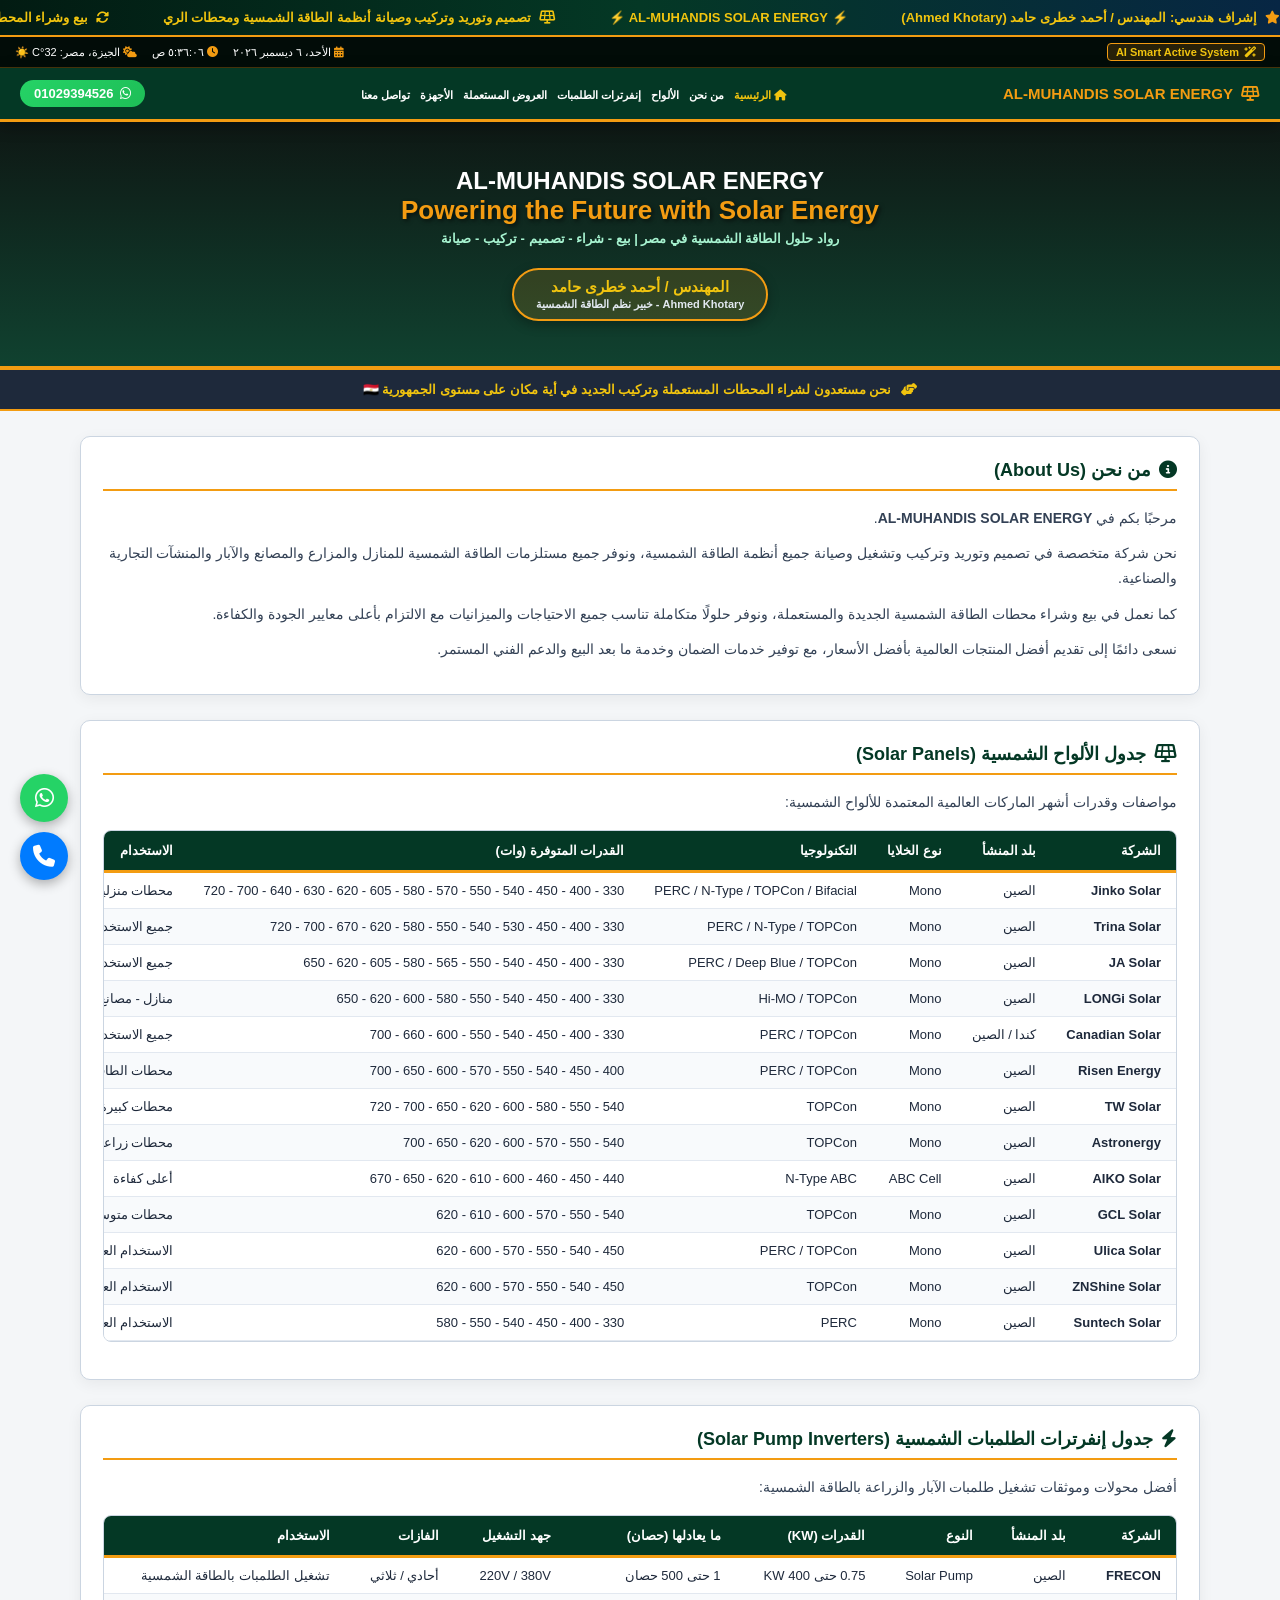
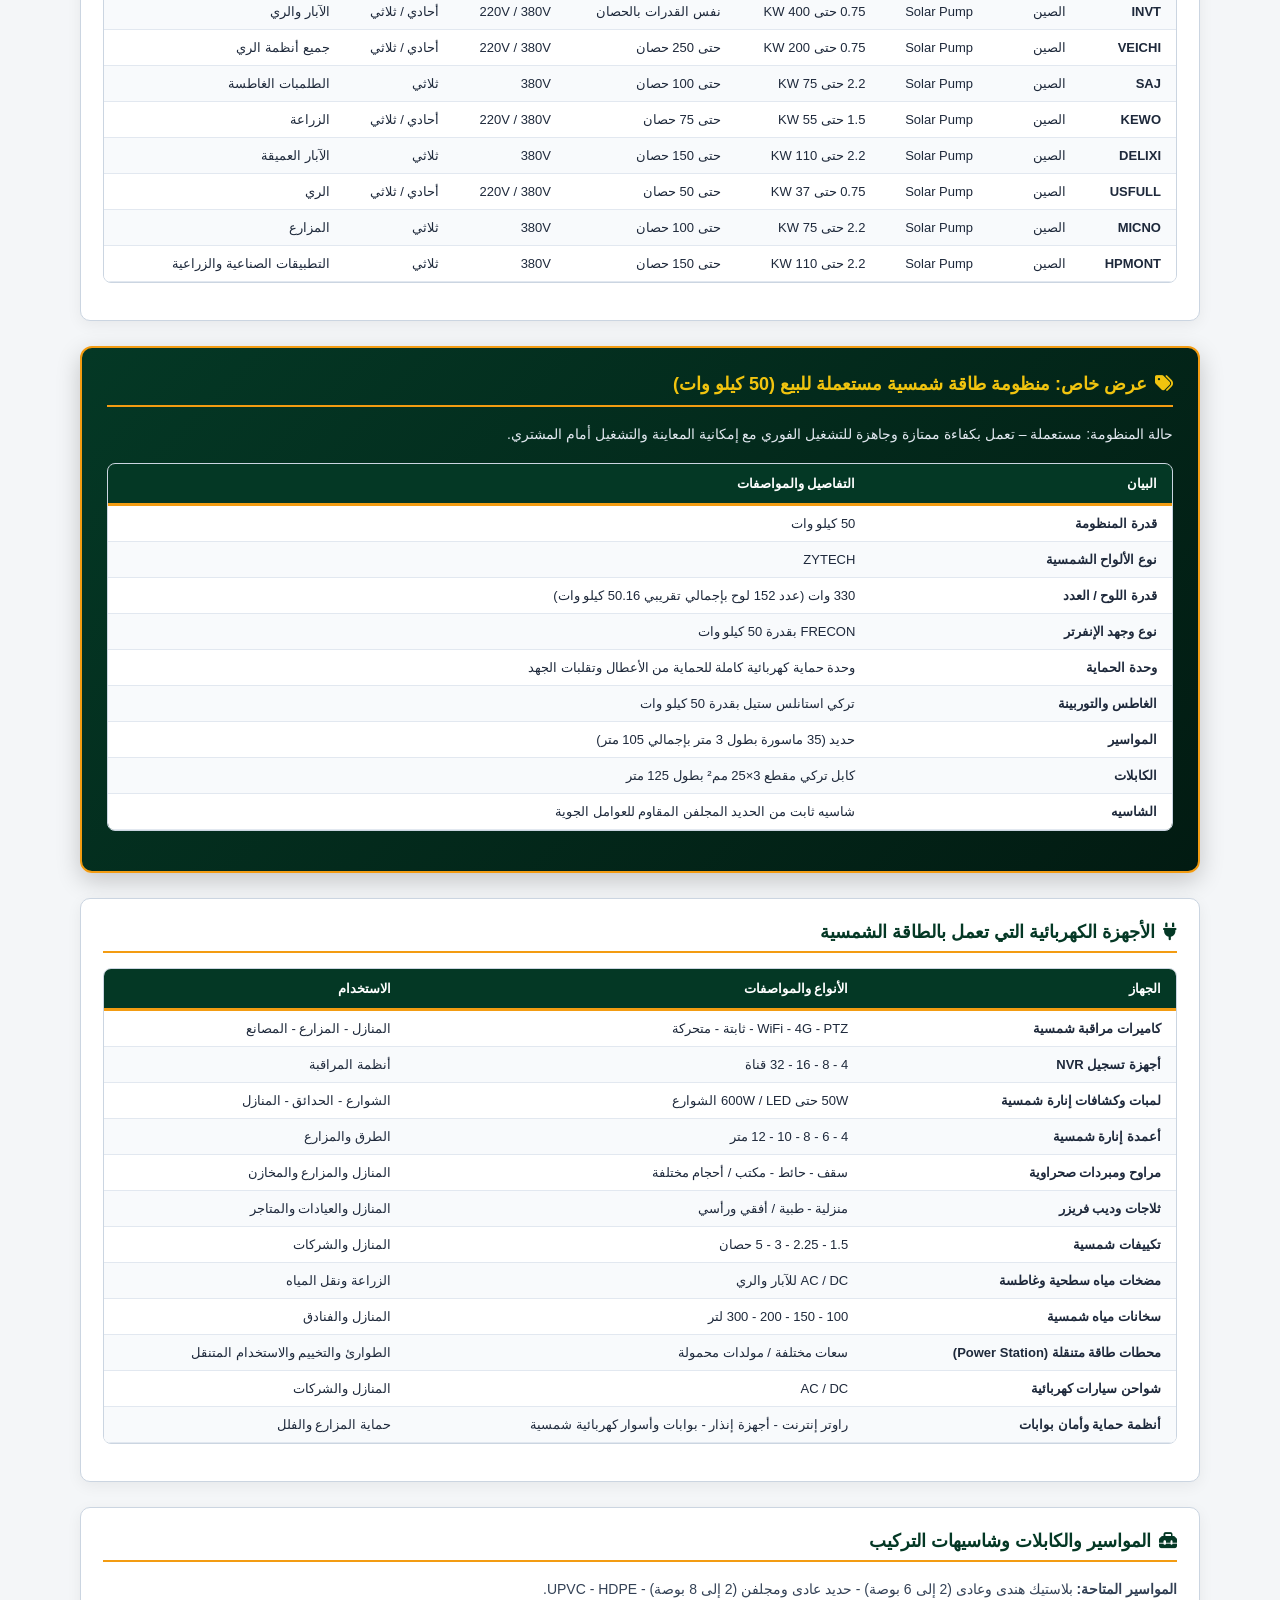
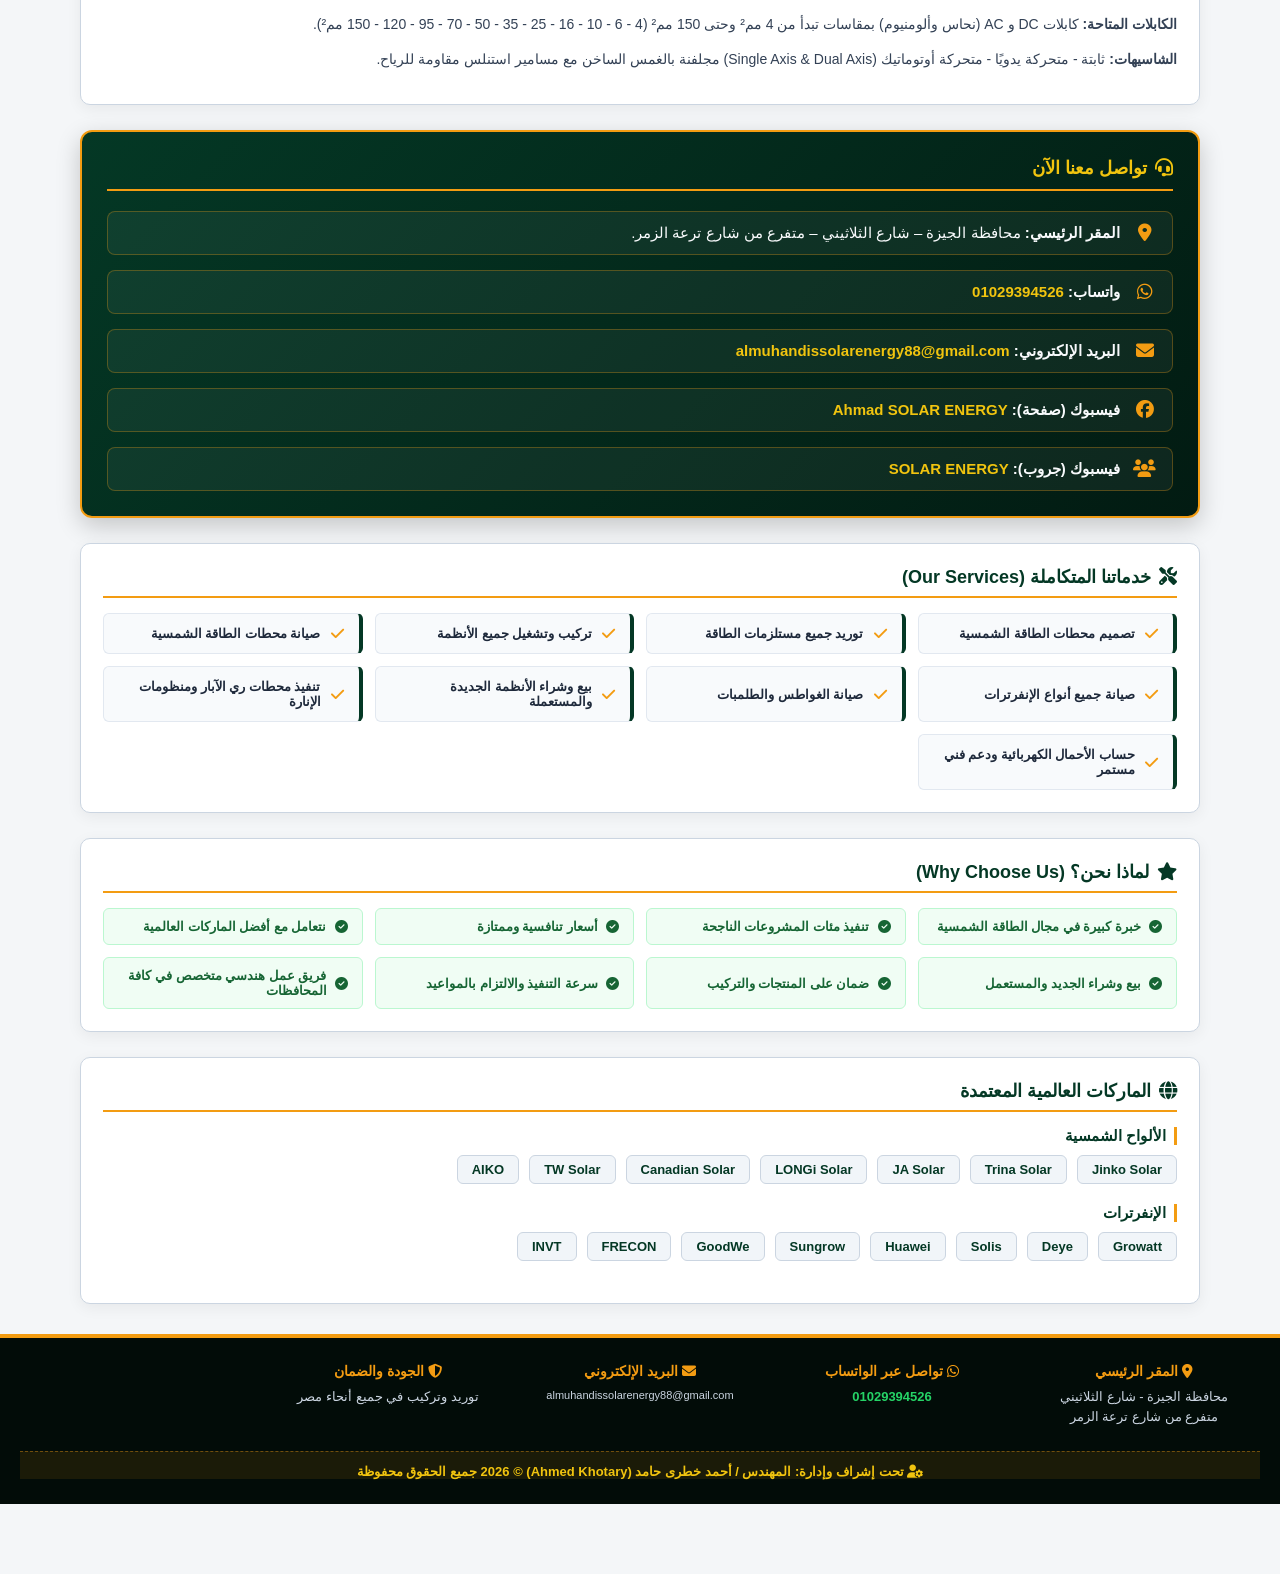
==== index.html @ c66fbf3f "Update index.html" ====
<!DOCTYPE html>
<html lang="ar" dir="rtl">
<head>
    <meta charset="UTF-8">
    <meta name="viewport" content="width=device-width, initial-scale=1.0">
    <title>AL-MUHANDIS SOLAR ENERGY - م / أحمد خطرى حامد</title>
    <!-- مكتبة الأيقونات والخطوط -->
    <link rel="stylesheet" href="https://cdnjs.cloudflare.com/ajax/libs/font-awesome/6.4.0/css/all.min.css">
    <style>
        :root {
            --primary-dark: #020c08;
            --primary-green: #043825;
            --accent-gold: #f39c12;
            --accent-yellow: #f1c40f;
            --bg-color: #f4f6f8;
            --text-color: #1e293b;
            --white: #ffffff;
        }
        * { box-sizing: border-box; margin: 0; padding: 0; font-family: 'Segoe UI', Tahoma, Geneva, Verdana, sans-serif; scroll-behavior: smooth; }
        body { background-color: var(--bg-color); color: var(--text-color); direction: rtl; text-align: right; padding-bottom: 70px; }
        
        /* الشريط المتحرك العلوي */
        .marquee-container {
            background: linear-gradient(90deg, #021b12, #043825, #072644);
            color: var(--accent-yellow);
            padding: 10px 0;
            font-size: 13px;
            font-weight: bold;
            border-bottom: 2px solid var(--accent-gold);
            overflow: hidden;
            white-space: nowrap;
            display: flex;
            align-items: center;
        }
        .marquee-content {
            display: inline-block;
            animation: marquee 35s linear infinite;
        }
        .marquee-content span {
            margin-left: 50px;
            display: inline-flex;
            align-items: center;
            gap: 8px;
        }
        @keyframes marquee {
            0% { transform: translateX(0%); }
            100% { transform: translateX(100%); }
        }

        /* شريط معلومات الذكاء الاصطناعي والوقت */
        .ai-top-bar {
            background: var(--primary-dark);
            color: var(--white);
            padding: 6px 15px;
            font-size: 11px;
            display: flex;
            justify-content: space-between;
            align-items: center;
            flex-wrap: wrap;
            gap: 10px;
            border-bottom: 1px solid rgba(243, 156, 18, 0.3);
        }
        .ai-badge {
            background: rgba(243, 156, 18, 0.15);
            color: var(--accent-yellow);
            padding: 2px 8px;
            border-radius: 4px;
            font-weight: bold;
            display: flex;
            align-items: center;
            gap: 5px;
            border: 1px solid var(--accent-gold);
        }
        .ai-info-group { display: flex; gap: 15px; align-items: center; flex-wrap: wrap; }

        /* الشريط العلوي (Navbar) */
        .navbar {
            background-color: var(--primary-green);
            color: var(--white);
            padding: 12px 20px;
            display: flex;
            justify-content: space-between;
            align-items: center;
            flex-wrap: wrap;
            position: sticky;
            top: 0;
            z-index: 1000;
            box-shadow: 0 4px 15px rgba(0,0,0,0.3);
            border-bottom: 3px solid var(--accent-gold);
        }
        .nav-logo {
            font-size: 15px;
            font-weight: 900;
            color: var(--accent-gold);
            display: flex;
            align-items: center;
            gap: 8px;
            text-decoration: none;
        }
        .nav-links {
            display: none;
            gap: 10px;
            list-style: none;
            align-items: center;
            flex-wrap: wrap;
        }
        @media(min-width: 992px) { .nav-links { display: flex; } }
        .nav-links a {
            color: var(--white);
            text-decoration: none;
            font-size: 11px;
            font-weight: 600;
            transition: color 0.3s;
        }
        .nav-links a:hover, .nav-links a.active { color: var(--accent-yellow); }
        .nav-phone {
            background: linear-gradient(135deg, #25d366, #1ebe57);
            color: var(--white);
            padding: 6px 14px;
            border-radius: 25px;
            text-decoration: none;
            font-size: 13px;
            font-weight: bold;
            display: flex;
            align-items: center;
            gap: 6px;
        }

        /* قسم الهيرو (Hero Section) */
        .hero-section {
            background: linear-gradient(rgba(2, 12, 8, 0.95), rgba(4, 56, 37, 0.95)), center center/cover;
            color: var(--white);
            padding: 45px 20px;
            text-align: center;
            box-shadow: 0 6px 20px rgba(0,0,0,0.4);
            border-bottom: 4px solid var(--accent-gold);
        }
        .hero-title { font-size: 24px; font-weight: 900; color: var(--white); }
        .hero-subtitle {
            font-size: 26px;
            font-weight: 900;
            color: var(--accent-gold);
            margin-bottom: 5px;
            text-shadow: 2px 2px 4px rgba(0,0,0,0.6);
        }
        .hero-tagline { font-size: 13px; color: #a7f3d0; margin-bottom: 12px; font-weight: 600; }
        
        .hero-engineer-name {
            display: inline-block;
            background: rgba(243, 156, 18, 0.15);
            border: 2px solid var(--accent-gold);
            color: var(--accent-yellow);
            padding: 8px 22px;
            border-radius: 30px;
            font-size: 15px;
            font-weight: 900;
            margin-top: 10px;
            box-shadow: 0 4px 12px rgba(0,0,0,0.3);
        }
        .hero-engineer-name span { display: block; font-size: 11px; color: #e2e8f0; font-weight: 600; margin-top: 2px; }

        .announcement-bar {
            background: #1e293b;
            color: var(--accent-yellow);
            padding: 12px;
            text-align: center;
            font-size: 13px;
            font-weight: bold;
            border-bottom: 2px solid var(--accent-gold);
            display: flex;
            justify-content: center;
            align-items: center;
            gap: 10px;
            flex-wrap: wrap;
        }

        .container { max-width: 1150px; margin: 25px auto; padding: 0 15px; }
        
        .section-box {
            background: var(--white);
            border-radius: 10px;
            padding: 22px;
            margin-bottom: 25px;
            box-shadow: 0 4px 15px rgba(0,0,0,0.06);
            border: 1px solid #cbd5e1;
        }
        .section-box h3 {
            color: var(--primary-green);
            font-size: 18px;
            margin-bottom: 15px;
            display: flex;
            align-items: center;
            gap: 8px;
            border-bottom: 2px solid var(--accent-gold);
            padding-bottom: 8px;
        }
        .section-box p {
            font-size: 14px;
            color: #334155;
            line-height: 1.8;
            margin-bottom: 10px;
        }

        /* تنسيق الجداول الاحترافية */
        .table-responsive {
            width: 100%;
            overflow-x: auto;
            margin-top: 15px;
            margin-bottom: 15px;
            border-radius: 8px;
            border: 1px solid #cbd5e1;
        }
        .data-table {
            width: 100%;
            border-collapse: collapse;
            text-align: right;
            font-size: 13px;
            background: var(--white);
            white-space: nowrap;
        }
        .data-table th {
            background-color: var(--primary-green);
            color: var(--white);
            padding: 12px 15px;
            font-weight: 700;
            border-bottom: 3px solid var(--accent-gold);
        }
        .data-table td {
            padding: 10px 15px;
            border-bottom: 1px solid #e2e8f0;
            color: #1e293b;
        }
        .data-table tr:nth-child(even) { background-color: #f8fafc; }
        .data-table tr:hover { background-color: #f1f5f9; }

        /* شبكة الخدمات ولماذا نحن */
        .services-grid, .why-us-grid {
            display: grid;
            grid-template-columns: repeat(auto-fit, minmax(240px, 1fr));
            gap: 12px;
            margin-top: 15px;
        }
        .service-item {
            background: #f8fafc;
            border: 1px solid #e2e8f0;
            border-right: 4px solid var(--primary-green);
            padding: 12px 15px;
            border-radius: 6px;
            font-size: 13px;
            font-weight: 600;
            color: #1e293b;
            display: flex;
            align-items: center;
            gap: 10px;
        }
        .service-item i { color: var(--accent-gold); font-size: 15px; }

        .why-item {
            background: #f0fdf4;
            border: 1px solid #bbf7d0;
            padding: 10px 14px;
            border-radius: 6px;
            font-size: 13px;
            font-weight: bold;
            color: #166534;
            display: flex;
            align-items: center;
            gap: 8px;
        }

        /* بطاقة تواصل معنا المميزة */
        .contact-card-box {
            background: linear-gradient(135deg, #043825, #021b12);
            color: var(--white);
            border-radius: 12px;
            padding: 25px;
            border: 2px solid var(--accent-gold);
            box-shadow: 0 8px 25px rgba(0,0,0,0.2);
        }
        .contact-card-box h3 {
            color: var(--accent-yellow);
            border-bottom: 2px solid var(--accent-gold);
            padding-bottom: 10px;
            margin-bottom: 20px;
        }
        .contact-info-list {
            display: flex;
            flex-direction: column;
            gap: 15px;
        }
        .contact-item {
            display: flex;
            align-items: center;
            gap: 12px;
            font-size: 15px;
            color: #f8fafc;
            background: rgba(255, 255, 255, 0.05);
            padding: 12px 15px;
            border-radius: 8px;
            border: 1px solid rgba(243, 156, 18, 0.3);
        }
        .contact-item i {
            color: var(--accent-gold);
            font-size: 18px;
            min-width: 25px;
            text-align: center;
        }
        .contact-item a {
            color: var(--accent-yellow);
            text-decoration: none;
            font-weight: bold;
        }
        .contact-item a:hover { text-decoration: underline; }

        /* بطاقة العرض المميز (محطة 50 كيلو) */
        .offer-card {
            background: linear-gradient(135deg, #043825, #021b12);
            color: var(--white);
            border-radius: 12px;
            padding: 25px;
            border: 2px solid var(--accent-gold);
            box-shadow: 0 8px 25px rgba(0,0,0,0.2);
        }
        .offer-card h3 { color: var(--accent-yellow); border-bottom: 2px solid var(--accent-gold); padding-bottom: 10px; margin-bottom: 15px; }
        
        .brands-category { margin-bottom: 20px; }
        .brands-category h4 {
            font-size: 15px;
            color: var(--primary-green);
            margin-bottom: 10px;
            border-right: 3px solid var(--accent-gold);
            padding-right: 8px;
        }
        .brands-grid { display: flex; flex-wrap: wrap; gap: 10px; }
        .brand-badge {
            background: #f1f5f9;
            color: var(--primary-green);
            padding: 6px 14px;
            border-radius: 6px;
            font-weight: 800;
            font-size: 13px;
            border: 1px solid #cbd5e1;
        }

        /* الفوتر */
        .footer-bottom {
            background-color: var(--primary-dark);
            color: var(--white);
            padding: 25px 20px;
            display: grid;
            grid-template-columns: repeat(auto-fit, minmax(220px, 1fr));
            gap: 20px;
            text-align: center;
            margin-top: 30px;
            border-top: 4px solid var(--accent-gold);
            font-size: 13px;
        }
        .footer-col h5 { color: var(--accent-gold); margin-bottom: 8px; font-size: 14px; }
        .footer-col p { color: #cbd5e1; line-height: 1.5; }
        .footer-signature {
            grid-column: 1 / -1;
            background: rgba(243, 156, 18, 0.1);
            border-top: 1px dashed rgba(243, 156, 18, 0.4);
            padding-top: 12px;
            margin-top: 5px;
            color: var(--accent-yellow);
            font-weight: bold;
            font-size: 13px;
        }

        /* الأزرار العائمة */
        .floating-buttons {
            position: fixed;
            bottom: 20px;
            left: 20px;
            display: flex;
            flex-direction: column;
            gap: 10px;
            z-index: 1000;
        }
        .float-btn {
            width: 48px;
            height: 48px;
            border-radius: 50%;
            display: flex;
            align-items: center;
            justify-content: center;
            color: var(--white);
            font-size: 22px;
            box-shadow: 0 4px 12px rgba(0,0,0,0.3);
            text-decoration: none;
        }
        .whatsapp-float { background-color: #25d366; }
        .call-float { background-color: #007bff; }
    </style>
</head>
<body>

    <!-- الشريط المتحرك العلوي -->
    <div class="marquee-container">
        <div class="marquee-content">
            <span><i class="fa-solid fa-star" style="color: var(--accent-gold);"></i> إشراف هندسي: المهندس / أحمد خطرى حامد (Ahmed Khotary)</span>
            <span>⚡ AL-MUHANDIS SOLAR ENERGY ⚡</span>
            <span><i class="fa-solid fa-solar-panel"></i> تصميم وتوريد وتركيب وصيانة أنظمة الطاقة الشمسية ومحطات الري</span>
            <span><i class="fa-solid fa-rotate"></i> بيع وشراء المحطات الجديدة والمستعملة بكافة أنحاءِ الجمهورية</span>
        </div>
    </div>

    <!-- شريط معلومات الذكاء الاصطناعي والوقت -->
    <div class="ai-top-bar">
        <div class="ai-badge">
            <i class="fa-solid fa-wand-magic-sparkles"></i> AI Smart Active System
        </div>
        <div class="ai-info-group">
            <span><i class="fa-solid fa-calendar-days" style="color: var(--accent-gold);"></i> <span id="current-date">جاري التحميل...</span></span>
            <span><i class="fa-solid fa-clock" style="color: var(--accent-gold);"></i> <span id="current-time">جاري التحميل...</span></span>
            <span><i class="fa-solid fa-cloud-sun" style="color: var(--accent-gold);"></i> الجيزة، مصر: 32°C ☀️</span>
        </div>
    </div>

    <!-- الشريط العلوي (Navbar) -->
    <nav class="navbar">
        <a href="#" class="nav-logo"><i class="fa-solid fa-solar-panel"></i> AL-MUHANDIS SOLAR ENERGY</a>
        <ul class="nav-links">
            <li><a href="#" class="active"><i class="fa-solid fa-house"></i> الرئيسية</a></li>
            <li><a href="#about">من نحن</a></li>
            <li><a href="#panels">الألواح</a></li>
            <li><a href="#pump-inverters">إنفرترات الطلمبات</a></li>
            <li><a href="#used-system">العروض المستعملة</a></li>
            <li><a href="#appliances">الأجهزة</a></li>
            <li><a href="#contact-section">تواصل معنا</a></li>
        </ul>
        <a href="https://wa.me/201029394526" class="nav-phone"><i class="fa-brands fa-whatsapp"></i> 01029394526</a>
    </nav>

    <!-- قسم الهيرو الرئيسي الفخم -->
    <header class="hero-section">
        <h1 class="hero-title">AL-MUHANDIS SOLAR ENERGY</h1>
        <h2 class="hero-subtitle">Powering the Future with Solar Energy</h2>
        <p class="hero-tagline">رواد حلول الطاقة الشمسية في مصر | بيع - شراء - تصميم - تركيب - صيانة</p>
        
        <div class="hero-engineer-name">
            المهندس / أحمد خطرى حامد
            <span>Ahmed Khotary - خبير نظم الطاقة الشمسية</span>
        </div>
    </header>

    <div class="announcement-bar">
        <i class="fa-solid fa-handshake-angle"></i> نحن مستعدون لشراء المحطات المستعملة وتركيب الجديد في أية مكان على مستوى الجمهورية 🇪🇬
    </div>

    <div class="container">

        <!-- من نحن -->
        <div class="section-box" id="about">
            <h3><i class="fa-solid fa-circle-info"></i> من نحن (About Us)</h3>
            <p>مرحبًا بكم في <b>AL-MUHANDIS SOLAR ENERGY</b>.</p>
            <p>نحن شركة متخصصة في تصميم وتوريد وتركيب وتشغيل وصيانة جميع أنظمة الطاقة الشمسية، ونوفر جميع مستلزمات الطاقة الشمسية للمنازل والمزارع والمصانع والآبار والمنشآت التجارية والصناعية.</p>
            <p>كما نعمل في بيع وشراء محطات الطاقة الشمسية الجديدة والمستعملة، ونوفر حلولًا متكاملة تناسب جميع الاحتياجات والميزانيات مع الالتزام بأعلى معايير الجودة والكفاءة.</p>
            <p>نسعى دائمًا إلى تقديم أفضل المنتجات العالمية بأفضل الأسعار، مع توفير خدمات الضمان وخدمة ما بعد البيع والدعم الفني المستمر.</p>
        </div>

        <!-- القسم الأول: جدول الألواح الشمسية -->
        <div class="section-box" id="panels">
            <h3><i class="fa-solid fa-solar-panel"></i> جدول الألواح الشمسية (Solar Panels)</h3>
            <p>مواصفات وقدرات أشهر الماركات العالمية المعتمدة للألواح الشمسية:</p>
            <div class="table-responsive">
                <table class="data-table">
                    <thead>
                        <tr>
                            <th>الشركة</th>
                            <th>بلد المنشأ</th>
                            <th>نوع الخلايا</th>
                            <th>التكنولوجيا</th>
                            <th>القدرات المتوفرة (وات)</th>
                            <th>الاستخدام</th>
                        </tr>
                    </thead>
                    <tbody>
                        <tr>
                            <td><b>Jinko Solar</b></td>
                            <td>الصين</td>
                            <td>Mono</td>
                            <td>PERC / N-Type / TOPCon / Bifacial</td>
                            <td>330 - 400 - 450 - 540 - 550 - 570 - 580 - 605 - 620 - 630 - 640 - 700 - 720</td>
                            <td>محطات منزلية - تجارية - زراعية</td>
                        </tr>
                        <tr>
                            <td><b>Trina Solar</b></td>
                            <td>الصين</td>
                            <td>Mono</td>
                            <td>PERC / N-Type / TOPCon</td>
                            <td>330 - 400 - 450 - 530 - 540 - 550 - 580 - 620 - 670 - 700 - 720</td>
                            <td>جميع الاستخدامات</td>
                        </tr>
                        <tr>
                            <td><b>JA Solar</b></td>
                            <td>الصين</td>
                            <td>Mono</td>
                            <td>PERC / Deep Blue / TOPCon</td>
                            <td>330 - 400 - 450 - 540 - 550 - 565 - 580 - 605 - 620 - 650</td>
                            <td>جميع الاستخدامات</td>
                        </tr>
                        <tr>
                            <td><b>LONGi Solar</b></td>
                            <td>الصين</td>
                            <td>Mono</td>
                            <td>Hi-MO / TOPCon</td>
                            <td>330 - 400 - 450 - 540 - 550 - 580 - 600 - 620 - 650</td>
                            <td>منازل - مصانع - مزارع</td>
                        </tr>
                        <tr>
                            <td><b>Canadian Solar</b></td>
                            <td>كندا / الصين</td>
                            <td>Mono</td>
                            <td>PERC / TOPCon</td>
                            <td>330 - 400 - 450 - 540 - 550 - 600 - 660 - 700</td>
                            <td>جميع الاستخدامات</td>
                        </tr>
                        <tr>
                            <td><b>Risen Energy</b></td>
                            <td>الصين</td>
                            <td>Mono</td>
                            <td>PERC / TOPCon</td>
                            <td>400 - 450 - 540 - 550 - 570 - 600 - 650 - 700</td>
                            <td>محطات الطاقة</td>
                        </tr>
                        <tr>
                            <td><b>TW Solar</b></td>
                            <td>الصين</td>
                            <td>Mono</td>
                            <td>TOPCon</td>
                            <td>540 - 550 - 580 - 600 - 620 - 650 - 700 - 720</td>
                            <td>محطات كبيرة</td>
                        </tr>
                        <tr>
                            <td><b>Astronergy</b></td>
                            <td>الصين</td>
                            <td>Mono</td>
                            <td>TOPCon</td>
                            <td>540 - 550 - 570 - 600 - 620 - 650 - 700</td>
                            <td>محطات زراعية</td>
                        </tr>
                        <tr>
                            <td><b>AIKO Solar</b></td>
                            <td>الصين</td>
                            <td>ABC Cell</td>
                            <td>N-Type ABC</td>
                            <td>440 - 450 - 460 - 600 - 610 - 620 - 650 - 670</td>
                            <td>أعلى كفاءة</td>
                        </tr>
                        <tr>
                            <td><b>GCL Solar</b></td>
                            <td>الصين</td>
                            <td>Mono</td>
                            <td>TOPCon</td>
                            <td>540 - 550 - 570 - 600 - 610 - 620</td>
                            <td>محطات متوسطة وكبيرة</td>
                        </tr>
                        <tr>
                            <td><b>Ulica Solar</b></td>
                            <td>الصين</td>
                            <td>Mono</td>
                            <td>PERC / TOPCon</td>
                            <td>450 - 540 - 550 - 570 - 600 - 620</td>
                            <td>الاستخدام العام</td>
                        </tr>
                        <tr>
                            <td><b>ZNShine Solar</b></td>
                            <td>الصين</td>
                            <td>Mono</td>
                            <td>TOPCon</td>
                            <td>450 - 540 - 550 - 570 - 600 - 620</td>
                            <td>الاستخدام العام</td>
                        </tr>
                        <tr>
                            <td><b>Suntech Solar</b></td>
                            <td>الصين</td>
                            <td>Mono</td>
                            <td>PERC</td>
                            <td>330 - 400 - 450 - 540 - 550 - 580</td>
                            <td>الاستخدام العام</td>
                        </tr>
                    </tbody>
                </table>
            </div>
        </div>

        <!-- القسم الثاني: جدول إنفرترات الطلمبات الشمسية -->
        <div class="section-box" id="pump-inverters">
            <h3><i class="fa-solid fa-bolt"></i> جدول إنفرترات الطلمبات الشمسية (Solar Pump Inverters)</h3>
            <p>أفضل محولات وموثقات تشغيل طلمبات الآبار والزراعة بالطاقة الشمسية:</p>
            <div class="table-responsive">
                <table class="data-table">
                    <thead>
                        <tr>
                            <th>الشركة</th>
                            <th>بلد المنشأ</th>
                            <th>النوع</th>
                            <th>القدرات (KW)</th>
                            <th>ما يعادلها (حصان)</th>
                            <th>جهد التشغيل</th>
                            <th>الفازات</th>
                            <th>الاستخدام</th>
                        </tr>
                    </thead>
                    <tbody>
                        <tr>
                            <td><b>FRECON</b></td>
                            <td>الصين</td>
                            <td>Solar Pump</td>
                            <td>0.75 حتى 400 KW</td>
                            <td>1 حتى 500 حصان</td>
                            <td>220V / 380V</td>
                            <td>أحادي / ثلاثي</td>
                            <td>تشغيل الطلمبات بالطاقة الشمسية</td>
                        </tr>
                        <tr>
                            <td><b>INVT</b></td>
                            <td>الصين</td>
                            <td>Solar Pump</td>
                            <td>0.75 حتى 400 KW</td>
                            <td>نفس القدرات بالحصان</td>
                            <td>220V / 380V</td>
                            <td>أحادي / ثلاثي</td>
                            <td>الآبار والري</td>
                        </tr>
                        <tr>
                            <td><b>VEICHI</b></td>
                            <td>الصين</td>
                            <td>Solar Pump</td>
                            <td>0.75 حتى 200 KW</td>
                            <td>حتى 250 حصان</td>
                            <td>220V / 380V</td>
                            <td>أحادي / ثلاثي</td>
                            <td>جميع أنظمة الري</td>
                        </tr>
                        <tr>
                            <td><b>SAJ</b></td>
                            <td>الصين</td>
                            <td>Solar Pump</td>
                            <td>2.2 حتى 75 KW</td>
                            <td>حتى 100 حصان</td>
                            <td>380V</td>
                            <td>ثلاثي</td>
                            <td>الطلمبات الغاطسة</td>
                        </tr>
                        <tr>
                            <td><b>KEWO</b></td>
                            <td>الصين</td>
                            <td>Solar Pump</td>
                            <td>1.5 حتى 55 KW</td>
                            <td>حتى 75 حصان</td>
                            <td>220V / 380V</td>
                            <td>أحادي / ثلاثي</td>
                            <td>الزراعة</td>
                        </tr>
                        <tr>
                            <td><b>DELIXI</b></td>
                            <td>الصين</td>
                            <td>Solar Pump</td>
                            <td>2.2 حتى 110 KW</td>
                            <td>حتى 150 حصان</td>
                            <td>380V</td>
                            <td>ثلاثي</td>
                            <td>الآبار العميقة</td>
                        </tr>
                        <tr>
                            <td><b>USFULL</b></td>
                            <td>الصين</td>
                            <td>Solar Pump</td>
                            <td>0.75 حتى 37 KW</td>
                            <td>حتى 50 حصان</td>
                            <td>220V / 380V</td>
                            <td>أحادي / ثلاثي</td>
                            <td>الري</td>
                        </tr>
                        <tr>
                            <td><b>MICNO</b></td>
                            <td>الصين</td>
                            <td>Solar Pump</td>
                            <td>2.2 حتى 75 KW</td>
                            <td>حتى 100 حصان</td>
                            <td>380V</td>
                            <td>ثلاثي</td>
                            <td>المزارع</td>
                        </tr>
                        <tr>
                            <td><b>HPMONT</b></td>
                            <td>الصين</td>
                            <td>Solar Pump</td>
                            <td>2.2 حتى 110 KW</td>
                            <td>حتى 150 حصان</td>
                            <td>380V</td>
                            <td>ثلاثي</td>
                            <td>التطبيقات الصناعية والزراعية</td>
                        </tr>
                    </tbody>
                </table>
            </div>
        </div>

        <!-- عرض منظومة طاقة شمسية مستعملة للبيع -->
        <div class="section-box offer-card" id="used-system">
            <h3><i class="fa-solid fa-tags"></i> عرض خاص: منظومة طاقة شمسية مستعملة للبيع (50 كيلو وات)</h3>
            <p style="color: #e2e8f0; margin-bottom: 15px;">حالة المنظومة: مستعملة – تعمل بكفاءة ممتازة وجاهزة للتشغيل الفوري مع إمكانية المعاينة والتشغيل أمام المشتري.</p>
            <div class="table-responsive">
                <table class="data-table" style="color: #1e293b;">
                    <thead>
                        <tr>
                            <th>البيان</th>
                            <th>التفاصيل والمواصفات</th>
                        </tr>
                    </thead>
                    <tbody>
                        <tr><td><b>قدرة المنظومة</b></td><td>50 كيلو وات</td></tr>
                        <tr><td><b>نوع الألواح الشمسية</b></td><td>ZYTECH</td></tr>
                        <tr><td><b>قدرة اللوح / العدد</b></td><td>330 وات (عدد 152 لوح بإجمالي تقريبي 50.16 كيلو وات)</td></tr>
                        <tr><td><b>نوع وجهد الإنفرتر</b></td><td>FRECON بقدرة 50 كيلو وات</td></tr>
                        <tr><td><b>وحدة الحماية</b></td><td>وحدة حماية كهربائية كاملة للحماية من الأعطال وتقلبات الجهد</td></tr>
                        <tr><td><b>الغاطس والتوربينة</b></td><td>تركي استانلس ستيل بقدرة 50 كيلو وات</td></tr>
                        <tr><td><b>المواسير</b></td><td>حديد (35 ماسورة بطول 3 متر بإجمالي 105 متر)</td></tr>
                        <tr><td><b>الكابلات</b></td><td>كابل تركي مقطع 3×25 مم² بطول 125 متر</td></tr>
                        <tr><td><b>الشاسيه</b></td><td>شاسيه ثابت من الحديد المجلفن المقاوم للعوامل الجوية</td></tr>
                    </tbody>
                </table>
            </div>
        </div>

        <!-- القسم: الأجهزة الكهربائية التي تعمل بالطاقة الشمسية -->
        <div class="section-box" id="appliances">
            <h3><i class="fa-solid fa-plug"></i> الأجهزة الكهربائية التي تعمل بالطاقة الشمسية</h3>
            <div class="table-responsive">
                <table class="data-table">
                    <thead>
                        <tr>
                            <th>الجهاز</th>
                            <th>الأنواع والمواصفات</th>
                            <th>الاستخدام</th>
                        </tr>
                    </thead>
                    <tbody>
                        <tr><td><b>كاميرات مراقبة شمسية</b></td><td>WiFi - 4G - PTZ - ثابتة - متحركة</td><td>المنازل - المزارع - المصانع</td></tr>
                        <tr><td><b>أجهزة تسجيل NVR</b></td><td>4 - 8 - 16 - 32 قناة</td><td>أنظمة المراقبة</td></tr>
                        <tr><td><b>لمبات وكشافات إنارة شمسية</b></td><td>50W حتى 600W / LED الشوارع</td><td>الشوارع - الحدائق - المنازل</td></tr>
                        <tr><td><b>أعمدة إنارة شمسية</b></td><td>4 - 6 - 8 - 10 - 12 متر</td><td>الطرق والمزارع</td></tr>
                        <tr><td><b>مراوح ومبردات صحراوية</b></td><td>سقف - حائط - مكتب / أحجام مختلفة</td><td>المنازل والمزارع والمخازن</td></tr>
                        <tr><td><b>ثلاجات وديب فريزر</b></td><td>منزلية - طبية / أفقي ورأسي</td><td>المنازل والعيادات والمتاجر</td></tr>
                        <tr><td><b>تكييفات شمسية</b></td><td>1.5 - 2.25 - 3 - 5 حصان</td><td>المنازل والشركات</td></tr>
                        <tr><td><b>مضخات مياه سطحية وغاطسة</b></td><td>AC / DC للآبار والري</td><td>الزراعة ونقل المياه</td></tr>
                        <tr><td><b>سخانات مياه شمسية</b></td><td>100 - 150 - 200 - 300 لتر</td><td>المنازل والفنادق</td></tr>
                        <tr><td><b>محطات طاقة متنقلة (Power Station)</b></td><td>سعات مختلفة / مولدات محمولة</td><td>الطوارئ والتخييم والاستخدام المتنقل</td></tr>
                        <tr><td><b>شواحن سيارات كهربائية</b></td><td>AC / DC</td><td>المنازل والشركات</td></tr>
                        <tr><td><b>أنظمة حماية وأمان بوابات</b></td><td>راوتر إنترنت - أجهزة إنذار - بوابات وأسوار كهربائية شمسية</td><td>حماية المزارع والفلل</td></tr>
                    </tbody>
                </table>
            </div>
        </div>

        <!-- قسم المواسير والكابلات والمواصفات الإضافية -->
        <div class="section-box" id="accessories">
            <h3><i class="fa-solid fa-toolbox"></i> المواسير والكابلات وشاسيهات التركيب</h3>
            <p><b>المواسير المتاحة:</b> بلاستيك هندى وعادى (2 إلى 6 بوصة) - حديد عادى ومجلفن (2 إلى 8 بوصة) - UPVC - HDPE.</p>
            <p><b>الكابلات المتاحة:</b> كابلات DC و AC (نحاس وألومنيوم) بمقاسات تبدأ من 4 مم² وحتى 150 مم² (4 - 6 - 10 - 16 - 25 - 35 - 50 - 70 - 95 - 120 - 150 مم²).</p>
            <p><b>الشاسيهات:</b> ثابتة - متحركة يدويًا - متحركة أوتوماتيك (Single Axis & Dual Axis) مجلفنة بالغمس الساخن مع مسامير استنلس مقاومة للرياح.</p>
        </div>

        <!-- قسم تواصل معنا المخصص -->
        <div class="section-box contact-card-box" id="contact-section">
            <h3><i class="fa-solid fa-headset"></i> تواصل معنا الآن</h3>
            <div class="contact-info-list">
                <div class="contact-item">
                    <i class="fa-solid fa-location-dot"></i>
                    <span><b>المقر الرئيسي:</b> محافظة الجيزة – شارع الثلاثيني – متفرع من شارع ترعة الزمر.</span>
                </div>
                <div class="contact-item">
                    <i class="fa-brands fa-whatsapp"></i>
                    <span><b>واتساب:</b> <a href="https://wa.me/201029394526" target="_blank">01029394526</a></span>
                </div>
                <div class="contact-item">
                    <i class="fa-solid fa-envelope"></i>
                    <span><b>البريد الإلكتروني:</b> <a href="mailto:almuhandissolarenergy88@gmail.com">almuhandissolarenergy88@gmail.com</a></span>
                </div>
                <div class="contact-item">
                    <i class="fa-brands fa-facebook"></i>
                    <span><b>فيسبوك (صفحة):</b> <a href="https://www.facebook.com/share/1D6ua7BapX/" target="_blank">Ahmad SOLAR ENERGY</a></span>
                </div>
                <div class="contact-item">
                    <i class="fa-solid fa-users"></i>
                    <span><b>فيسبوك (جروب):</b> <a href="https://www.facebook.com/share/1DXRwB4BcB/" target="_blank">SOLAR ENERGY</a></span>
                </div>
            </div>
        </div>

        <!-- خدماتنا -->
        <div class="section-box" id="services">
            <h3><i class="fa-solid fa-screwdriver-wrench"></i> خدماتنا المتكاملة (Our Services)</h3>
            <div class="services-grid">
                <div class="service-item"><i class="fa-solid fa-check"></i> تصميم محطات الطاقة الشمسية</div>
                <div class="service-item"><i class="fa-solid fa-check"></i> توريد جميع مستلزمات الطاقة</div>
                <div class="service-item"><i class="fa-solid fa-check"></i> تركيب وتشغيل جميع الأنظمة</div>
                <div class="service-item"><i class="fa-solid fa-check"></i> صيانة محطات الطاقة الشمسية</div>
                <div class="service-item"><i class="fa-solid fa-check"></i> صيانة جميع أنواع الإنفرترات</div>
                <div class="service-item"><i class="fa-solid fa-check"></i> صيانة الغواطس والطلمبات</div>
                <div class="service-item"><i class="fa-solid fa-check"></i> بيع وشراء الأنظمة الجديدة والمستعملة</div>
                <div class="service-item"><i class="fa-solid fa-check"></i> تنفيذ محطات ري الآبار ومنظومات الإنارة</div>
                <div class="service-item"><i class="fa-solid fa-check"></i> حساب الأحمال الكهربائية ودعم فني مستمر</div>
            </div>
        </div>

        <!-- لماذا نحن -->
        <div class="section-box" id="whyus">
            <h3><i class="fa-solid fa-star"></i> لماذا نحن؟ (Why Choose Us)</h3>
            <div class="why-us-grid">
                <div class="why-item"><i class="fa-solid fa-circle-check"></i> خبرة كبيرة في مجال الطاقة الشمسية</div>
                <div class="why-item"><i class="fa-solid fa-circle-check"></i> تنفيذ مئات المشروعات الناجحة</div>
                <div class="why-item"><i class="fa-solid fa-circle-check"></i> أسعار تنافسية وممتازة</div>
                <div class="why-item"><i class="fa-solid fa-circle-check"></i> نتعامل مع أفضل الماركات العالمية</div>
                <div class="why-item"><i class="fa-solid fa-circle-check"></i> بيع وشراء الجديد والمستعمل</div>
                <div class="why-item"><i class="fa-solid fa-circle-check"></i> ضمان على المنتجات والتركيب</div>
                <div class="why-item"><i class="fa-solid fa-circle-check"></i> سرعة التنفيذ والالتزام بالمواعيد</div>
                <div class="why-item"><i class="fa-solid fa-circle-check"></i> فريق عمل هندسي متخصص في كافة المحافظات</div>
            </div>
        </div>

        <!-- الماركات العالمية -->
        <div class="section-box" id="brands">
            <h3><i class="fa-solid fa-globe"></i> الماركات العالمية المعتمدة</h3>
            <div class="brands-category" style="margin-top: 15px;">
                <h4>الألواح الشمسية</h4>
                <div class="brands-grid">
                    <div class="brand-badge">Jinko Solar</div>
                    <div class="brand-badge">Trina Solar</div>
                    <div class="brand-badge">JA Solar</div>
                    <div class="brand-badge">LONGi Solar</div>
                    <div class="brand-badge">Canadian Solar</div>
                    <div class="brand-badge">TW Solar</div>
                    <div class="brand-badge">AIKO</div>
                </div>
            </div>
            <div class="brands-category">
                <h4>الإنفرترات</h4>
                <div class="brands-grid">
                    <div class="brand-badge">Growatt</div>
                    <div class="brand-badge">Deye</div>
                    <div class="brand-badge">Solis</div>
                    <div class="brand-badge">Huawei</div>
                    <div class="brand-badge">Sungrow</div>
                    <div class="brand-badge">GoodWe</div>
                    <div class="brand-badge">FRECON</div>
                    <div class="brand-badge">INVT</div>
                </div>
            </div>
        </div>

    </div>

    <!-- الفوتر -->
    <footer class="footer-bottom" id="contact">
        <div class="footer-col">
            <h5><i class="fa-solid fa-location-dot"></i> المقر الرئيسي</h5>
            <p>محافظة الجيزة - شارع الثلاثيني<br>متفرع من شارع ترعة الزمر</p>
        </div>
        <div class="footer-col">
            <h5><i class="fa-brands fa-whatsapp"></i> تواصل عبر الواتساب</h5>
            <p><a href="https://wa.me/201029394526" style="color: #25d366; font-weight: bold; text-decoration: none;">01029394526</a></p>
        </div>
        <div class="footer-col">
            <h5><i class="fa-solid fa-envelope"></i> البريد الإلكتروني</h5>
            <p style="font-size: 11px;">almuhandissolarenergy88@gmail.com</p>
        </div>
        <div class="footer-col">
            <h5><i class="fa-solid fa-shield-halved"></i> الجودة والضمان</h5>
            <p>توريد وتركيب في جميع أنحاء مصر</p>
        </div>
        <div class="footer-signature">
            <i class="fa-solid fa-user-gear"></i> تحت إشراف وإدارة: المهندس / أحمد خطرى حامد (Ahmed Khotary) &copy; 2026 جميع الحقوق محفوظة
        </div>
    </footer>

    <!-- الأزرار العائمة -->
    <div class="floating-buttons">
        <a href="https://wa.me/201029394526" class="float-btn whatsapp-float" target="_blank" title="واتساب"><i class="fa-brands fa-whatsapp"></i></a>
        <a href="tel:01029394526" class="float-btn call-float" title="اتصال"><i class="fa-solid fa-phone"></i></a>
    </div>

    <script>
        function updateDateTime() {
            const now = new Date();
            const optionsDate = { weekday: 'long', year: 'numeric', month: 'long', day: 'numeric' };
            document.getElementById('current-date').innerText = now.toLocaleDateString('ar-EG', optionsDate);
            document.getElementById('current-time').innerText = now.toLocaleTimeString('ar-EG');
        }
        setInterval(updateDateTime, 1000);
        updateDateTime();
    </script>

</body>
</html>
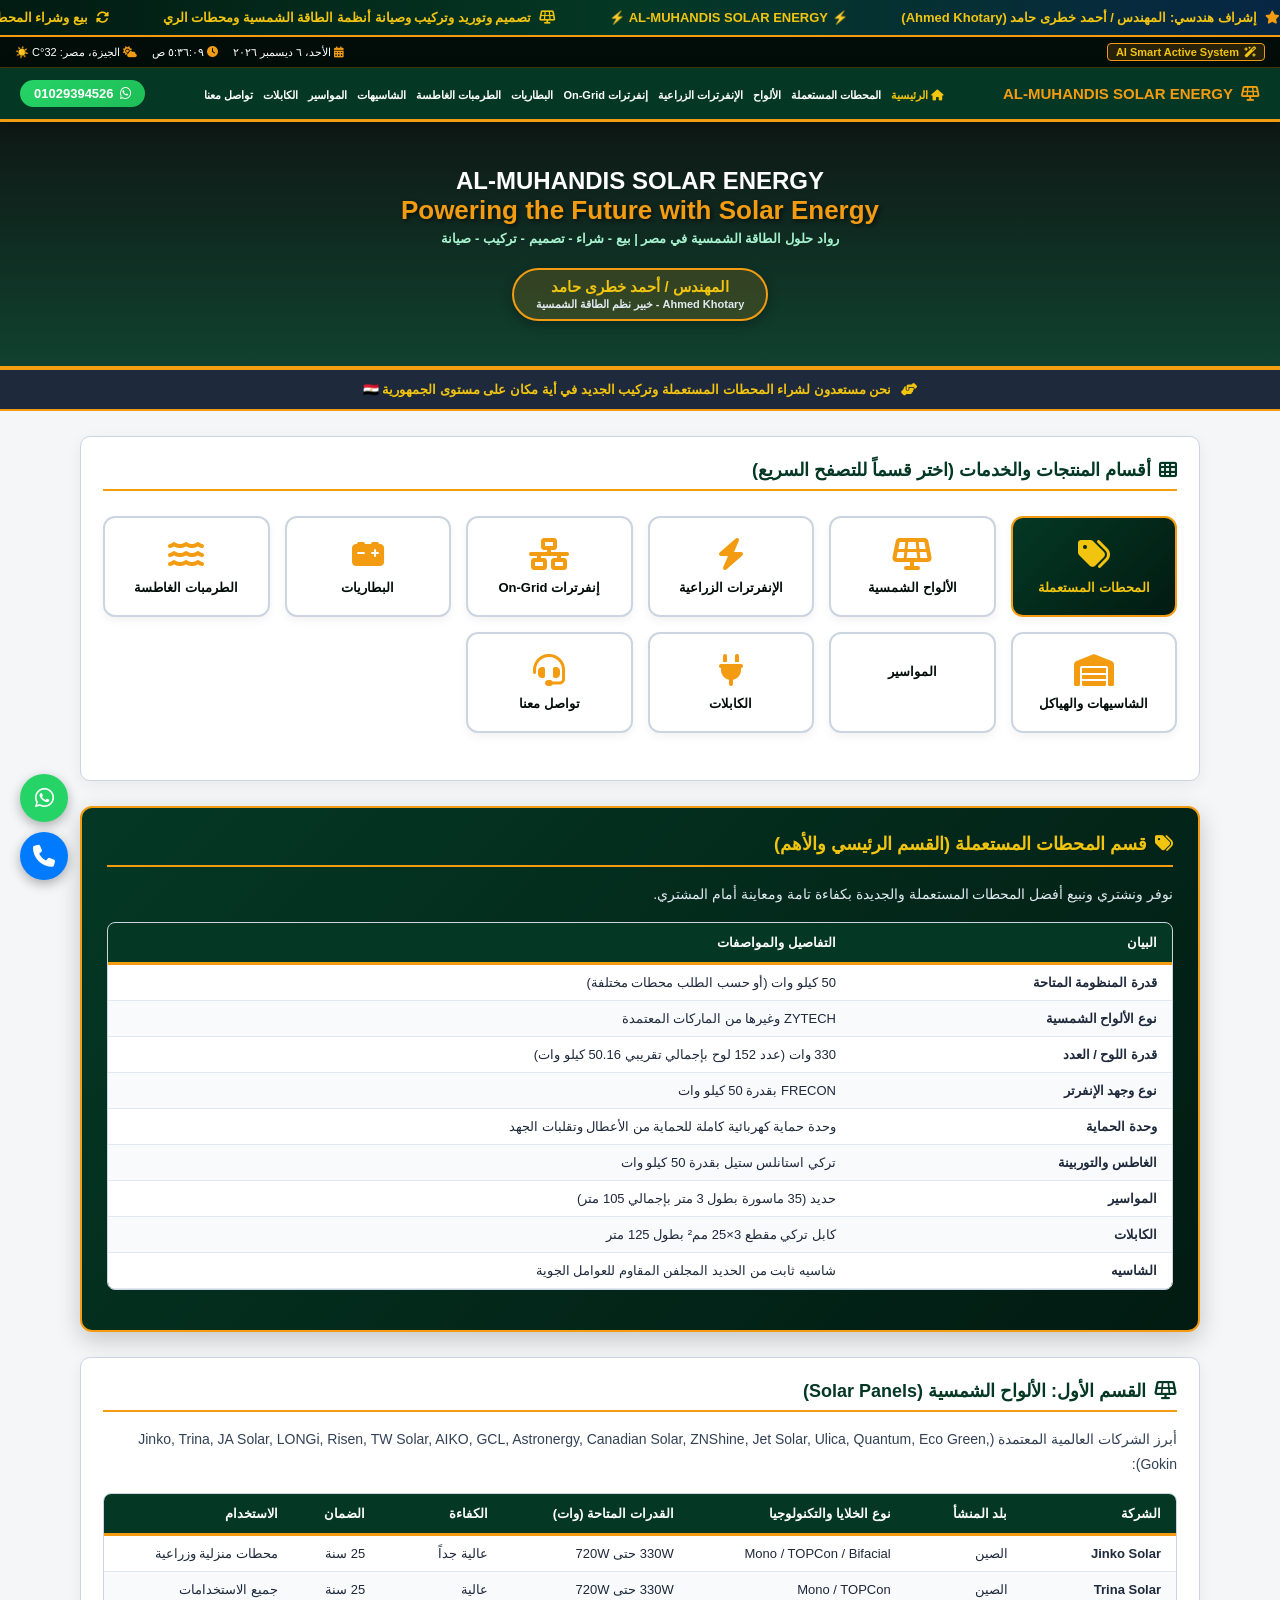
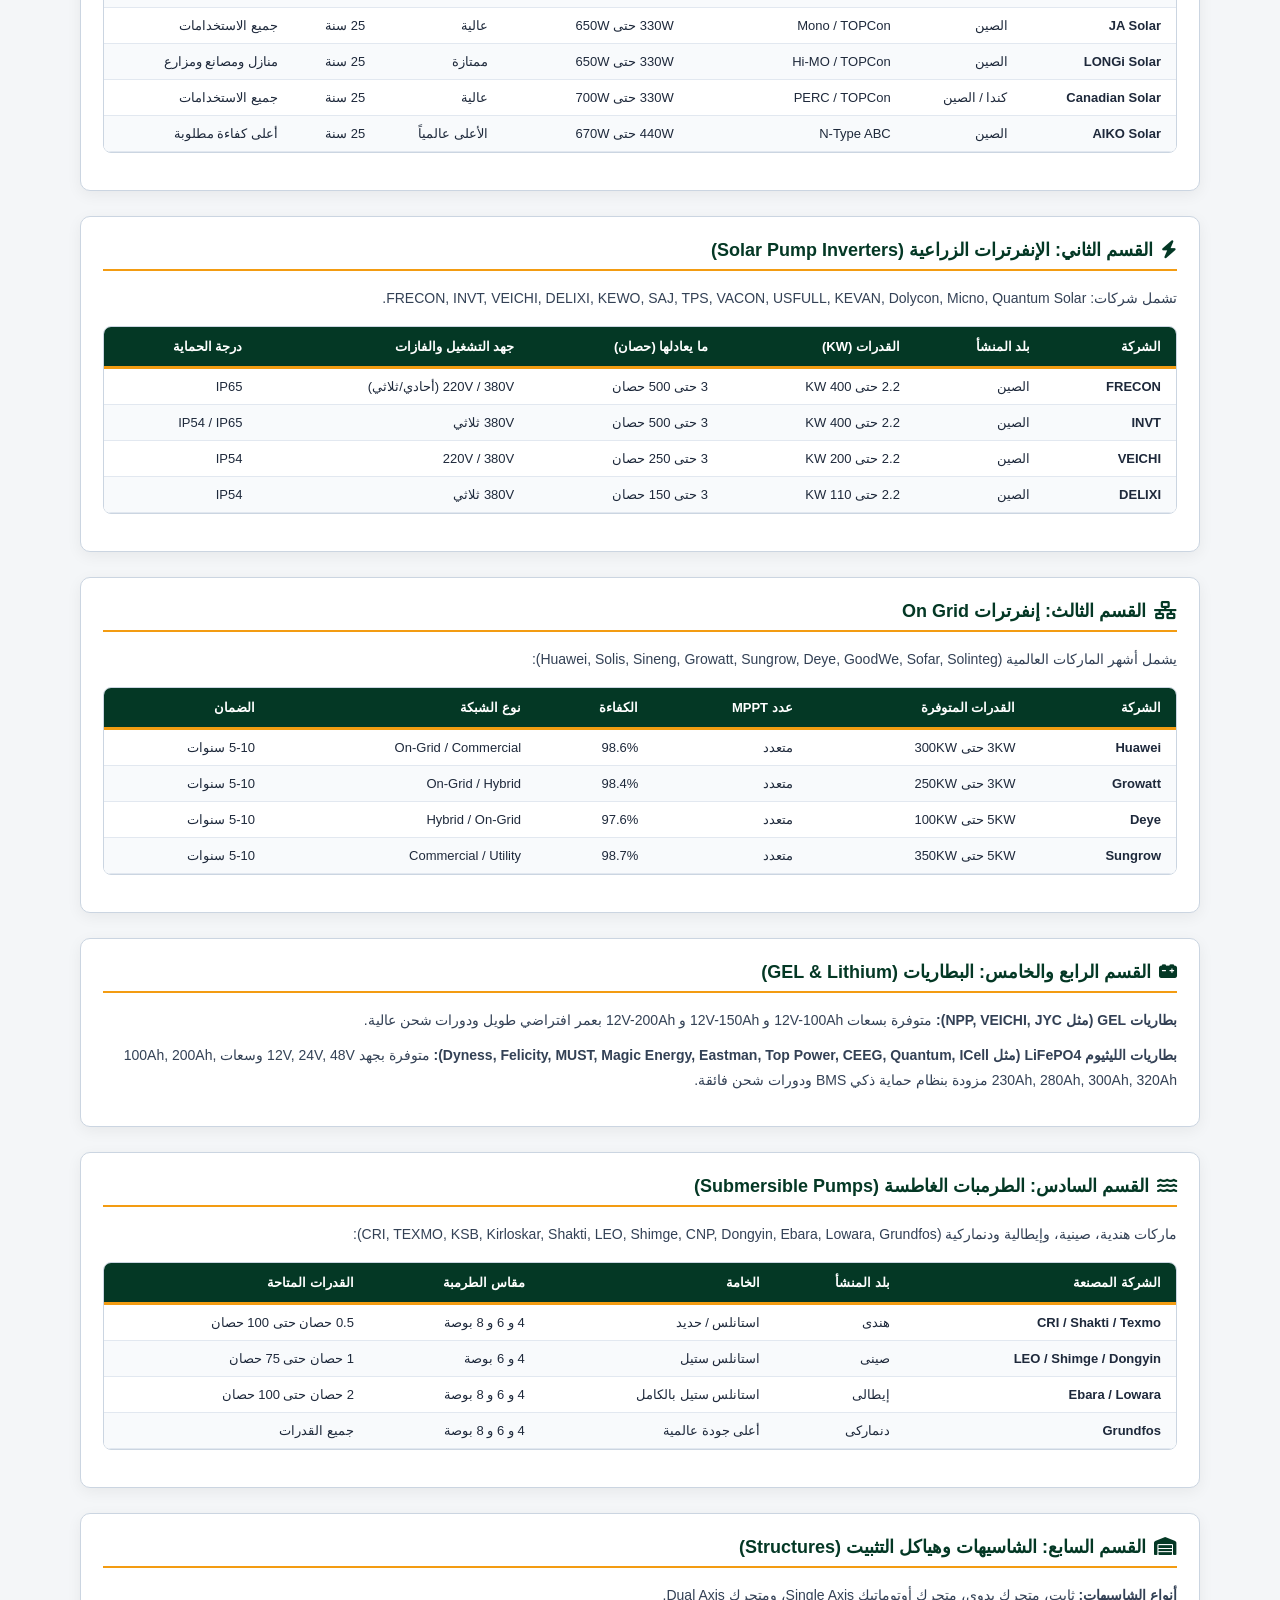
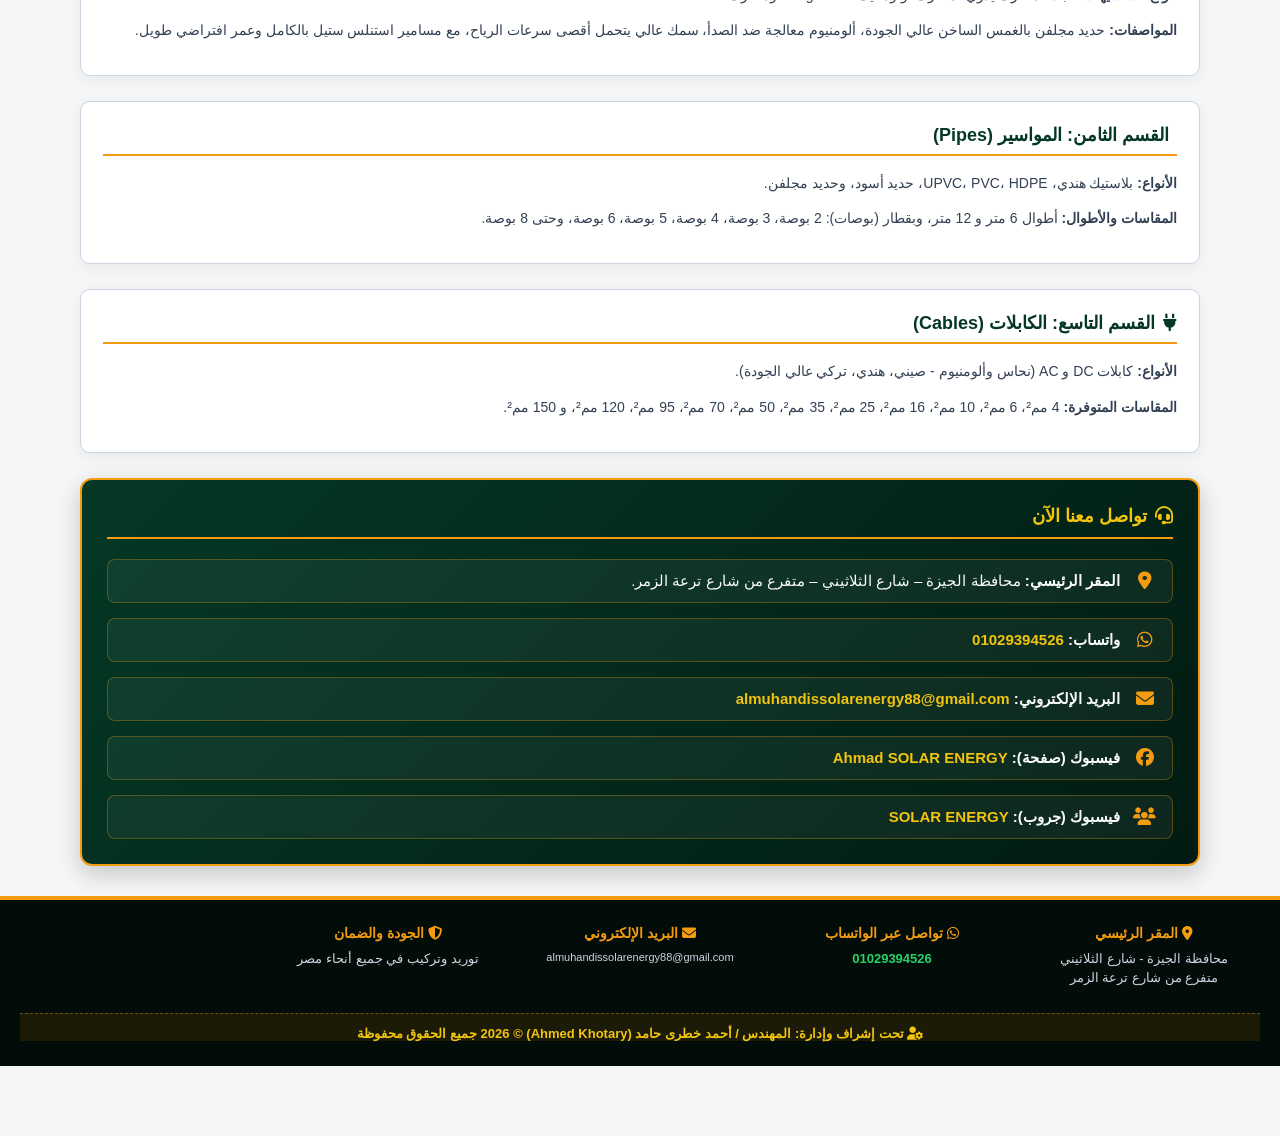
==== commit b40acf83: "Update print statement from 'Hello' to 'Goodbye'" ====
--- a/index.html
+++ b/index.html
@@ -4,7 +4,6 @@
     <meta charset="UTF-8">
     <meta name="viewport" content="width=device-width, initial-scale=1.0">
     <title>AL-MUHANDIS SOLAR ENERGY - م / أحمد خطرى حامد</title>
-    <!-- مكتبة الأيقونات والخطوط -->
     <link rel="stylesheet" href="https://cdnjs.cloudflare.com/ajax/libs/font-awesome/6.4.0/css/all.min.css">
     <style>
         :root {
@@ -19,7 +18,6 @@
         * { box-sizing: border-box; margin: 0; padding: 0; font-family: 'Segoe UI', Tahoma, Geneva, Verdana, sans-serif; scroll-behavior: smooth; }
         body { background-color: var(--bg-color); color: var(--text-color); direction: rtl; text-align: right; padding-bottom: 70px; }
         
-        /* الشريط المتحرك العلوي */
         .marquee-container {
             background: linear-gradient(90deg, #021b12, #043825, #072644);
             color: var(--accent-yellow);
@@ -47,7 +45,6 @@
             100% { transform: translateX(100%); }
         }
 
-        /* شريط معلومات الذكاء الاصطناعي والوقت */
         .ai-top-bar {
             background: var(--primary-dark);
             color: var(--white);
@@ -73,7 +70,6 @@
         }
         .ai-info-group { display: flex; gap: 15px; align-items: center; flex-wrap: wrap; }
 
-        /* الشريط العلوي (Navbar) */
         .navbar {
             background-color: var(--primary-green);
             color: var(--white);
@@ -126,7 +122,6 @@
             gap: 6px;
         }
 
-        /* قسم الهيرو (Hero Section) */
         .hero-section {
             background: linear-gradient(rgba(2, 12, 8, 0.95), rgba(4, 56, 37, 0.95)), center center/cover;
             color: var(--white);
@@ -174,6 +169,51 @@
             flex-wrap: wrap;
         }
 
+        /* شبكة الأيقونات التفاعلية الرئيسية */
+        .main-icons-grid {
+            display: grid;
+            grid-template-columns: repeat(auto-fit, minmax(150px, 1fr));
+            gap: 15px;
+            margin: 25px 0;
+        }
+        .icon-card {
+            background: var(--white);
+            border: 2px solid #cbd5e1;
+            border-radius: 12px;
+            padding: 20px 10px;
+            text-align: center;
+            text-decoration: none;
+            color: var(--primary-green);
+            box-shadow: 0 4px 10px rgba(0,0,0,0.05);
+            transition: all 0.3s ease;
+            display: flex;
+            flex-direction: column;
+            align-items: center;
+            gap: 10px;
+        }
+        .icon-card i {
+            font-size: 32px;
+            color: var(--accent-gold);
+        }
+        .icon-card span {
+            font-size: 13px;
+            font-weight: bold;
+            color: var(--primary-dark);
+        }
+        .icon-card:hover {
+            border-color: var(--accent-gold);
+            background: #f0fdf4;
+            transform: translateY(-5px);
+            box-shadow: 0 6px 15px rgba(0,0,0,0.1);
+        }
+        .icon-card.special-highlight {
+            background: linear-gradient(135deg, #043825, #021b12);
+            border: 2px solid var(--accent-gold);
+        }
+        .icon-card.special-highlight i, .icon-card.special-highlight span {
+            color: var(--accent-yellow);
+        }
+
         .container { max-width: 1150px; margin: 25px auto; padding: 0 15px; }
         
         .section-box {
@@ -201,7 +241,6 @@
             margin-bottom: 10px;
         }
 
-        /* تنسيق الجداول الاحترافية */
         .table-responsive {
             width: 100%;
             overflow-x: auto;
@@ -233,42 +272,6 @@
         .data-table tr:nth-child(even) { background-color: #f8fafc; }
         .data-table tr:hover { background-color: #f1f5f9; }
 
-        /* شبكة الخدمات ولماذا نحن */
-        .services-grid, .why-us-grid {
-            display: grid;
-            grid-template-columns: repeat(auto-fit, minmax(240px, 1fr));
-            gap: 12px;
-            margin-top: 15px;
-        }
-        .service-item {
-            background: #f8fafc;
-            border: 1px solid #e2e8f0;
-            border-right: 4px solid var(--primary-green);
-            padding: 12px 15px;
-            border-radius: 6px;
-            font-size: 13px;
-            font-weight: 600;
-            color: #1e293b;
-            display: flex;
-            align-items: center;
-            gap: 10px;
-        }
-        .service-item i { color: var(--accent-gold); font-size: 15px; }
-
-        .why-item {
-            background: #f0fdf4;
-            border: 1px solid #bbf7d0;
-            padding: 10px 14px;
-            border-radius: 6px;
-            font-size: 13px;
-            font-weight: bold;
-            color: #166534;
-            display: flex;
-            align-items: center;
-            gap: 8px;
-        }
-
-        /* بطاقة تواصل معنا المميزة */
         .contact-card-box {
             background: linear-gradient(135deg, #043825, #021b12);
             color: var(--white);
@@ -312,7 +315,6 @@
         }
         .contact-item a:hover { text-decoration: underline; }
 
-        /* بطاقة العرض المميز (محطة 50 كيلو) */
         .offer-card {
             background: linear-gradient(135deg, #043825, #021b12);
             color: var(--white);
@@ -322,27 +324,7 @@
             box-shadow: 0 8px 25px rgba(0,0,0,0.2);
         }
         .offer-card h3 { color: var(--accent-yellow); border-bottom: 2px solid var(--accent-gold); padding-bottom: 10px; margin-bottom: 15px; }
-        
-        .brands-category { margin-bottom: 20px; }
-        .brands-category h4 {
-            font-size: 15px;
-            color: var(--primary-green);
-            margin-bottom: 10px;
-            border-right: 3px solid var(--accent-gold);
-            padding-right: 8px;
-        }
-        .brands-grid { display: flex; flex-wrap: wrap; gap: 10px; }
-        .brand-badge {
-            background: #f1f5f9;
-            color: var(--primary-green);
-            padding: 6px 14px;
-            border-radius: 6px;
-            font-weight: 800;
-            font-size: 13px;
-            border: 1px solid #cbd5e1;
-        }
-
-        /* الفوتر */
+
         .footer-bottom {
             background-color: var(--primary-dark);
             color: var(--white);
@@ -368,7 +350,6 @@
             font-size: 13px;
         }
 
-        /* الأزرار العائمة */
         .floating-buttons {
             position: fixed;
             bottom: 20px;
@@ -396,7 +377,6 @@
 </head>
 <body>
 
-    <!-- الشريط المتحرك العلوي -->
     <div class="marquee-container">
         <div class="marquee-content">
             <span><i class="fa-solid fa-star" style="color: var(--accent-gold);"></i> إشراف هندسي: المهندس / أحمد خطرى حامد (Ahmed Khotary)</span>
@@ -406,7 +386,6 @@
         </div>
     </div>
 
-    <!-- شريط معلومات الذكاء الاصطناعي والوقت -->
     <div class="ai-top-bar">
         <div class="ai-badge">
             <i class="fa-solid fa-wand-magic-sparkles"></i> AI Smart Active System
@@ -418,22 +397,24 @@
         </div>
     </div>
 
-    <!-- الشريط العلوي (Navbar) -->
     <nav class="navbar">
         <a href="#" class="nav-logo"><i class="fa-solid fa-solar-panel"></i> AL-MUHANDIS SOLAR ENERGY</a>
         <ul class="nav-links">
             <li><a href="#" class="active"><i class="fa-solid fa-house"></i> الرئيسية</a></li>
-            <li><a href="#about">من نحن</a></li>
+            <li><a href="#used-system">المحطات المستعملة</a></li>
             <li><a href="#panels">الألواح</a></li>
-            <li><a href="#pump-inverters">إنفرترات الطلمبات</a></li>
-            <li><a href="#used-system">العروض المستعملة</a></li>
-            <li><a href="#appliances">الأجهزة</a></li>
+            <li><a href="#pump-inverters">الإنفرترات الزراعية</a></li>
+            <li><a href="#ongrid-inverters">إنفرترات On-Grid</a></li>
+            <li><a href="#batteries">البطاريات</a></li>
+            <li><a href="#pumps">الطرمبات الغاطسة</a></li>
+            <li><a href="#structures">الشاسيهات</a></li>
+            <li><a href="#pipes">المواسير</a></li>
+            <li><a href="#cables">الكابلات</a></li>
             <li><a href="#contact-section">تواصل معنا</a></li>
         </ul>
         <a href="https://wa.me/201029394526" class="nav-phone"><i class="fa-brands fa-whatsapp"></i> 01029394526</a>
     </nav>
 
-    <!-- قسم الهيرو الرئيسي الفخم -->
     <header class="hero-section">
         <h1 class="hero-title">AL-MUHANDIS SOLAR ENERGY</h1>
         <h2 class="hero-subtitle">Powering the Future with Solar Energy</h2>
@@ -451,259 +432,57 @@
 
     <div class="container">
 
-        <!-- من نحن -->
-        <div class="section-box" id="about">
-            <h3><i class="fa-solid fa-circle-info"></i> من نحن (About Us)</h3>
-            <p>مرحبًا بكم في <b>AL-MUHANDIS SOLAR ENERGY</b>.</p>
-            <p>نحن شركة متخصصة في تصميم وتوريد وتركيب وتشغيل وصيانة جميع أنظمة الطاقة الشمسية، ونوفر جميع مستلزمات الطاقة الشمسية للمنازل والمزارع والمصانع والآبار والمنشآت التجارية والصناعية.</p>
-            <p>كما نعمل في بيع وشراء محطات الطاقة الشمسية الجديدة والمستعملة، ونوفر حلولًا متكاملة تناسب جميع الاحتياجات والميزانيات مع الالتزام بأعلى معايير الجودة والكفاءة.</p>
-            <p>نسعى دائمًا إلى تقديم أفضل المنتجات العالمية بأفضل الأسعار، مع توفير خدمات الضمان وخدمة ما بعد البيع والدعم الفني المستمر.</p>
-        </div>
-
-        <!-- القسم الأول: جدول الألواح الشمسية -->
-        <div class="section-box" id="panels">
-            <h3><i class="fa-solid fa-solar-panel"></i> جدول الألواح الشمسية (Solar Panels)</h3>
-            <p>مواصفات وقدرات أشهر الماركات العالمية المعتمدة للألواح الشمسية:</p>
-            <div class="table-responsive">
-                <table class="data-table">
-                    <thead>
-                        <tr>
-                            <th>الشركة</th>
-                            <th>بلد المنشأ</th>
-                            <th>نوع الخلايا</th>
-                            <th>التكنولوجيا</th>
-                            <th>القدرات المتوفرة (وات)</th>
-                            <th>الاستخدام</th>
-                        </tr>
-                    </thead>
-                    <tbody>
-                        <tr>
-                            <td><b>Jinko Solar</b></td>
-                            <td>الصين</td>
-                            <td>Mono</td>
-                            <td>PERC / N-Type / TOPCon / Bifacial</td>
-                            <td>330 - 400 - 450 - 540 - 550 - 570 - 580 - 605 - 620 - 630 - 640 - 700 - 720</td>
-                            <td>محطات منزلية - تجارية - زراعية</td>
-                        </tr>
-                        <tr>
-                            <td><b>Trina Solar</b></td>
-                            <td>الصين</td>
-                            <td>Mono</td>
-                            <td>PERC / N-Type / TOPCon</td>
-                            <td>330 - 400 - 450 - 530 - 540 - 550 - 580 - 620 - 670 - 700 - 720</td>
-                            <td>جميع الاستخدامات</td>
-                        </tr>
-                        <tr>
-                            <td><b>JA Solar</b></td>
-                            <td>الصين</td>
-                            <td>Mono</td>
-                            <td>PERC / Deep Blue / TOPCon</td>
-                            <td>330 - 400 - 450 - 540 - 550 - 565 - 580 - 605 - 620 - 650</td>
-                            <td>جميع الاستخدامات</td>
-                        </tr>
-                        <tr>
-                            <td><b>LONGi Solar</b></td>
-                            <td>الصين</td>
-                            <td>Mono</td>
-                            <td>Hi-MO / TOPCon</td>
-                            <td>330 - 400 - 450 - 540 - 550 - 580 - 600 - 620 - 650</td>
-                            <td>منازل - مصانع - مزارع</td>
-                        </tr>
-                        <tr>
-                            <td><b>Canadian Solar</b></td>
-                            <td>كندا / الصين</td>
-                            <td>Mono</td>
-                            <td>PERC / TOPCon</td>
-                            <td>330 - 400 - 450 - 540 - 550 - 600 - 660 - 700</td>
-                            <td>جميع الاستخدامات</td>
-                        </tr>
-                        <tr>
-                            <td><b>Risen Energy</b></td>
-                            <td>الصين</td>
-                            <td>Mono</td>
-                            <td>PERC / TOPCon</td>
-                            <td>400 - 450 - 540 - 550 - 570 - 600 - 650 - 700</td>
-                            <td>محطات الطاقة</td>
-                        </tr>
-                        <tr>
-                            <td><b>TW Solar</b></td>
-                            <td>الصين</td>
-                            <td>Mono</td>
-                            <td>TOPCon</td>
-                            <td>540 - 550 - 580 - 600 - 620 - 650 - 700 - 720</td>
-                            <td>محطات كبيرة</td>
-                        </tr>
-                        <tr>
-                            <td><b>Astronergy</b></td>
-                            <td>الصين</td>
-                            <td>Mono</td>
-                            <td>TOPCon</td>
-                            <td>540 - 550 - 570 - 600 - 620 - 650 - 700</td>
-                            <td>محطات زراعية</td>
-                        </tr>
-                        <tr>
-                            <td><b>AIKO Solar</b></td>
-                            <td>الصين</td>
-                            <td>ABC Cell</td>
-                            <td>N-Type ABC</td>
-                            <td>440 - 450 - 460 - 600 - 610 - 620 - 650 - 670</td>
-                            <td>أعلى كفاءة</td>
-                        </tr>
-                        <tr>
-                            <td><b>GCL Solar</b></td>
-                            <td>الصين</td>
-                            <td>Mono</td>
-                            <td>TOPCon</td>
-                            <td>540 - 550 - 570 - 600 - 610 - 620</td>
-                            <td>محطات متوسطة وكبيرة</td>
-                        </tr>
-                        <tr>
-                            <td><b>Ulica Solar</b></td>
-                            <td>الصين</td>
-                            <td>Mono</td>
-                            <td>PERC / TOPCon</td>
-                            <td>450 - 540 - 550 - 570 - 600 - 620</td>
-                            <td>الاستخدام العام</td>
-                        </tr>
-                        <tr>
-                            <td><b>ZNShine Solar</b></td>
-                            <td>الصين</td>
-                            <td>Mono</td>
-                            <td>TOPCon</td>
-                            <td>450 - 540 - 550 - 570 - 600 - 620</td>
-                            <td>الاستخدام العام</td>
-                        </tr>
-                        <tr>
-                            <td><b>Suntech Solar</b></td>
-                            <td>الصين</td>
-                            <td>Mono</td>
-                            <td>PERC</td>
-                            <td>330 - 400 - 450 - 540 - 550 - 580</td>
-                            <td>الاستخدام العام</td>
-                        </tr>
-                    </tbody>
-                </table>
+        <!-- شبكة الأيقونات التفاعلية السريعة -->
+        <div class="section-box">
+            <h3><i class="fa-solid fa-th"></i> أقسام المنتجات والخدمات (اختر قسماً للتصفح السريع)</h3>
+            <div class="main-icons-grid">
+                <a href="#used-system" class="icon-card special-highlight">
+                    <i class="fa-solid fa-tags"></i>
+                    <span>المحطات المستعملة</span>
+                </a>
+                <a href="#panels" class="icon-card">
+                    <i class="fa-solid fa-solar-panel"></i>
+                    <span>الألواح الشمسية</span>
+                </a>
+                <a href="#pump-inverters" class="icon-card">
+                    <i class="fa-solid fa-bolt"></i>
+                    <span>الإنفرترات الزراعية</span>
+                </a>
+                <a href="#ongrid-inverters" class="icon-card">
+                    <i class="fa-solid fa-network-wired"></i>
+                    <span>إنفرترات On-Grid</span>
+                </a>
+                <a href="#batteries" class="icon-card">
+                    <i class="fa-solid fa-car-battery"></i>
+                    <span>البطاريات</span>
+                </a>
+                <a href="#pumps" class="icon-card">
+                    <i class="fa-solid fa-water"></i>
+                    <span>الطرمبات الغاطسة</span>
+                </a>
+                <a href="#structures" class="icon-card">
+                    <i class="fa-solid fa-warehouse"></i>
+                    <span>الشاسيهات والهياكل</span>
+                </a>
+                <a href="#pipes" class="icon-card">
+                    <i class="fa-solid fa-pipe"></i>
+                    <span>المواسير</span>
+                </a>
+                <a href="#cables" class="icon-card">
+                    <i class="fa-solid fa-plug"></i>
+                    <span>الكابلات</span>
+                </a>
+                <a href="#contact-section" class="icon-card">
+                    <i class="fa-solid fa-headset"></i>
+                    <span>تواصل معنا</span>
+                </a>
             </div>
         </div>
 
-        <!-- القسم الثاني: جدول إنفرترات الطلمبات الشمسية -->
-        <div class="section-box" id="pump-inverters">
-            <h3><i class="fa-solid fa-bolt"></i> جدول إنفرترات الطلمبات الشمسية (Solar Pump Inverters)</h3>
-            <p>أفضل محولات وموثقات تشغيل طلمبات الآبار والزراعة بالطاقة الشمسية:</p>
-            <div class="table-responsive">
-                <table class="data-table">
-                    <thead>
-                        <tr>
-                            <th>الشركة</th>
-                            <th>بلد المنشأ</th>
-                            <th>النوع</th>
-                            <th>القدرات (KW)</th>
-                            <th>ما يعادلها (حصان)</th>
-                            <th>جهد التشغيل</th>
-                            <th>الفازات</th>
-                            <th>الاستخدام</th>
-                        </tr>
-                    </thead>
-                    <tbody>
-                        <tr>
-                            <td><b>FRECON</b></td>
-                            <td>الصين</td>
-                            <td>Solar Pump</td>
-                            <td>0.75 حتى 400 KW</td>
-                            <td>1 حتى 500 حصان</td>
-                            <td>220V / 380V</td>
-                            <td>أحادي / ثلاثي</td>
-                            <td>تشغيل الطلمبات بالطاقة الشمسية</td>
-                        </tr>
-                        <tr>
-                            <td><b>INVT</b></td>
-                            <td>الصين</td>
-                            <td>Solar Pump</td>
-                            <td>0.75 حتى 400 KW</td>
-                            <td>نفس القدرات بالحصان</td>
-                            <td>220V / 380V</td>
-                            <td>أحادي / ثلاثي</td>
-                            <td>الآبار والري</td>
-                        </tr>
-                        <tr>
-                            <td><b>VEICHI</b></td>
-                            <td>الصين</td>
-                            <td>Solar Pump</td>
-                            <td>0.75 حتى 200 KW</td>
-                            <td>حتى 250 حصان</td>
-                            <td>220V / 380V</td>
-                            <td>أحادي / ثلاثي</td>
-                            <td>جميع أنظمة الري</td>
-                        </tr>
-                        <tr>
-                            <td><b>SAJ</b></td>
-                            <td>الصين</td>
-                            <td>Solar Pump</td>
-                            <td>2.2 حتى 75 KW</td>
-                            <td>حتى 100 حصان</td>
-                            <td>380V</td>
-                            <td>ثلاثي</td>
-                            <td>الطلمبات الغاطسة</td>
-                        </tr>
-                        <tr>
-                            <td><b>KEWO</b></td>
-                            <td>الصين</td>
-                            <td>Solar Pump</td>
-                            <td>1.5 حتى 55 KW</td>
-                            <td>حتى 75 حصان</td>
-                            <td>220V / 380V</td>
-                            <td>أحادي / ثلاثي</td>
-                            <td>الزراعة</td>
-                        </tr>
-                        <tr>
-                            <td><b>DELIXI</b></td>
-                            <td>الصين</td>
-                            <td>Solar Pump</td>
-                            <td>2.2 حتى 110 KW</td>
-                            <td>حتى 150 حصان</td>
-                            <td>380V</td>
-                            <td>ثلاثي</td>
-                            <td>الآبار العميقة</td>
-                        </tr>
-                        <tr>
-                            <td><b>USFULL</b></td>
-                            <td>الصين</td>
-                            <td>Solar Pump</td>
-                            <td>0.75 حتى 37 KW</td>
-                            <td>حتى 50 حصان</td>
-                            <td>220V / 380V</td>
-                            <td>أحادي / ثلاثي</td>
-                            <td>الري</td>
-                        </tr>
-                        <tr>
-                            <td><b>MICNO</b></td>
-                            <td>الصين</td>
-                            <td>Solar Pump</td>
-                            <td>2.2 حتى 75 KW</td>
-                            <td>حتى 100 حصان</td>
-                            <td>380V</td>
-                            <td>ثلاثي</td>
-                            <td>المزارع</td>
-                        </tr>
-                        <tr>
-                            <td><b>HPMONT</b></td>
-                            <td>الصين</td>
-                            <td>Solar Pump</td>
-                            <td>2.2 حتى 110 KW</td>
-                            <td>حتى 150 حصان</td>
-                            <td>380V</td>
-                            <td>ثلاثي</td>
-                            <td>التطبيقات الصناعية والزراعية</td>
-                        </tr>
-                    </tbody>
-                </table>
-            </div>
-        </div>
-
-        <!-- عرض منظومة طاقة شمسية مستعملة للبيع -->
+        <!-- القسم الأهم: المحطات المستعملة -->
         <div class="section-box offer-card" id="used-system">
-            <h3><i class="fa-solid fa-tags"></i> عرض خاص: منظومة طاقة شمسية مستعملة للبيع (50 كيلو وات)</h3>
-            <p style="color: #e2e8f0; margin-bottom: 15px;">حالة المنظومة: مستعملة – تعمل بكفاءة ممتازة وجاهزة للتشغيل الفوري مع إمكانية المعاينة والتشغيل أمام المشتري.</p>
+            <h3><i class="fa-solid fa-tags"></i> قسم المحطات المستعملة (القسم الرئيسي والأهم)</h3>
+            <p style="color: #e2e8f0; margin-bottom: 15px;">نوفر ونشتري ونبيع أفضل المحطات المستعملة والجديدة بكفاءة تامة ومعاينة أمام المشتري.</p>
             <div class="table-responsive">
                 <table class="data-table" style="color: #1e293b;">
                     <thead>
@@ -713,8 +492,8 @@
                         </tr>
                     </thead>
                     <tbody>
-                        <tr><td><b>قدرة المنظومة</b></td><td>50 كيلو وات</td></tr>
-                        <tr><td><b>نوع الألواح الشمسية</b></td><td>ZYTECH</td></tr>
+                        <tr><td><b>قدرة المنظومة المتاحة</b></td><td>50 كيلو وات (أو حسب الطلب محطات مختلفة)</td></tr>
+                        <tr><td><b>نوع الألواح الشمسية</b></td><td>ZYTECH وغيرها من الماركات المعتمدة</td></tr>
                         <tr><td><b>قدرة اللوح / العدد</b></td><td>330 وات (عدد 152 لوح بإجمالي تقريبي 50.16 كيلو وات)</td></tr>
                         <tr><td><b>نوع وجهد الإنفرتر</b></td><td>FRECON بقدرة 50 كيلو وات</td></tr>
                         <tr><td><b>وحدة الحماية</b></td><td>وحدة حماية كهربائية كاملة للحماية من الأعطال وتقلبات الجهد</td></tr>
@@ -727,45 +506,141 @@
             </div>
         </div>
 
-        <!-- القسم: الأجهزة الكهربائية التي تعمل بالطاقة الشمسية -->
-        <div class="section-box" id="appliances">
-            <h3><i class="fa-solid fa-plug"></i> الأجهزة الكهربائية التي تعمل بالطاقة الشمسية</h3>
+        <!-- القسم الأول: الألواح الشمسية -->
+        <div class="section-box" id="panels">
+            <h3><i class="fa-solid fa-solar-panel"></i> القسم الأول: الألواح الشمسية (Solar Panels)</h3>
+            <p>أبرز الشركات العالمية المعتمدة (Jinko, Trina, JA Solar, LONGi, Risen, TW Solar, AIKO, GCL, Astronergy, Canadian Solar, ZNShine, Jet Solar, Ulica, Quantum, Eco Green, Gokin):</p>
             <div class="table-responsive">
                 <table class="data-table">
                     <thead>
                         <tr>
-                            <th>الجهاز</th>
-                            <th>الأنواع والمواصفات</th>
+                            <th>الشركة</th>
+                            <th>بلد المنشأ</th>
+                            <th>نوع الخلايا والتكنولوجيا</th>
+                            <th>القدرات المتاحة (وات)</th>
+                            <th>الكفاءة</th>
+                            <th>الضمان</th>
                             <th>الاستخدام</th>
                         </tr>
                     </thead>
                     <tbody>
-                        <tr><td><b>كاميرات مراقبة شمسية</b></td><td>WiFi - 4G - PTZ - ثابتة - متحركة</td><td>المنازل - المزارع - المصانع</td></tr>
-                        <tr><td><b>أجهزة تسجيل NVR</b></td><td>4 - 8 - 16 - 32 قناة</td><td>أنظمة المراقبة</td></tr>
-                        <tr><td><b>لمبات وكشافات إنارة شمسية</b></td><td>50W حتى 600W / LED الشوارع</td><td>الشوارع - الحدائق - المنازل</td></tr>
-                        <tr><td><b>أعمدة إنارة شمسية</b></td><td>4 - 6 - 8 - 10 - 12 متر</td><td>الطرق والمزارع</td></tr>
-                        <tr><td><b>مراوح ومبردات صحراوية</b></td><td>سقف - حائط - مكتب / أحجام مختلفة</td><td>المنازل والمزارع والمخازن</td></tr>
-                        <tr><td><b>ثلاجات وديب فريزر</b></td><td>منزلية - طبية / أفقي ورأسي</td><td>المنازل والعيادات والمتاجر</td></tr>
-                        <tr><td><b>تكييفات شمسية</b></td><td>1.5 - 2.25 - 3 - 5 حصان</td><td>المنازل والشركات</td></tr>
-                        <tr><td><b>مضخات مياه سطحية وغاطسة</b></td><td>AC / DC للآبار والري</td><td>الزراعة ونقل المياه</td></tr>
-                        <tr><td><b>سخانات مياه شمسية</b></td><td>100 - 150 - 200 - 300 لتر</td><td>المنازل والفنادق</td></tr>
-                        <tr><td><b>محطات طاقة متنقلة (Power Station)</b></td><td>سعات مختلفة / مولدات محمولة</td><td>الطوارئ والتخييم والاستخدام المتنقل</td></tr>
-                        <tr><td><b>شواحن سيارات كهربائية</b></td><td>AC / DC</td><td>المنازل والشركات</td></tr>
-                        <tr><td><b>أنظمة حماية وأمان بوابات</b></td><td>راوتر إنترنت - أجهزة إنذار - بوابات وأسوار كهربائية شمسية</td><td>حماية المزارع والفلل</td></tr>
+                        <tr><td><b>Jinko Solar</b></td><td>الصين</td><td>Mono / TOPCon / Bifacial</td><td>330W حتى 720W</td><td>عالية جداً</td><td>25 سنة</td><td>محطات منزلية وزراعية</td></tr>
+                        <tr><td><b>Trina Solar</b></td><td>الصين</td><td>Mono / TOPCon</td><td>330W حتى 720W</td><td>عالية</td><td>25 سنة</td><td>جميع الاستخدامات</td></tr>
+                        <tr><td><b>JA Solar</b></td><td>الصين</td><td>Mono / TOPCon</td><td>330W حتى 650W</td><td>عالية</td><td>25 سنة</td><td>جميع الاستخدامات</td></tr>
+                        <tr><td><b>LONGi Solar</b></td><td>الصين</td><td>Hi-MO / TOPCon</td><td>330W حتى 650W</td><td>ممتازة</td><td>25 سنة</td><td>منازل ومصانع ومزارع</td></tr>
+                        <tr><td><b>Canadian Solar</b></td><td>كندا / الصين</td><td>PERC / TOPCon</td><td>330W حتى 700W</td><td>عالية</td><td>25 سنة</td><td>جميع الاستخدامات</td></tr>
+                        <tr><td><b>AIKO Solar</b></td><td>الصين</td><td>N-Type ABC</td><td>440W حتى 670W</td><td>الأعلى عالمياً</td><td>25 سنة</td><td>أعلى كفاءة مطلوبة</td></tr>
                     </tbody>
                 </table>
             </div>
         </div>
 
-        <!-- قسم المواسير والكابلات والمواصفات الإضافية -->
-        <div class="section-box" id="accessories">
-            <h3><i class="fa-solid fa-toolbox"></i> المواسير والكابلات وشاسيهات التركيب</h3>
-            <p><b>المواسير المتاحة:</b> بلاستيك هندى وعادى (2 إلى 6 بوصة) - حديد عادى ومجلفن (2 إلى 8 بوصة) - UPVC - HDPE.</p>
-            <p><b>الكابلات المتاحة:</b> كابلات DC و AC (نحاس وألومنيوم) بمقاسات تبدأ من 4 مم² وحتى 150 مم² (4 - 6 - 10 - 16 - 25 - 35 - 50 - 70 - 95 - 120 - 150 مم²).</p>
-            <p><b>الشاسيهات:</b> ثابتة - متحركة يدويًا - متحركة أوتوماتيك (Single Axis & Dual Axis) مجلفنة بالغمس الساخن مع مسامير استنلس مقاومة للرياح.</p>
-        </div>
-
-        <!-- قسم تواصل معنا المخصص -->
+        <!-- القسم الثاني: الإنفرترات الزراعية -->
+        <div class="section-box" id="pump-inverters">
+            <h3><i class="fa-solid fa-bolt"></i> القسم الثاني: الإنفرترات الزراعية (Solar Pump Inverters)</h3>
+            <p>تشمل شركات: FRECON, INVT, VEICHI, DELIXI, KEWO, SAJ, TPS, VACON, USFULL, KEVAN, Dolycon, Micno, Quantum Solar.</p>
+            <div class="table-responsive">
+                <table class="data-table">
+                    <thead>
+                        <tr>
+                            <th>الشركة</th>
+                            <th>بلد المنشأ</th>
+                            <th>القدرات (KW)</th>
+                            <th>ما يعادلها (حصان)</th>
+                            <th>جهد التشغيل والفازات</th>
+                            <th>درجة الحماية</th>
+                        </tr>
+                    </thead>
+                    <tbody>
+                        <tr><td><b>FRECON</b></td><td>الصين</td><td>2.2 حتى 400 KW</td><td>3 حتى 500 حصان</td><td>220V / 380V (أحادي/ثلاثي)</td><td>IP65</td></tr>
+                        <tr><td><b>INVT</b></td><td>الصين</td><td>2.2 حتى 400 KW</td><td>3 حتى 500 حصان</td><td>380V ثلاثي</td><td>IP54 / IP65</td></tr>
+                        <tr><td><b>VEICHI</b></td><td>الصين</td><td>2.2 حتى 200 KW</td><td>3 حتى 250 حصان</td><td>220V / 380V</td><td>IP54</td></tr>
+                        <tr><td><b>DELIXI</b></td><td>الصين</td><td>2.2 حتى 110 KW</td><td>3 حتى 150 حصان</td><td>380V ثلاثي</td><td>IP54</td></tr>
+                    </tbody>
+                </table>
+            </div>
+        </div>
+
+        <!-- القسم الثالث: إنفرترات On Grid -->
+        <div class="section-box" id="ongrid-inverters">
+            <h3><i class="fa-solid fa-network-wired"></i> القسم الثالث: إنفرترات On Grid</h3>
+            <p>يشمل أشهر الماركات العالمية (Huawei, Solis, Sineng, Growatt, Sungrow, Deye, GoodWe, Sofar, Solinteg):</p>
+            <div class="table-responsive">
+                <table class="data-table">
+                    <thead>
+                        <tr>
+                            <th>الشركة</th>
+                            <th>القدرات المتوفرة</th>
+                            <th>عدد MPPT</th>
+                            <th>الكفاءة</th>
+                            <th>نوع الشبكة</th>
+                            <th>الضمان</th>
+                        </tr>
+                    </thead>
+                    <tbody>
+                        <tr><td><b>Huawei</b></td><td>3KW حتى 300KW</td><td>متعدد</td><td>98.6%</td><td>On-Grid / Commercial</td><td>5-10 سنوات</td></tr>
+                        <tr><td><b>Growatt</b></td><td>3KW حتى 250KW</td><td>متعدد</td><td>98.4%</td><td>On-Grid / Hybrid</td><td>5-10 سنوات</td></tr>
+                        <tr><td><b>Deye</b></td><td>5KW حتى 100KW</td><td>متعدد</td><td>97.6%</td><td>Hybrid / On-Grid</td><td>5-10 سنوات</td></tr>
+                        <tr><td><b>Sungrow</b></td><td>5KW حتى 350KW</td><td>متعدد</td><td>98.7%</td><td>Commercial / Utility</td><td>5-10 سنوات</td></tr>
+                    </tbody>
+                </table>
+            </div>
+        </div>
+
+        <!-- القسم الرابع والخامس: البطاريات (GEL & Lithium) -->
+        <div class="section-box" id="batteries">
+            <h3><i class="fa-solid fa-car-battery"></i> القسم الرابع والخامس: البطاريات (GEL & Lithium)</h3>
+            <p><b>بطاريات GEL (مثل NPP, VEICHI, JYC):</b> متوفرة بسعات 12V-100Ah و 12V-150Ah و 12V-200Ah بعمر افتراضي طويل ودورات شحن عالية.</p>
+            <p><b>بطاريات الليثيوم LiFePO4 (مثل Dyness, Felicity, MUST, Magic Energy, Eastman, Top Power, CEEG, Quantum, ICell):</b> متوفرة بجهد 12V, 24V, 48V وسعات 100Ah, 200Ah, 230Ah, 280Ah, 300Ah, 320Ah مزودة بنظام حماية ذكي BMS ودورات شحن فائقة.</p>
+        </div>
+
+        <!-- القسم السادس: الطرمبات الغاطسة -->
+        <div class="section-box" id="pumps">
+            <h3><i class="fa-solid fa-water"></i> القسم السادس: الطرمبات الغاطسة (Submersible Pumps)</h3>
+            <p>ماركات هندية، صينية، وإيطالية ودنماركية (CRI, TEXMO, KSB, Kirloskar, Shakti, LEO, Shimge, CNP, Dongyin, Ebara, Lowara, Grundfos):</p>
+            <div class="table-responsive">
+                <table class="data-table">
+                    <thead>
+                        <tr>
+                            <th>الشركة المصنعة</th>
+                            <th>بلد المنشأ</th>
+                            <th>الخامة</th>
+                            <th>مقاس الطرمبة</th>
+                            <th>القدرات المتاحة</th>
+                        </tr>
+                    </thead>
+                    <tbody>
+                        <tr><td><b>CRI / Shakti / Texmo</b></td><td>هندى</td><td>استانلس / حديد</td><td>4 و 6 و 8 بوصة</td><td>0.5 حصان حتى 100 حصان</td></tr>
+                        <tr><td><b>LEO / Shimge / Dongyin</b></td><td>صينى</td><td>استانلس ستيل</td><td>4 و 6 بوصة</td><td>1 حصان حتى 75 حصان</td></tr>
+                        <tr><td><b>Ebara / Lowara</b></td><td>إيطالى</td><td>استانلس ستيل بالكامل</td><td>4 و 6 و 8 بوصة</td><td>2 حصان حتى 100 حصان</td></tr>
+                        <tr><td><b>Grundfos</b></td><td>دنماركى</td><td>أعلى جودة عالمية</td><td>4 و 6 و 8 بوصة</td><td>جميع القدرات</td></tr>
+                    </tbody>
+                </table>
+            </div>
+        </div>
+
+        <!-- القسم السابع: الشاسيهات والهياكل -->
+        <div class="section-box" id="structures">
+            <h3><i class="fa-solid fa-warehouse"></i> القسم السابع: الشاسيهات وهياكل التثبيت (Structures)</h3>
+            <p><b>أنواع الشاسيهات:</b> ثابت، متحرك يدوي، متحرك أوتوماتيك Single Axis، ومتحرك Dual Axis.</p>
+            <p><b>المواصفات:</b> حديد مجلفن بالغمس الساخن عالي الجودة، ألومنيوم معالجة ضد الصدأ، سمك عالي يتحمل أقصى سرعات الرياح، مع مسامير استنلس ستيل بالكامل وعمر افتراضي طويل.</p>
+        </div>
+
+        <!-- القسم الثامن: المواسير -->
+        <div class="section-box" id="pipes">
+            <h3><i class="fa-solid fa-pipe"></i> القسم الثامن: المواسير (Pipes)</h3>
+            <p><b>الأنواع:</b> بلاستيك هندي، UPVC، PVC، HDPE، حديد أسود، وحديد مجلفن.</p>
+            <p><b>المقاسات والأطوال:</b> أطوال 6 متر و 12 متر، وبقطار (بوصات): 2 بوصة، 3 بوصة، 4 بوصة، 5 بوصة، 6 بوصة، وحتى 8 بوصة.</p>
+        </div>
+
+        <!-- القسم التاسع: الكابلات -->
+        <div class="section-box" id="cables">
+            <h3><i class="fa-solid fa-plug"></i> القسم التاسع: الكابلات (Cables)</h3>
+            <p><b>الأنواع:</b> كابلات DC و AC (نحاس وألومنيوم - صيني، هندي، تركي عالي الجودة).</p>
+            <p><b>المقاسات المتوفرة:</b> 4 مم²، 6 مم²، 10 مم²، 16 مم²، 25 مم²، 35 مم²، 50 مم²، 70 مم²، 95 مم²، 120 مم²، و 150 مم².</p>
+        </div>
+
+        <!-- قسم تواصل معنا -->
         <div class="section-box contact-card-box" id="contact-section">
             <h3><i class="fa-solid fa-headset"></i> تواصل معنا الآن</h3>
             <div class="contact-info-list">
@@ -792,70 +667,8 @@
             </div>
         </div>
 
-        <!-- خدماتنا -->
-        <div class="section-box" id="services">
-            <h3><i class="fa-solid fa-screwdriver-wrench"></i> خدماتنا المتكاملة (Our Services)</h3>
-            <div class="services-grid">
-                <div class="service-item"><i class="fa-solid fa-check"></i> تصميم محطات الطاقة الشمسية</div>
-                <div class="service-item"><i class="fa-solid fa-check"></i> توريد جميع مستلزمات الطاقة</div>
-                <div class="service-item"><i class="fa-solid fa-check"></i> تركيب وتشغيل جميع الأنظمة</div>
-                <div class="service-item"><i class="fa-solid fa-check"></i> صيانة محطات الطاقة الشمسية</div>
-                <div class="service-item"><i class="fa-solid fa-check"></i> صيانة جميع أنواع الإنفرترات</div>
-                <div class="service-item"><i class="fa-solid fa-check"></i> صيانة الغواطس والطلمبات</div>
-                <div class="service-item"><i class="fa-solid fa-check"></i> بيع وشراء الأنظمة الجديدة والمستعملة</div>
-                <div class="service-item"><i class="fa-solid fa-check"></i> تنفيذ محطات ري الآبار ومنظومات الإنارة</div>
-                <div class="service-item"><i class="fa-solid fa-check"></i> حساب الأحمال الكهربائية ودعم فني مستمر</div>
-            </div>
-        </div>
-
-        <!-- لماذا نحن -->
-        <div class="section-box" id="whyus">
-            <h3><i class="fa-solid fa-star"></i> لماذا نحن؟ (Why Choose Us)</h3>
-            <div class="why-us-grid">
-                <div class="why-item"><i class="fa-solid fa-circle-check"></i> خبرة كبيرة في مجال الطاقة الشمسية</div>
-                <div class="why-item"><i class="fa-solid fa-circle-check"></i> تنفيذ مئات المشروعات الناجحة</div>
-                <div class="why-item"><i class="fa-solid fa-circle-check"></i> أسعار تنافسية وممتازة</div>
-                <div class="why-item"><i class="fa-solid fa-circle-check"></i> نتعامل مع أفضل الماركات العالمية</div>
-                <div class="why-item"><i class="fa-solid fa-circle-check"></i> بيع وشراء الجديد والمستعمل</div>
-                <div class="why-item"><i class="fa-solid fa-circle-check"></i> ضمان على المنتجات والتركيب</div>
-                <div class="why-item"><i class="fa-solid fa-circle-check"></i> سرعة التنفيذ والالتزام بالمواعيد</div>
-                <div class="why-item"><i class="fa-solid fa-circle-check"></i> فريق عمل هندسي متخصص في كافة المحافظات</div>
-            </div>
-        </div>
-
-        <!-- الماركات العالمية -->
-        <div class="section-box" id="brands">
-            <h3><i class="fa-solid fa-globe"></i> الماركات العالمية المعتمدة</h3>
-            <div class="brands-category" style="margin-top: 15px;">
-                <h4>الألواح الشمسية</h4>
-                <div class="brands-grid">
-                    <div class="brand-badge">Jinko Solar</div>
-                    <div class="brand-badge">Trina Solar</div>
-                    <div class="brand-badge">JA Solar</div>
-                    <div class="brand-badge">LONGi Solar</div>
-                    <div class="brand-badge">Canadian Solar</div>
-                    <div class="brand-badge">TW Solar</div>
-                    <div class="brand-badge">AIKO</div>
-                </div>
-            </div>
-            <div class="brands-category">
-                <h4>الإنفرترات</h4>
-                <div class="brands-grid">
-                    <div class="brand-badge">Growatt</div>
-                    <div class="brand-badge">Deye</div>
-                    <div class="brand-badge">Solis</div>
-                    <div class="brand-badge">Huawei</div>
-                    <div class="brand-badge">Sungrow</div>
-                    <div class="brand-badge">GoodWe</div>
-                    <div class="brand-badge">FRECON</div>
-                    <div class="brand-badge">INVT</div>
-                </div>
-            </div>
-        </div>
-
     </div>
 
-    <!-- الفوتر -->
     <footer class="footer-bottom" id="contact">
         <div class="footer-col">
             <h5><i class="fa-solid fa-location-dot"></i> المقر الرئيسي</h5>
@@ -878,7 +691,6 @@
         </div>
     </footer>
 
-    <!-- الأزرار العائمة -->
     <div class="floating-buttons">
         <a href="https://wa.me/201029394526" class="float-btn whatsapp-float" target="_blank" title="واتساب"><i class="fa-brands fa-whatsapp"></i></a>
         <a href="tel:01029394526" class="float-btn call-float" title="اتصال"><i class="fa-solid fa-phone"></i></a>
@@ -897,3 +709,4 @@
 
 </body>
 </html>
+
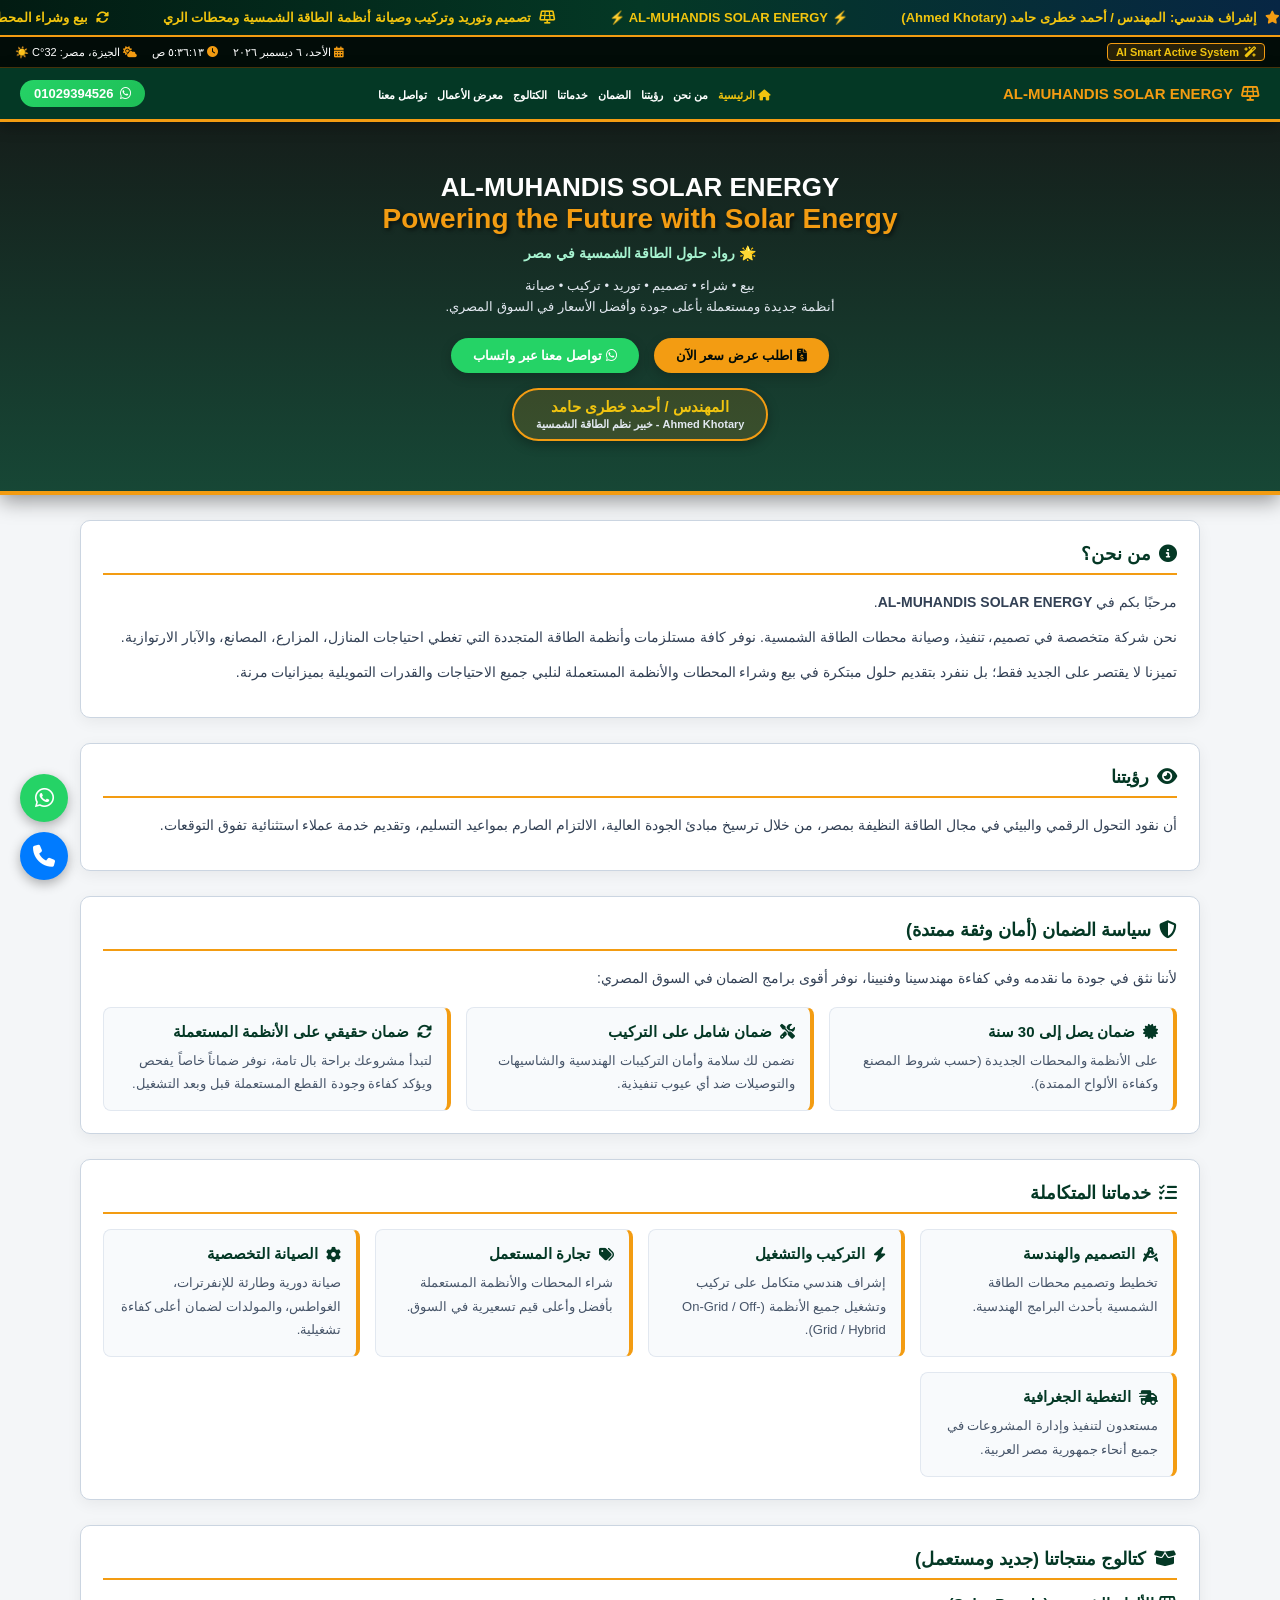
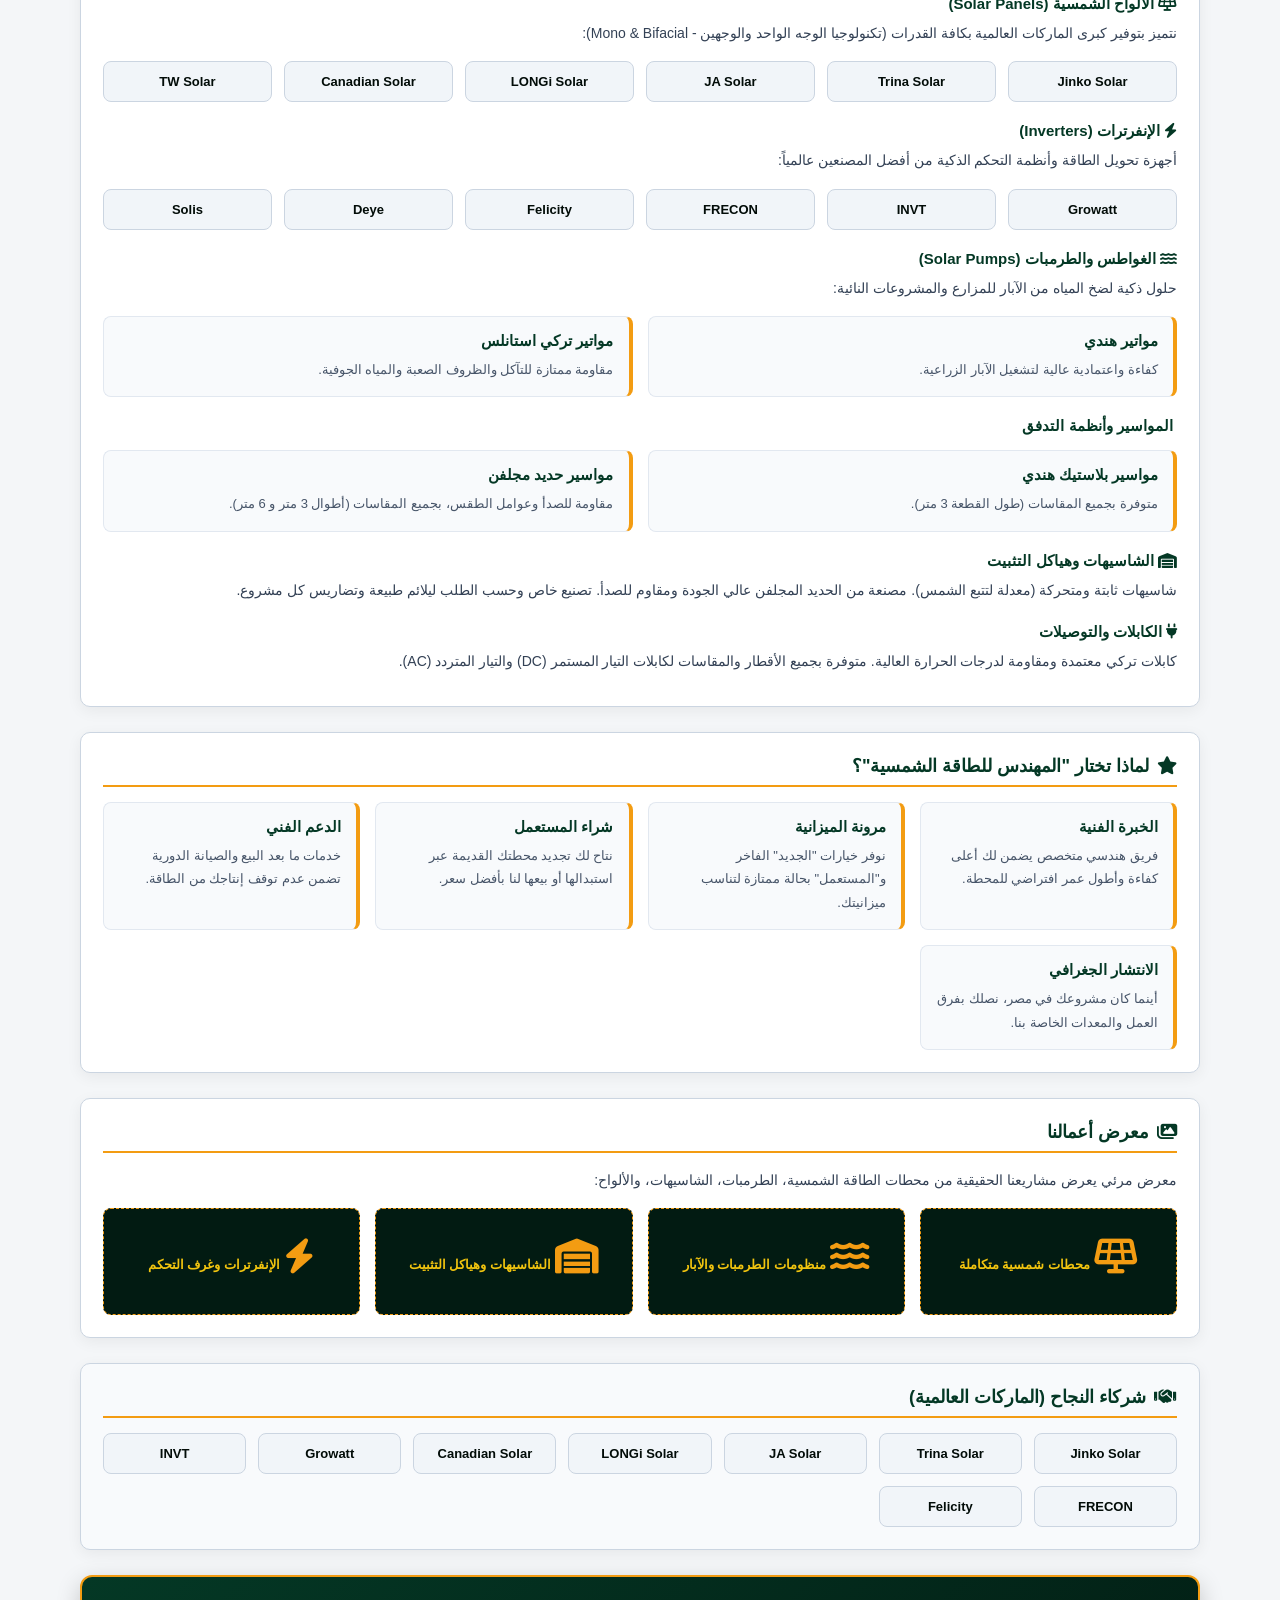
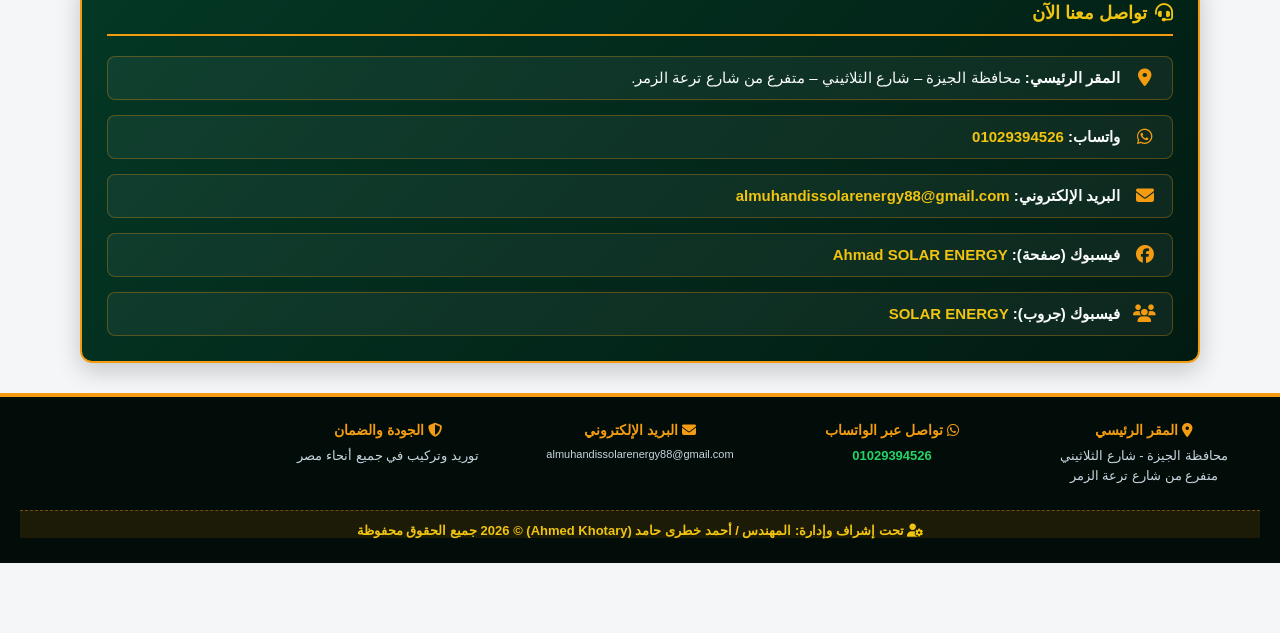
==== commit 183bf1cf: "Update print statement from 'Hello' to 'Goodbye'" ====
--- a/index.html
+++ b/index.html
@@ -123,23 +123,56 @@
         }
 
         .hero-section {
-            background: linear-gradient(rgba(2, 12, 8, 0.95), rgba(4, 56, 37, 0.95)), center center/cover;
-            color: var(--white);
-            padding: 45px 20px;
+            background: linear-gradient(rgba(2, 12, 8, 0.92), rgba(4, 56, 37, 0.92)), center center/cover;
+            color: var(--white);
+            padding: 50px 20px;
             text-align: center;
             box-shadow: 0 6px 20px rgba(0,0,0,0.4);
             border-bottom: 4px solid var(--accent-gold);
         }
-        .hero-title { font-size: 24px; font-weight: 900; color: var(--white); }
+        .hero-title { font-size: 26px; font-weight: 900; color: var(--white); }
         .hero-subtitle {
-            font-size: 26px;
+            font-size: 28px;
             font-weight: 900;
             color: var(--accent-gold);
-            margin-bottom: 5px;
+            margin-bottom: 10px;
             text-shadow: 2px 2px 4px rgba(0,0,0,0.6);
         }
-        .hero-tagline { font-size: 13px; color: #a7f3d0; margin-bottom: 12px; font-weight: 600; }
+        .hero-tagline { font-size: 14px; color: #a7f3d0; margin-bottom: 15px; font-weight: 600; }
+        .hero-desc { font-size: 13px; color: #e2e8f0; max-width: 700px; margin: 0 auto 20px auto; line-height: 1.6; }
         
+        .hero-buttons {
+            display: flex;
+            justify-content: center;
+            gap: 15px;
+            flex-wrap: wrap;
+            margin-top: 15px;
+        }
+        .btn-main {
+            background-color: var(--accent-gold);
+            color: var(--primary-dark);
+            padding: 10px 22px;
+            border-radius: 25px;
+            text-decoration: none;
+            font-weight: bold;
+            font-size: 13px;
+            box-shadow: 0 4px 12px rgba(0,0,0,0.2);
+            transition: 0.3s;
+        }
+        .btn-main:hover { background-color: var(--accent-yellow); transform: translateY(-2px); }
+        .btn-wa {
+            background-color: #25d366;
+            color: var(--white);
+            padding: 10px 22px;
+            border-radius: 25px;
+            text-decoration: none;
+            font-weight: bold;
+            font-size: 13px;
+            box-shadow: 0 4px 12px rgba(0,0,0,0.2);
+            transition: 0.3s;
+        }
+        .btn-wa:hover { background-color: #1ebe57; transform: translateY(-2px); }
+
         .hero-engineer-name {
             display: inline-block;
             background: rgba(243, 156, 18, 0.15);
@@ -149,70 +182,10 @@
             border-radius: 30px;
             font-size: 15px;
             font-weight: 900;
-            margin-top: 10px;
+            margin-top: 15px;
             box-shadow: 0 4px 12px rgba(0,0,0,0.3);
         }
         .hero-engineer-name span { display: block; font-size: 11px; color: #e2e8f0; font-weight: 600; margin-top: 2px; }
-
-        .announcement-bar {
-            background: #1e293b;
-            color: var(--accent-yellow);
-            padding: 12px;
-            text-align: center;
-            font-size: 13px;
-            font-weight: bold;
-            border-bottom: 2px solid var(--accent-gold);
-            display: flex;
-            justify-content: center;
-            align-items: center;
-            gap: 10px;
-            flex-wrap: wrap;
-        }
-
-        /* شبكة الأيقونات التفاعلية الرئيسية */
-        .main-icons-grid {
-            display: grid;
-            grid-template-columns: repeat(auto-fit, minmax(150px, 1fr));
-            gap: 15px;
-            margin: 25px 0;
-        }
-        .icon-card {
-            background: var(--white);
-            border: 2px solid #cbd5e1;
-            border-radius: 12px;
-            padding: 20px 10px;
-            text-align: center;
-            text-decoration: none;
-            color: var(--primary-green);
-            box-shadow: 0 4px 10px rgba(0,0,0,0.05);
-            transition: all 0.3s ease;
-            display: flex;
-            flex-direction: column;
-            align-items: center;
-            gap: 10px;
-        }
-        .icon-card i {
-            font-size: 32px;
-            color: var(--accent-gold);
-        }
-        .icon-card span {
-            font-size: 13px;
-            font-weight: bold;
-            color: var(--primary-dark);
-        }
-        .icon-card:hover {
-            border-color: var(--accent-gold);
-            background: #f0fdf4;
-            transform: translateY(-5px);
-            box-shadow: 0 6px 15px rgba(0,0,0,0.1);
-        }
-        .icon-card.special-highlight {
-            background: linear-gradient(135deg, #043825, #021b12);
-            border: 2px solid var(--accent-gold);
-        }
-        .icon-card.special-highlight i, .icon-card.special-highlight span {
-            color: var(--accent-yellow);
-        }
 
         .container { max-width: 1150px; margin: 25px auto; padding: 0 15px; }
         
@@ -241,36 +214,57 @@
             margin-bottom: 10px;
         }
 
-        .table-responsive {
-            width: 100%;
-            overflow-x: auto;
+        .features-grid {
+            display: grid;
+            grid-template-columns: repeat(auto-fit, minmax(240px, 1fr));
+            gap: 15px;
             margin-top: 15px;
-            margin-bottom: 15px;
+        }
+        .feature-item {
+            background: #f8fafc;
+            border: 1px solid #e2e8f0;
             border-radius: 8px;
+            padding: 15px;
+            border-right: 4px solid var(--accent-gold);
+        }
+        .feature-item h4 { color: var(--primary-green); font-size: 15px; margin-bottom: 8px; display: flex; align-items: center; gap: 8px; }
+        .feature-item p { font-size: 13px; color: #475569; margin: 0; }
+
+        .brands-grid {
+            display: grid;
+            grid-template-columns: repeat(auto-fit, minmax(130px, 1fr));
+            gap: 12px;
+            margin-top: 15px;
+        }
+        .brand-badge {
+            background: #f1f5f9;
             border: 1px solid #cbd5e1;
-        }
-        .data-table {
-            width: 100%;
-            border-collapse: collapse;
-            text-align: right;
+            padding: 12px;
+            text-align: center;
+            border-radius: 8px;
+            font-weight: bold;
+            color: var(--primary-dark);
             font-size: 13px;
-            background: var(--white);
-            white-space: nowrap;
-        }
-        .data-table th {
-            background-color: var(--primary-green);
-            color: var(--white);
-            padding: 12px 15px;
-            font-weight: 700;
-            border-bottom: 3px solid var(--accent-gold);
-        }
-        .data-table td {
-            padding: 10px 15px;
-            border-bottom: 1px solid #e2e8f0;
-            color: #1e293b;
-        }
-        .data-table tr:nth-child(even) { background-color: #f8fafc; }
-        .data-table tr:hover { background-color: #f1f5f9; }
+            transition: 0.3s;
+        }
+        .brand-badge:hover { background: var(--primary-green); color: var(--white); border-color: var(--accent-gold); }
+
+        .gallery-grid {
+            display: grid;
+            grid-template-columns: repeat(auto-fit, minmax(220px, 1fr));
+            gap: 15px;
+            margin-top: 15px;
+        }
+        .gallery-card {
+            background: #021b12;
+            color: var(--white);
+            border-radius: 8px;
+            padding: 30px 15px;
+            text-align: center;
+            border: 1px dashed var(--accent-gold);
+        }
+        .gallery-card i { font-size: 35px; color: var(--accent-gold); margin-bottom: 10px; }
+        .gallery-card span { font-size: 13px; font-weight: bold; color: var(--accent-yellow); }
 
         .contact-card-box {
             background: linear-gradient(135deg, #043825, #021b12);
@@ -314,16 +308,6 @@
             font-weight: bold;
         }
         .contact-item a:hover { text-decoration: underline; }
-
-        .offer-card {
-            background: linear-gradient(135deg, #043825, #021b12);
-            color: var(--white);
-            border-radius: 12px;
-            padding: 25px;
-            border: 2px solid var(--accent-gold);
-            box-shadow: 0 8px 25px rgba(0,0,0,0.2);
-        }
-        .offer-card h3 { color: var(--accent-yellow); border-bottom: 2px solid var(--accent-gold); padding-bottom: 10px; margin-bottom: 15px; }
 
         .footer-bottom {
             background-color: var(--primary-dark);
@@ -401,15 +385,12 @@
         <a href="#" class="nav-logo"><i class="fa-solid fa-solar-panel"></i> AL-MUHANDIS SOLAR ENERGY</a>
         <ul class="nav-links">
             <li><a href="#" class="active"><i class="fa-solid fa-house"></i> الرئيسية</a></li>
-            <li><a href="#used-system">المحطات المستعملة</a></li>
-            <li><a href="#panels">الألواح</a></li>
-            <li><a href="#pump-inverters">الإنفرترات الزراعية</a></li>
-            <li><a href="#ongrid-inverters">إنفرترات On-Grid</a></li>
-            <li><a href="#batteries">البطاريات</a></li>
-            <li><a href="#pumps">الطرمبات الغاطسة</a></li>
-            <li><a href="#structures">الشاسيهات</a></li>
-            <li><a href="#pipes">المواسير</a></li>
-            <li><a href="#cables">الكابلات</a></li>
+            <li><a href="#about">من نحن</a></li>
+            <li><a href="#vision">رؤيتنا</a></li>
+            <li><a href="#warranty">الضمان</a></li>
+            <li><a href="#services">خدماتنا</a></li>
+            <li><a href="#catalog">الكتالوج</a></li>
+            <li><a href="#gallery">معرض الأعمال</a></li>
             <li><a href="#contact-section">تواصل معنا</a></li>
         </ul>
         <a href="https://wa.me/201029394526" class="nav-phone"><i class="fa-brands fa-whatsapp"></i> 01029394526</a>
@@ -418,229 +399,200 @@
     <header class="hero-section">
         <h1 class="hero-title">AL-MUHANDIS SOLAR ENERGY</h1>
         <h2 class="hero-subtitle">Powering the Future with Solar Energy</h2>
-        <p class="hero-tagline">رواد حلول الطاقة الشمسية في مصر | بيع - شراء - تصميم - تركيب - صيانة</p>
+        <p class="hero-tagline">🌟 رواد حلول الطاقة الشمسية في مصر</p>
+        <p class="hero-desc">بيع • شراء • تصميم • توريد • تركيب • صيانة<br>أنظمة جديدة ومستعملة بأعلى جودة وأفضل الأسعار في السوق المصري.</p>
         
+        <div class="hero-buttons">
+            <a href="#contact-section" class="btn-main"><i class="fa-solid fa-file-invoice-dollar"></i> اطلب عرض سعر الآن</a>
+            <a href="https://wa.me/201029394526" class="btn-wa" target="_blank"><i class="fa-brands fa-whatsapp"></i> تواصل معنا عبر واتساب</a>
+        </div>
+
         <div class="hero-engineer-name">
             المهندس / أحمد خطرى حامد
             <span>Ahmed Khotary - خبير نظم الطاقة الشمسية</span>
         </div>
     </header>
 
-    <div class="announcement-bar">
-        <i class="fa-solid fa-handshake-angle"></i> نحن مستعدون لشراء المحطات المستعملة وتركيب الجديد في أية مكان على مستوى الجمهورية 🇪🇬
-    </div>
-
     <div class="container">
 
-        <!-- شبكة الأيقونات التفاعلية السريعة -->
+        <div class="section-box" id="about">
+            <h3><i class="fa-solid fa-circle-info"></i> من نحن؟</h3>
+            <p>مرحبًا بكم في <b>AL-MUHANDIS SOLAR ENERGY</b>.</p>
+            <p>نحن شركة متخصصة في تصميم، تنفيذ، وصيانة محطات الطاقة الشمسية. نوفر كافة مستلزمات وأنظمة الطاقة المتجددة التي تغطي احتياجات المنازل، المزارع، المصانع، والآبار الارتوازية.</p>
+            <p>تميزنا لا يقتصر على الجديد فقط؛ بل ننفرد بتقديم حلول مبتكرة في بيع وشراء المحطات والأنظمة المستعملة لنلبي جميع الاحتياجات والقدرات التمويلية بميزانيات مرنة.</p>
+        </div>
+
+        <div class="section-box" id="vision">
+            <h3><i class="fa-solid fa-eye"></i> رؤيتنا</h3>
+            <p>أن نقود التحول الرقمي والبيئي في مجال الطاقة النظيفة بمصر، من خلال ترسيخ مبادئ الجودة العالية، الالتزام الصارم بمواعيد التسليم، وتقديم خدمة عملاء استثنائية تفوق التوقعات.</p>
+        </div>
+
+        <div class="section-box" id="warranty">
+            <h3><i class="fa-solid fa-shield-halved"></i> سياسة الضمان (أمان وثقة ممتدة)</h3>
+            <p>لأننا نثق في جودة ما نقدمه وفي كفاءة مهندسينا وفنيينا، نوفر أقوى برامج الضمان في السوق المصري:</p>
+            <div class="features-grid">
+                <div class="feature-item">
+                    <h4><i class="fa-solid fa-certificate"></i> ضمان يصل إلى 30 سنة</h4>
+                    <p>على الأنظمة والمحطات الجديدة (حسب شروط المصنع وكفاءة الألواح الممتدة).</p>
+                </div>
+                <div class="feature-item">
+                    <h4><i class="fa-solid fa-screwdriver-wrench"></i> ضمان شامل على التركيب</h4>
+                    <p>نضمن لك سلامة وأمان التركيبات الهندسية والشاسيهات والتوصيلات ضد أي عيوب تنفيذية.</p>
+                </div>
+                <div class="feature-item">
+                    <h4><i class="fa-solid fa-rotate"></i> ضمان حقيقي على الأنظمة المستعملة</h4>
+                    <p>لتبدأ مشروعك براحة بال تامة، نوفر ضماناً خاصاً يفحص ويؤكد كفاءة وجودة القطع المستعملة قبل وبعد التشغيل.</p>
+                </div>
+            </div>
+        </div>
+
+        <div class="section-box" id="services">
+            <h3><i class="fa-solid fa-list-check"></i> خدماتنا المتكاملة</h3>
+            <div class="features-grid">
+                <div class="feature-item">
+                    <h4><i class="fa-solid fa-compass-drafting"></i> التصميم والهندسة</h4>
+                    <p>تخطيط وتصميم محطات الطاقة الشمسية بأحدث البرامج الهندسية.</p>
+                </div>
+                <div class="feature-item">
+                    <h4><i class="fa-solid fa-bolt"></i> التركيب والتشغيل</h4>
+                    <p>إشراف هندسي متكامل على تركيب وتشغيل جميع الأنظمة (On-Grid / Off-Grid / Hybrid).</p>
+                </div>
+                <div class="feature-item">
+                    <h4><i class="fa-solid fa-tags"></i> تجارة المستعمل</h4>
+                    <p>شراء المحطات والأنظمة المستعملة بأفضل وأعلى قيم تسعيرية في السوق.</p>
+                </div>
+                <div class="feature-item">
+                    <h4><i class="fa-solid fa-gear"></i> الصيانة التخصصية</h4>
+                    <p>صيانة دورية وطارئة للإنفرترات، الغواطس، والمولدات لضمان أعلى كفاءة تشغيلية.</p>
+                </div>
+                <div class="feature-item">
+                    <h4><i class="fa-solid fa-truck-fast"></i> التغطية الجغرافية</h4>
+                    <p>مستعدون لتنفيذ وإدارة المشروعات في جميع أنحاء جمهورية مصر العربية.</p>
+                </div>
+            </div>
+        </div>
+
+        <div class="section-box" id="catalog">
+            <h3><i class="fa-solid fa-box-open"></i> كتالوج منتجاتنا (جديد ومستعمل)</h3>
+            
+            <h4 style="color: var(--primary-green); margin: 15px 0 8px 0; font-size: 15px;"><i class="fa-solid fa-solar-panel"></i> الألواح الشمسية (Solar Panels)</h4>
+            <p>نتميز بتوفير كبرى الماركات العالمية بكافة القدرات (تكنولوجيا الوجه الواحد والوجهين - Mono & Bifacial):</p>
+            <div class="brands-grid">
+                <div class="brand-badge">Jinko Solar</div>
+                <div class="brand-badge">Trina Solar</div>
+                <div class="brand-badge">JA Solar</div>
+                <div class="brand-badge">LONGi Solar</div>
+                <div class="brand-badge">Canadian Solar</div>
+                <div class="brand-badge">TW Solar</div>
+            </div>
+
+            <h4 style="color: var(--primary-green); margin: 20px 0 8px 0; font-size: 15px;"><i class="fa-solid fa-bolt"></i> الإنفرترات (Inverters)</h4>
+            <p>أجهزة تحويل الطاقة وأنظمة التحكم الذكية من أفضل المصنعين عالمياً:</p>
+            <div class="brands-grid">
+                <div class="brand-badge">Growatt</div>
+                <div class="brand-badge">INVT</div>
+                <div class="brand-badge">FRECON</div>
+                <div class="brand-badge">Felicity</div>
+                <div class="brand-badge">Deye</div>
+                <div class="brand-badge">Solis</div>
+            </div>
+
+            <h4 style="color: var(--primary-green); margin: 20px 0 8px 0; font-size: 15px;"><i class="fa-solid fa-water"></i> الغواطس والطرمبات (Solar Pumps)</h4>
+            <p>حلول ذكية لضخ المياه من الآبار للمزارع والمشروعات النائية:</p>
+            <div class="features-grid">
+                <div class="feature-item">
+                    <h4>مواتير هندي</h4>
+                    <p>كفاءة واعتمادية عالية لتشغيل الآبار الزراعية.</p>
+                </div>
+                <div class="feature-item">
+                    <h4>مواتير تركي استانلس</h4>
+                    <p>مقاومة ممتازة للتآكل والظروف الصعبة والمياه الجوفية.</p>
+                </div>
+            </div>
+
+            <h4 style="color: var(--primary-green); margin: 20px 0 8px 0; font-size: 15px;"><i class="fa-solid fa-pipe"></i> المواسير وأنظمة التدفق</h4>
+            <div class="features-grid">
+                <div class="feature-item">
+                    <h4>مواسير بلاستيك هندي</h4>
+                    <p>متوفرة بجميع المقاسات (طول القطعة 3 متر).</p>
+                </div>
+                <div class="feature-item">
+                    <h4>مواسير حديد مجلفن</h4>
+                    <p>مقاومة للصدأ وعوامل الطقس، بجميع المقاسات (أطوال 3 متر و 6 متر).</p>
+                </div>
+            </div>
+
+            <h4 style="color: var(--primary-green); margin: 20px 0 8px 0; font-size: 15px;"><i class="fa-solid fa-warehouse"></i> الشاسيهات وهياكل التثبيت</h4>
+            <p>شاسيهات ثابتة ومتحركة (معدلة لتتبع الشمس). مصنعة من الحديد المجلفن عالي الجودة ومقاوم للصدأ. تصنيع خاص وحسب الطلب ليلائم طبيعة وتضاريس كل مشروع.</p>
+
+            <h4 style="color: var(--primary-green); margin: 20px 0 8px 0; font-size: 15px;"><i class="fa-solid fa-plug"></i> الكابلات والتوصيلات</h4>
+            <p>كابلات تركي معتمدة ومقاومة لدرجات الحرارة العالية. متوفرة بجميع الأقطار والمقاسات لكابلات التيار المستمر (DC) والتيار المتردد (AC).</p>
+        </div>
+
         <div class="section-box">
-            <h3><i class="fa-solid fa-th"></i> أقسام المنتجات والخدمات (اختر قسماً للتصفح السريع)</h3>
-            <div class="main-icons-grid">
-                <a href="#used-system" class="icon-card special-highlight">
-                    <i class="fa-solid fa-tags"></i>
-                    <span>المحطات المستعملة</span>
-                </a>
-                <a href="#panels" class="icon-card">
+            <h3><i class="fa-solid fa-star"></i> لماذا تختار "المهندس للطاقة الشمسية"؟</h3>
+            <div class="features-grid">
+                <div class="feature-item">
+                    <h4>الخبرة الفنية</h4>
+                    <p>فريق هندسي متخصص يضمن لك أعلى كفاءة وأطول عمر افتراضي للمحطة.</p>
+                </div>
+                <div class="feature-item">
+                    <h4>مرونة الميزانية</h4>
+                    <p>نوفر خيارات "الجديد" الفاخر و"المستعمل" بحالة ممتازة لتناسب ميزانيتك.</p>
+                </div>
+                <div class="feature-item">
+                    <h4>شراء المستعمل</h4>
+                    <p>نتاح لك تجديد محطتك القديمة عبر استبدالها أو بيعها لنا بأفضل سعر.</p>
+                </div>
+                <div class="feature-item">
+                    <h4>الدعم الفني</h4>
+                    <p>خدمات ما بعد البيع والصيانة الدورية تضمن عدم توقف إنتاجك من الطاقة.</p>
+                </div>
+                <div class="feature-item">
+                    <h4>الانتشار الجغرافي</h4>
+                    <p>أينما كان مشروعك في مصر، نصلك بفرق العمل والمعدات الخاصة بنا.</p>
+                </div>
+            </div>
+        </div>
+
+        <div class="section-box" id="gallery">
+            <h3><i class="fa-solid fa-images"></i> معرض أعمالنا</h3>
+            <p>معرض مرئي يعرض مشاريعنا الحقيقية من محطات الطاقة الشمسية، الطرمبات، الشاسيهات، والألواح:</p>
+            <div class="gallery-grid">
+                <div class="gallery-card">
                     <i class="fa-solid fa-solar-panel"></i>
-                    <span>الألواح الشمسية</span>
-                </a>
-                <a href="#pump-inverters" class="icon-card">
+                    <span>محطات شمسية متكاملة</span>
+                </div>
+                <div class="gallery-card">
+                    <i class="fa-solid fa-water"></i>
+                    <span>منظومات الطرمبات والآبار</span>
+                </div>
+                <div class="gallery-card">
+                    <i class="fa-solid fa-warehouse"></i>
+                    <span>الشاسيهات وهياكل التثبيت</span>
+                </div>
+                <div class="gallery-card">
                     <i class="fa-solid fa-bolt"></i>
-                    <span>الإنفرترات الزراعية</span>
-                </a>
-                <a href="#ongrid-inverters" class="icon-card">
-                    <i class="fa-solid fa-network-wired"></i>
-                    <span>إنفرترات On-Grid</span>
-                </a>
-                <a href="#batteries" class="icon-card">
-                    <i class="fa-solid fa-car-battery"></i>
-                    <span>البطاريات</span>
-                </a>
-                <a href="#pumps" class="icon-card">
-                    <i class="fa-solid fa-water"></i>
-                    <span>الطرمبات الغاطسة</span>
-                </a>
-                <a href="#structures" class="icon-card">
-                    <i class="fa-solid fa-warehouse"></i>
-                    <span>الشاسيهات والهياكل</span>
-                </a>
-                <a href="#pipes" class="icon-card">
-                    <i class="fa-solid fa-pipe"></i>
-                    <span>المواسير</span>
-                </a>
-                <a href="#cables" class="icon-card">
-                    <i class="fa-solid fa-plug"></i>
-                    <span>الكابلات</span>
-                </a>
-                <a href="#contact-section" class="icon-card">
-                    <i class="fa-solid fa-headset"></i>
-                    <span>تواصل معنا</span>
-                </a>
-            </div>
-        </div>
-
-        <!-- القسم الأهم: المحطات المستعملة -->
-        <div class="section-box offer-card" id="used-system">
-            <h3><i class="fa-solid fa-tags"></i> قسم المحطات المستعملة (القسم الرئيسي والأهم)</h3>
-            <p style="color: #e2e8f0; margin-bottom: 15px;">نوفر ونشتري ونبيع أفضل المحطات المستعملة والجديدة بكفاءة تامة ومعاينة أمام المشتري.</p>
-            <div class="table-responsive">
-                <table class="data-table" style="color: #1e293b;">
-                    <thead>
-                        <tr>
-                            <th>البيان</th>
-                            <th>التفاصيل والمواصفات</th>
-                        </tr>
-                    </thead>
-                    <tbody>
-                        <tr><td><b>قدرة المنظومة المتاحة</b></td><td>50 كيلو وات (أو حسب الطلب محطات مختلفة)</td></tr>
-                        <tr><td><b>نوع الألواح الشمسية</b></td><td>ZYTECH وغيرها من الماركات المعتمدة</td></tr>
-                        <tr><td><b>قدرة اللوح / العدد</b></td><td>330 وات (عدد 152 لوح بإجمالي تقريبي 50.16 كيلو وات)</td></tr>
-                        <tr><td><b>نوع وجهد الإنفرتر</b></td><td>FRECON بقدرة 50 كيلو وات</td></tr>
-                        <tr><td><b>وحدة الحماية</b></td><td>وحدة حماية كهربائية كاملة للحماية من الأعطال وتقلبات الجهد</td></tr>
-                        <tr><td><b>الغاطس والتوربينة</b></td><td>تركي استانلس ستيل بقدرة 50 كيلو وات</td></tr>
-                        <tr><td><b>المواسير</b></td><td>حديد (35 ماسورة بطول 3 متر بإجمالي 105 متر)</td></tr>
-                        <tr><td><b>الكابلات</b></td><td>كابل تركي مقطع 3×25 مم² بطول 125 متر</td></tr>
-                        <tr><td><b>الشاسيه</b></td><td>شاسيه ثابت من الحديد المجلفن المقاوم للعوامل الجوية</td></tr>
-                    </tbody>
-                </table>
-            </div>
-        </div>
-
-        <!-- القسم الأول: الألواح الشمسية -->
-        <div class="section-box" id="panels">
-            <h3><i class="fa-solid fa-solar-panel"></i> القسم الأول: الألواح الشمسية (Solar Panels)</h3>
-            <p>أبرز الشركات العالمية المعتمدة (Jinko, Trina, JA Solar, LONGi, Risen, TW Solar, AIKO, GCL, Astronergy, Canadian Solar, ZNShine, Jet Solar, Ulica, Quantum, Eco Green, Gokin):</p>
-            <div class="table-responsive">
-                <table class="data-table">
-                    <thead>
-                        <tr>
-                            <th>الشركة</th>
-                            <th>بلد المنشأ</th>
-                            <th>نوع الخلايا والتكنولوجيا</th>
-                            <th>القدرات المتاحة (وات)</th>
-                            <th>الكفاءة</th>
-                            <th>الضمان</th>
-                            <th>الاستخدام</th>
-                        </tr>
-                    </thead>
-                    <tbody>
-                        <tr><td><b>Jinko Solar</b></td><td>الصين</td><td>Mono / TOPCon / Bifacial</td><td>330W حتى 720W</td><td>عالية جداً</td><td>25 سنة</td><td>محطات منزلية وزراعية</td></tr>
-                        <tr><td><b>Trina Solar</b></td><td>الصين</td><td>Mono / TOPCon</td><td>330W حتى 720W</td><td>عالية</td><td>25 سنة</td><td>جميع الاستخدامات</td></tr>
-                        <tr><td><b>JA Solar</b></td><td>الصين</td><td>Mono / TOPCon</td><td>330W حتى 650W</td><td>عالية</td><td>25 سنة</td><td>جميع الاستخدامات</td></tr>
-                        <tr><td><b>LONGi Solar</b></td><td>الصين</td><td>Hi-MO / TOPCon</td><td>330W حتى 650W</td><td>ممتازة</td><td>25 سنة</td><td>منازل ومصانع ومزارع</td></tr>
-                        <tr><td><b>Canadian Solar</b></td><td>كندا / الصين</td><td>PERC / TOPCon</td><td>330W حتى 700W</td><td>عالية</td><td>25 سنة</td><td>جميع الاستخدامات</td></tr>
-                        <tr><td><b>AIKO Solar</b></td><td>الصين</td><td>N-Type ABC</td><td>440W حتى 670W</td><td>الأعلى عالمياً</td><td>25 سنة</td><td>أعلى كفاءة مطلوبة</td></tr>
-                    </tbody>
-                </table>
-            </div>
-        </div>
-
-        <!-- القسم الثاني: الإنفرترات الزراعية -->
-        <div class="section-box" id="pump-inverters">
-            <h3><i class="fa-solid fa-bolt"></i> القسم الثاني: الإنفرترات الزراعية (Solar Pump Inverters)</h3>
-            <p>تشمل شركات: FRECON, INVT, VEICHI, DELIXI, KEWO, SAJ, TPS, VACON, USFULL, KEVAN, Dolycon, Micno, Quantum Solar.</p>
-            <div class="table-responsive">
-                <table class="data-table">
-                    <thead>
-                        <tr>
-                            <th>الشركة</th>
-                            <th>بلد المنشأ</th>
-                            <th>القدرات (KW)</th>
-                            <th>ما يعادلها (حصان)</th>
-                            <th>جهد التشغيل والفازات</th>
-                            <th>درجة الحماية</th>
-                        </tr>
-                    </thead>
-                    <tbody>
-                        <tr><td><b>FRECON</b></td><td>الصين</td><td>2.2 حتى 400 KW</td><td>3 حتى 500 حصان</td><td>220V / 380V (أحادي/ثلاثي)</td><td>IP65</td></tr>
-                        <tr><td><b>INVT</b></td><td>الصين</td><td>2.2 حتى 400 KW</td><td>3 حتى 500 حصان</td><td>380V ثلاثي</td><td>IP54 / IP65</td></tr>
-                        <tr><td><b>VEICHI</b></td><td>الصين</td><td>2.2 حتى 200 KW</td><td>3 حتى 250 حصان</td><td>220V / 380V</td><td>IP54</td></tr>
-                        <tr><td><b>DELIXI</b></td><td>الصين</td><td>2.2 حتى 110 KW</td><td>3 حتى 150 حصان</td><td>380V ثلاثي</td><td>IP54</td></tr>
-                    </tbody>
-                </table>
-            </div>
-        </div>
-
-        <!-- القسم الثالث: إنفرترات On Grid -->
-        <div class="section-box" id="ongrid-inverters">
-            <h3><i class="fa-solid fa-network-wired"></i> القسم الثالث: إنفرترات On Grid</h3>
-            <p>يشمل أشهر الماركات العالمية (Huawei, Solis, Sineng, Growatt, Sungrow, Deye, GoodWe, Sofar, Solinteg):</p>
-            <div class="table-responsive">
-                <table class="data-table">
-                    <thead>
-                        <tr>
-                            <th>الشركة</th>
-                            <th>القدرات المتوفرة</th>
-                            <th>عدد MPPT</th>
-                            <th>الكفاءة</th>
-                            <th>نوع الشبكة</th>
-                            <th>الضمان</th>
-                        </tr>
-                    </thead>
-                    <tbody>
-                        <tr><td><b>Huawei</b></td><td>3KW حتى 300KW</td><td>متعدد</td><td>98.6%</td><td>On-Grid / Commercial</td><td>5-10 سنوات</td></tr>
-                        <tr><td><b>Growatt</b></td><td>3KW حتى 250KW</td><td>متعدد</td><td>98.4%</td><td>On-Grid / Hybrid</td><td>5-10 سنوات</td></tr>
-                        <tr><td><b>Deye</b></td><td>5KW حتى 100KW</td><td>متعدد</td><td>97.6%</td><td>Hybrid / On-Grid</td><td>5-10 سنوات</td></tr>
-                        <tr><td><b>Sungrow</b></td><td>5KW حتى 350KW</td><td>متعدد</td><td>98.7%</td><td>Commercial / Utility</td><td>5-10 سنوات</td></tr>
-                    </tbody>
-                </table>
-            </div>
-        </div>
-
-        <!-- القسم الرابع والخامس: البطاريات (GEL & Lithium) -->
-        <div class="section-box" id="batteries">
-            <h3><i class="fa-solid fa-car-battery"></i> القسم الرابع والخامس: البطاريات (GEL & Lithium)</h3>
-            <p><b>بطاريات GEL (مثل NPP, VEICHI, JYC):</b> متوفرة بسعات 12V-100Ah و 12V-150Ah و 12V-200Ah بعمر افتراضي طويل ودورات شحن عالية.</p>
-            <p><b>بطاريات الليثيوم LiFePO4 (مثل Dyness, Felicity, MUST, Magic Energy, Eastman, Top Power, CEEG, Quantum, ICell):</b> متوفرة بجهد 12V, 24V, 48V وسعات 100Ah, 200Ah, 230Ah, 280Ah, 300Ah, 320Ah مزودة بنظام حماية ذكي BMS ودورات شحن فائقة.</p>
-        </div>
-
-        <!-- القسم السادس: الطرمبات الغاطسة -->
-        <div class="section-box" id="pumps">
-            <h3><i class="fa-solid fa-water"></i> القسم السادس: الطرمبات الغاطسة (Submersible Pumps)</h3>
-            <p>ماركات هندية، صينية، وإيطالية ودنماركية (CRI, TEXMO, KSB, Kirloskar, Shakti, LEO, Shimge, CNP, Dongyin, Ebara, Lowara, Grundfos):</p>
-            <div class="table-responsive">
-                <table class="data-table">
-                    <thead>
-                        <tr>
-                            <th>الشركة المصنعة</th>
-                            <th>بلد المنشأ</th>
-                            <th>الخامة</th>
-                            <th>مقاس الطرمبة</th>
-                            <th>القدرات المتاحة</th>
-                        </tr>
-                    </thead>
-                    <tbody>
-                        <tr><td><b>CRI / Shakti / Texmo</b></td><td>هندى</td><td>استانلس / حديد</td><td>4 و 6 و 8 بوصة</td><td>0.5 حصان حتى 100 حصان</td></tr>
-                        <tr><td><b>LEO / Shimge / Dongyin</b></td><td>صينى</td><td>استانلس ستيل</td><td>4 و 6 بوصة</td><td>1 حصان حتى 75 حصان</td></tr>
-                        <tr><td><b>Ebara / Lowara</b></td><td>إيطالى</td><td>استانلس ستيل بالكامل</td><td>4 و 6 و 8 بوصة</td><td>2 حصان حتى 100 حصان</td></tr>
-                        <tr><td><b>Grundfos</b></td><td>دنماركى</td><td>أعلى جودة عالمية</td><td>4 و 6 و 8 بوصة</td><td>جميع القدرات</td></tr>
-                    </tbody>
-                </table>
-            </div>
-        </div>
-
-        <!-- القسم السابع: الشاسيهات والهياكل -->
-        <div class="section-box" id="structures">
-            <h3><i class="fa-solid fa-warehouse"></i> القسم السابع: الشاسيهات وهياكل التثبيت (Structures)</h3>
-            <p><b>أنواع الشاسيهات:</b> ثابت، متحرك يدوي، متحرك أوتوماتيك Single Axis، ومتحرك Dual Axis.</p>
-            <p><b>المواصفات:</b> حديد مجلفن بالغمس الساخن عالي الجودة، ألومنيوم معالجة ضد الصدأ، سمك عالي يتحمل أقصى سرعات الرياح، مع مسامير استنلس ستيل بالكامل وعمر افتراضي طويل.</p>
-        </div>
-
-        <!-- القسم الثامن: المواسير -->
-        <div class="section-box" id="pipes">
-            <h3><i class="fa-solid fa-pipe"></i> القسم الثامن: المواسير (Pipes)</h3>
-            <p><b>الأنواع:</b> بلاستيك هندي، UPVC، PVC، HDPE، حديد أسود، وحديد مجلفن.</p>
-            <p><b>المقاسات والأطوال:</b> أطوال 6 متر و 12 متر، وبقطار (بوصات): 2 بوصة، 3 بوصة، 4 بوصة، 5 بوصة، 6 بوصة، وحتى 8 بوصة.</p>
-        </div>
-
-        <!-- القسم التاسع: الكابلات -->
-        <div class="section-box" id="cables">
-            <h3><i class="fa-solid fa-plug"></i> القسم التاسع: الكابلات (Cables)</h3>
-            <p><b>الأنواع:</b> كابلات DC و AC (نحاس وألومنيوم - صيني، هندي، تركي عالي الجودة).</p>
-            <p><b>المقاسات المتوفرة:</b> 4 مم²، 6 مم²، 10 مم²، 16 مم²، 25 مم²، 35 مم²، 50 مم²، 70 مم²، 95 مم²، 120 مم²، و 150 مم².</p>
-        </div>
-
-        <!-- قسم تواصل معنا -->
+                    <span>الإنفرترات وغرف التحكم</span>
+                </div>
+            </div>
+        </div>
+
+        <div class="section-box" style="background: #f8fafc;">
+            <h3><i class="fa-solid fa-handshake"></i> شركاء النجاح (الماركات العالمية)</h3>
+            <div class="brands-grid">
+                <div class="brand-badge">Jinko Solar</div>
+                <div class="brand-badge">Trina Solar</div>
+                <div class="brand-badge">JA Solar</div>
+                <div class="brand-badge">LONGi Solar</div>
+                <div class="brand-badge">Canadian Solar</div>
+                <div class="brand-badge">Growatt</div>
+                <div class="brand-badge">INVT</div>
+                <div class="brand-badge">FRECON</div>
+                <div class="brand-badge">Felicity</div>
+            </div>
+        </div>
+
         <div class="section-box contact-card-box" id="contact-section">
             <h3><i class="fa-solid fa-headset"></i> تواصل معنا الآن</h3>
             <div class="contact-info-list">
@@ -669,7 +621,7 @@
 
     </div>
 
-    <footer class="footer-bottom" id="contact">
+    <footer class="footer-bottom">
         <div class="footer-col">
             <h5><i class="fa-solid fa-location-dot"></i> المقر الرئيسي</h5>
             <p>محافظة الجيزة - شارع الثلاثيني<br>متفرع من شارع ترعة الزمر</p>
@@ -709,4 +661,3 @@
 
 </body>
 </html>
-
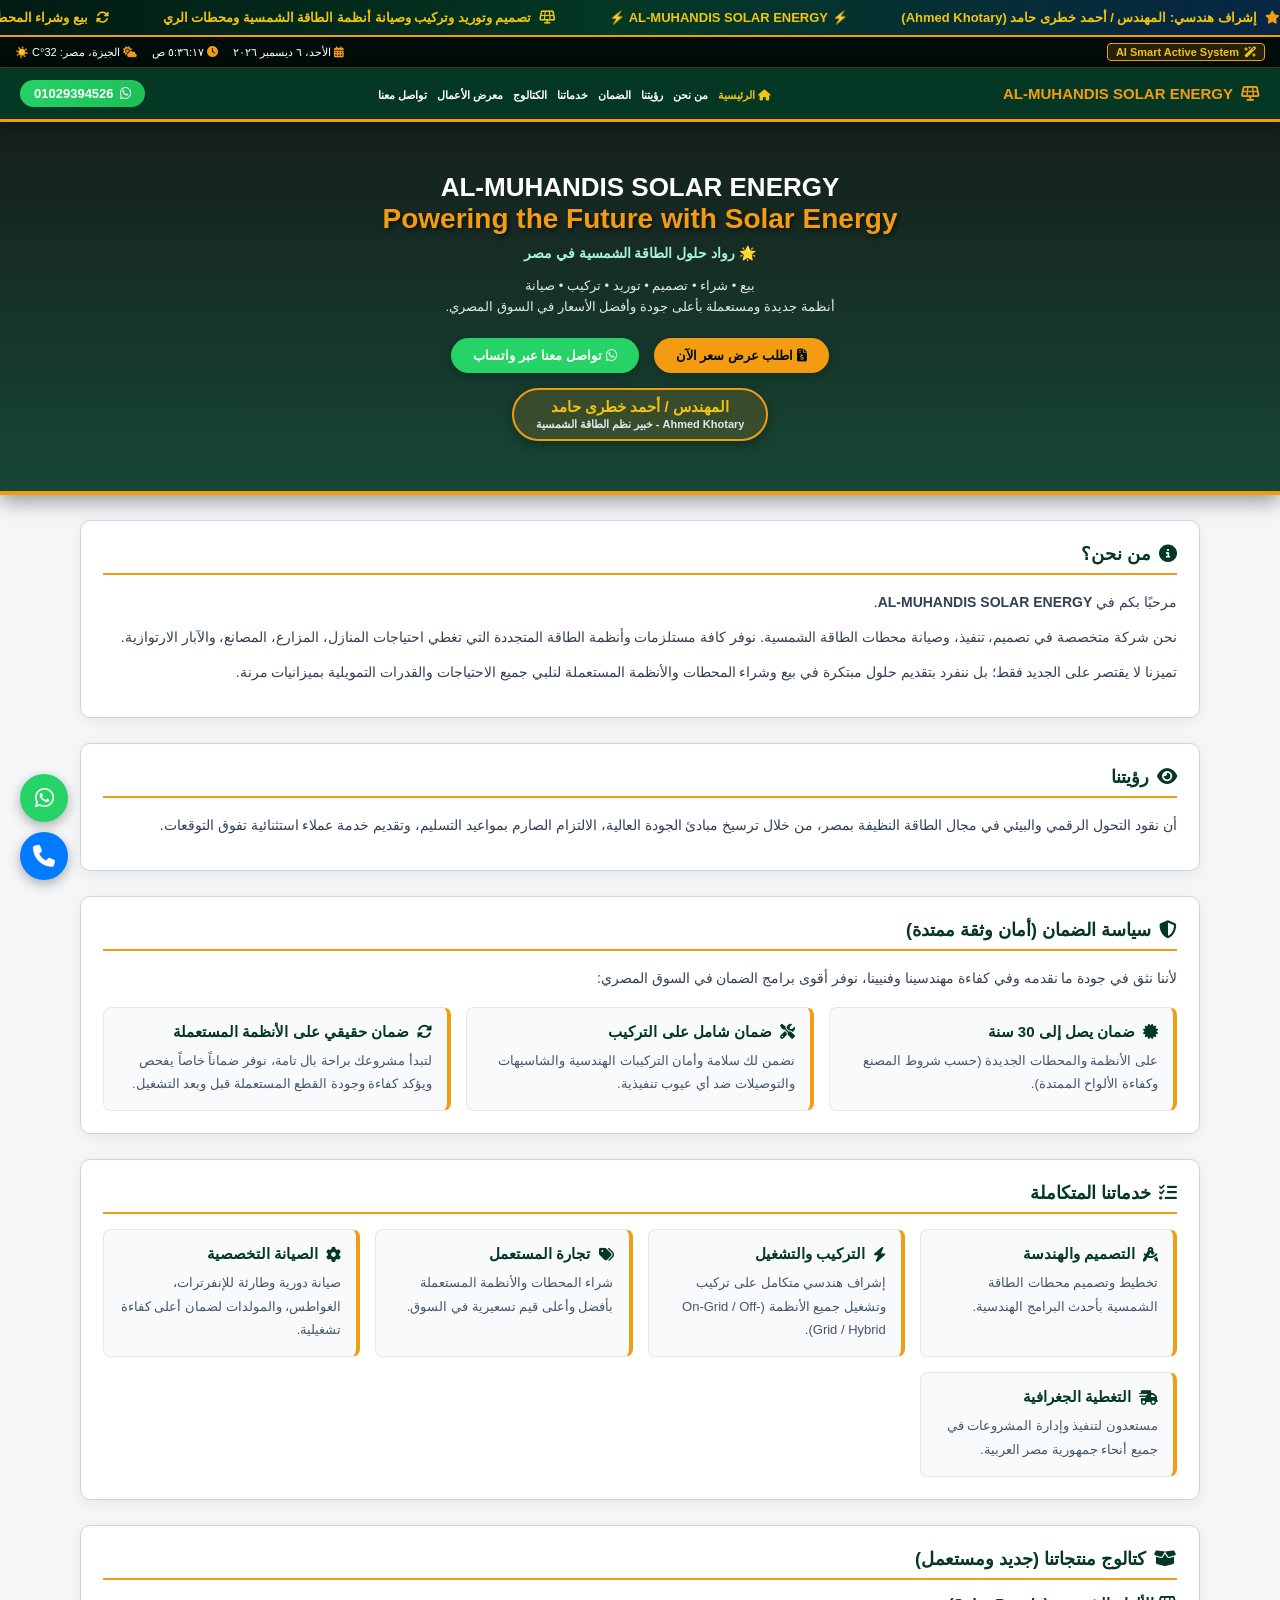
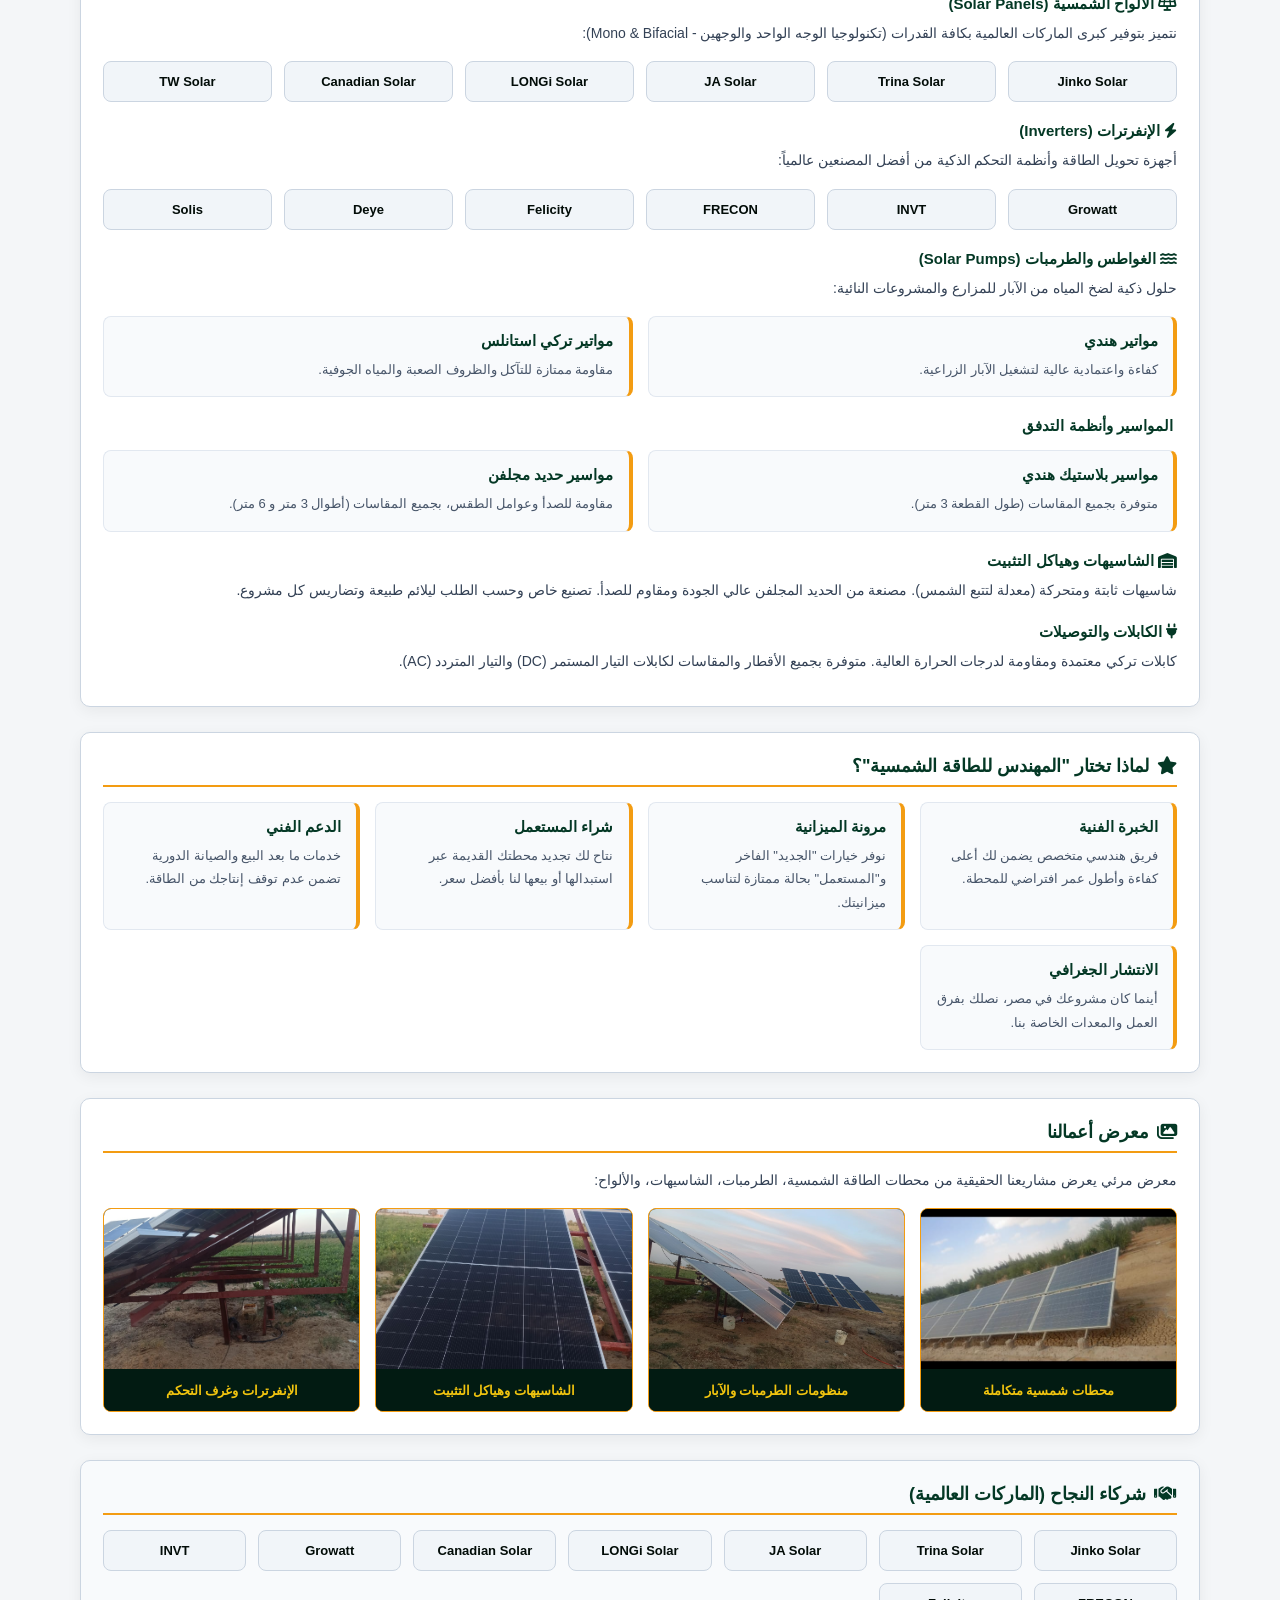
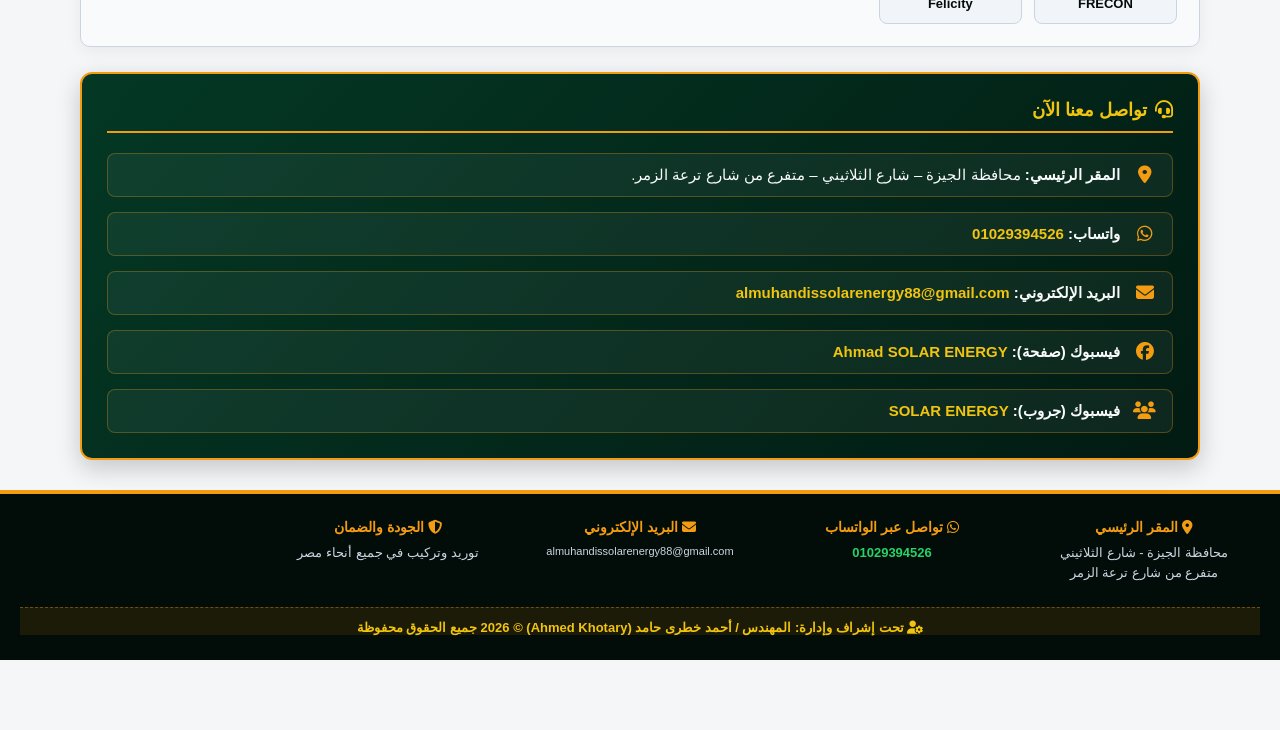
==== commit f37a2ccf: "Enhance gallery section with images and styles Updated gallery cards to include images and adjusted " ====
--- a/index.html
+++ b/index.html
@@ -1,4 +1,4 @@
-<!DOCTYPE html>
+ <!DOCTYPE html>
 <html lang="ar" dir="rtl">
 <head>
     <meta charset="UTF-8">
@@ -259,11 +259,20 @@
             background: #021b12;
             color: var(--white);
             border-radius: 8px;
-            padding: 30px 15px;
+            overflow: hidden;
+            border: 1px solid var(--accent-gold);
             text-align: center;
-            border: 1px dashed var(--accent-gold);
-        }
-        .gallery-card i { font-size: 35px; color: var(--accent-gold); margin-bottom: 10px; }
+        }
+        .gallery-card img {
+            width: 100%;
+            height: 160px;
+            object-fit: cover;
+            display: block;
+        }
+        .gallery-card div {
+            padding: 12px;
+            background: #021b12;
+        }
         .gallery-card span { font-size: 13px; font-weight: bold; color: var(--accent-yellow); }
 
         .contact-card-box {
@@ -555,25 +564,26 @@
             </div>
         </div>
 
+        <!-- معرض الأعمال مدعوماً بصور المستودع الحقيقية -->
         <div class="section-box" id="gallery">
             <h3><i class="fa-solid fa-images"></i> معرض أعمالنا</h3>
             <p>معرض مرئي يعرض مشاريعنا الحقيقية من محطات الطاقة الشمسية، الطرمبات، الشاسيهات، والألواح:</p>
             <div class="gallery-grid">
                 <div class="gallery-card">
-                    <i class="fa-solid fa-solar-panel"></i>
-                    <span>محطات شمسية متكاملة</span>
+                    <img src="IMG-20260609-WA0015.jpg" alt="محطة طاقة شمسية">
+                    <div><span>محطات شمسية متكاملة</span></div>
                 </div>
                 <div class="gallery-card">
-                    <i class="fa-solid fa-water"></i>
-                    <span>منظومات الطرمبات والآبار</span>
+                    <img src="IMG-20260610-WA0003.jpg" alt="منظومات الطرمبات والآبار">
+                    <div><span>منظومات الطرمبات والآبار</span></div>
                 </div>
                 <div class="gallery-card">
-                    <i class="fa-solid fa-warehouse"></i>
-                    <span>الشاسيهات وهياكل التثبيت</span>
+                    <img src="IMG-20260610-WA0005.jpg" alt="الشاسيهات وهياكل التثبيت">
+                    <div><span>الشاسيهات وهياكل التثبيت</span></div>
                 </div>
                 <div class="gallery-card">
-                    <i class="fa-solid fa-bolt"></i>
-                    <span>الإنفرترات وغرف التحكم</span>
+                    <img src="IMG-20260610-WA0006.jpg" alt="الإنفرترات وغرف التحكم">
+                    <div><span>الإنفرترات وغرف التحكم</span></div>
                 </div>
             </div>
         </div>
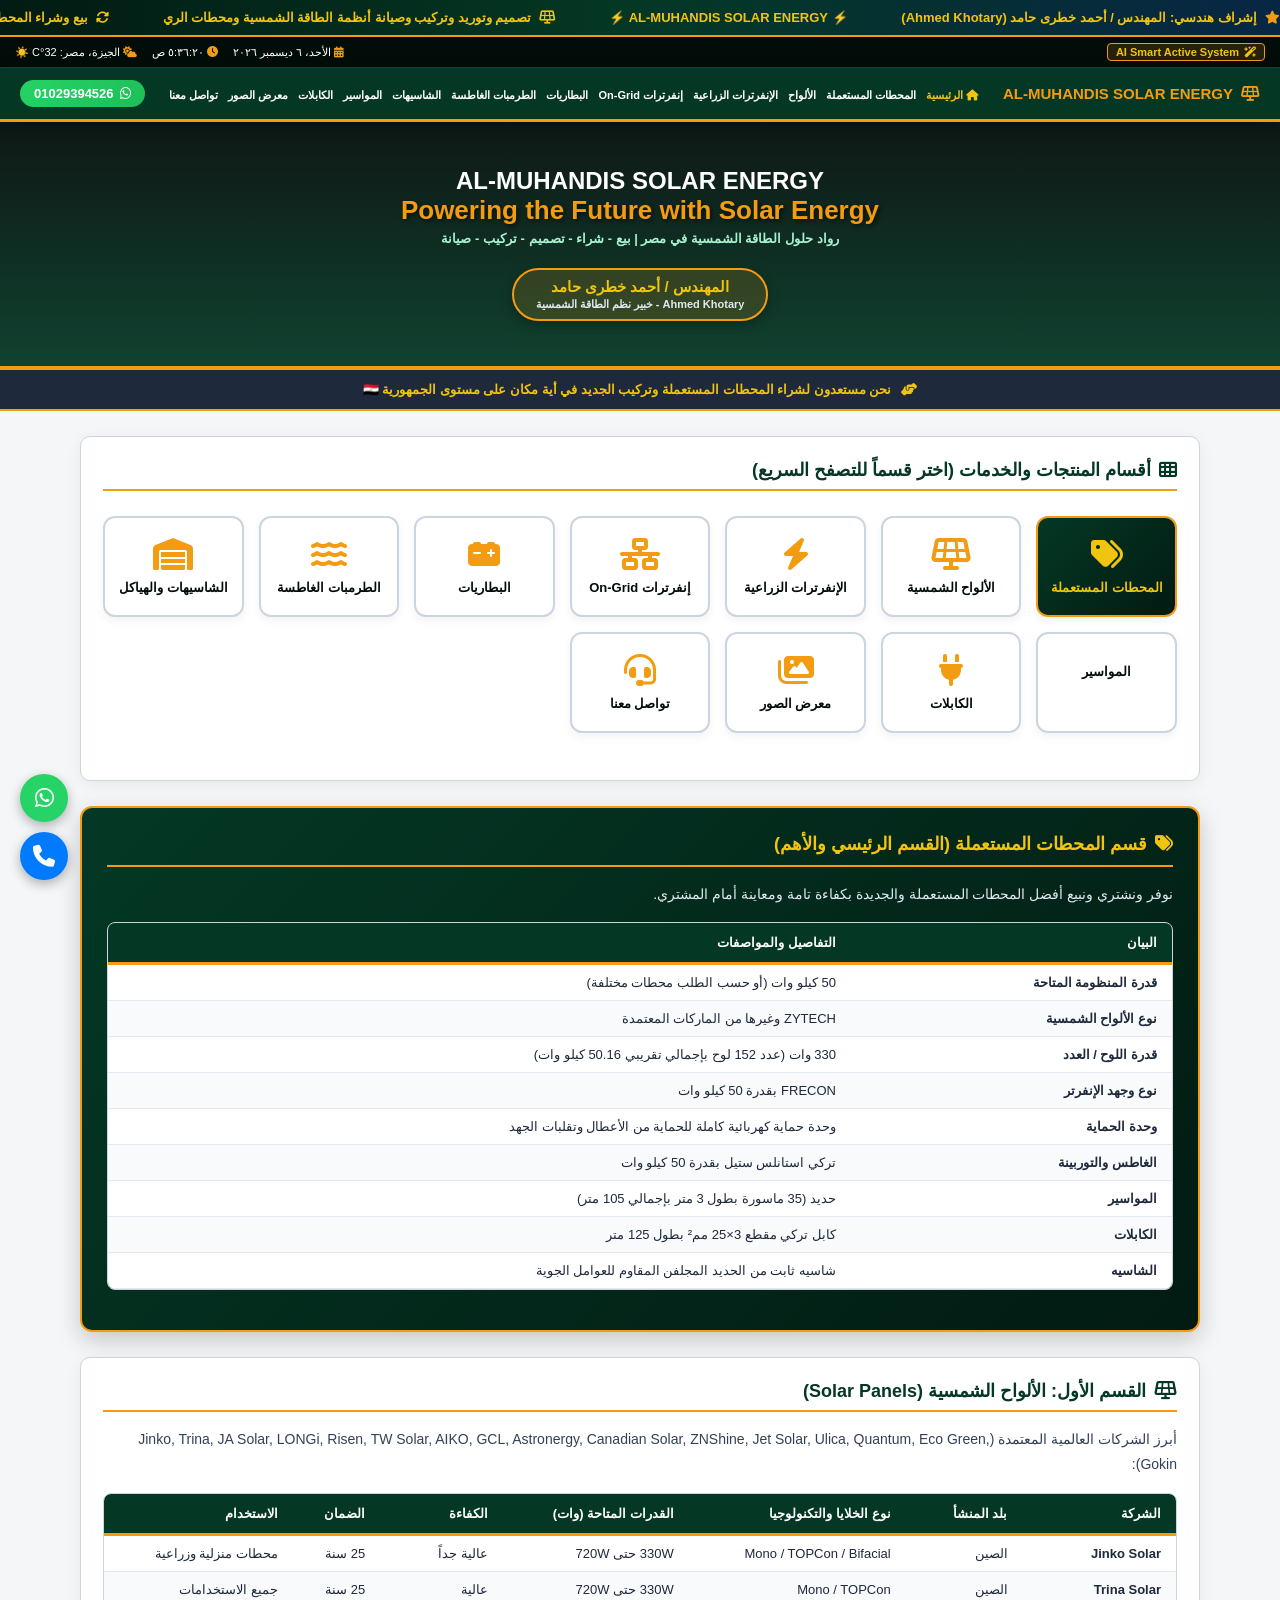
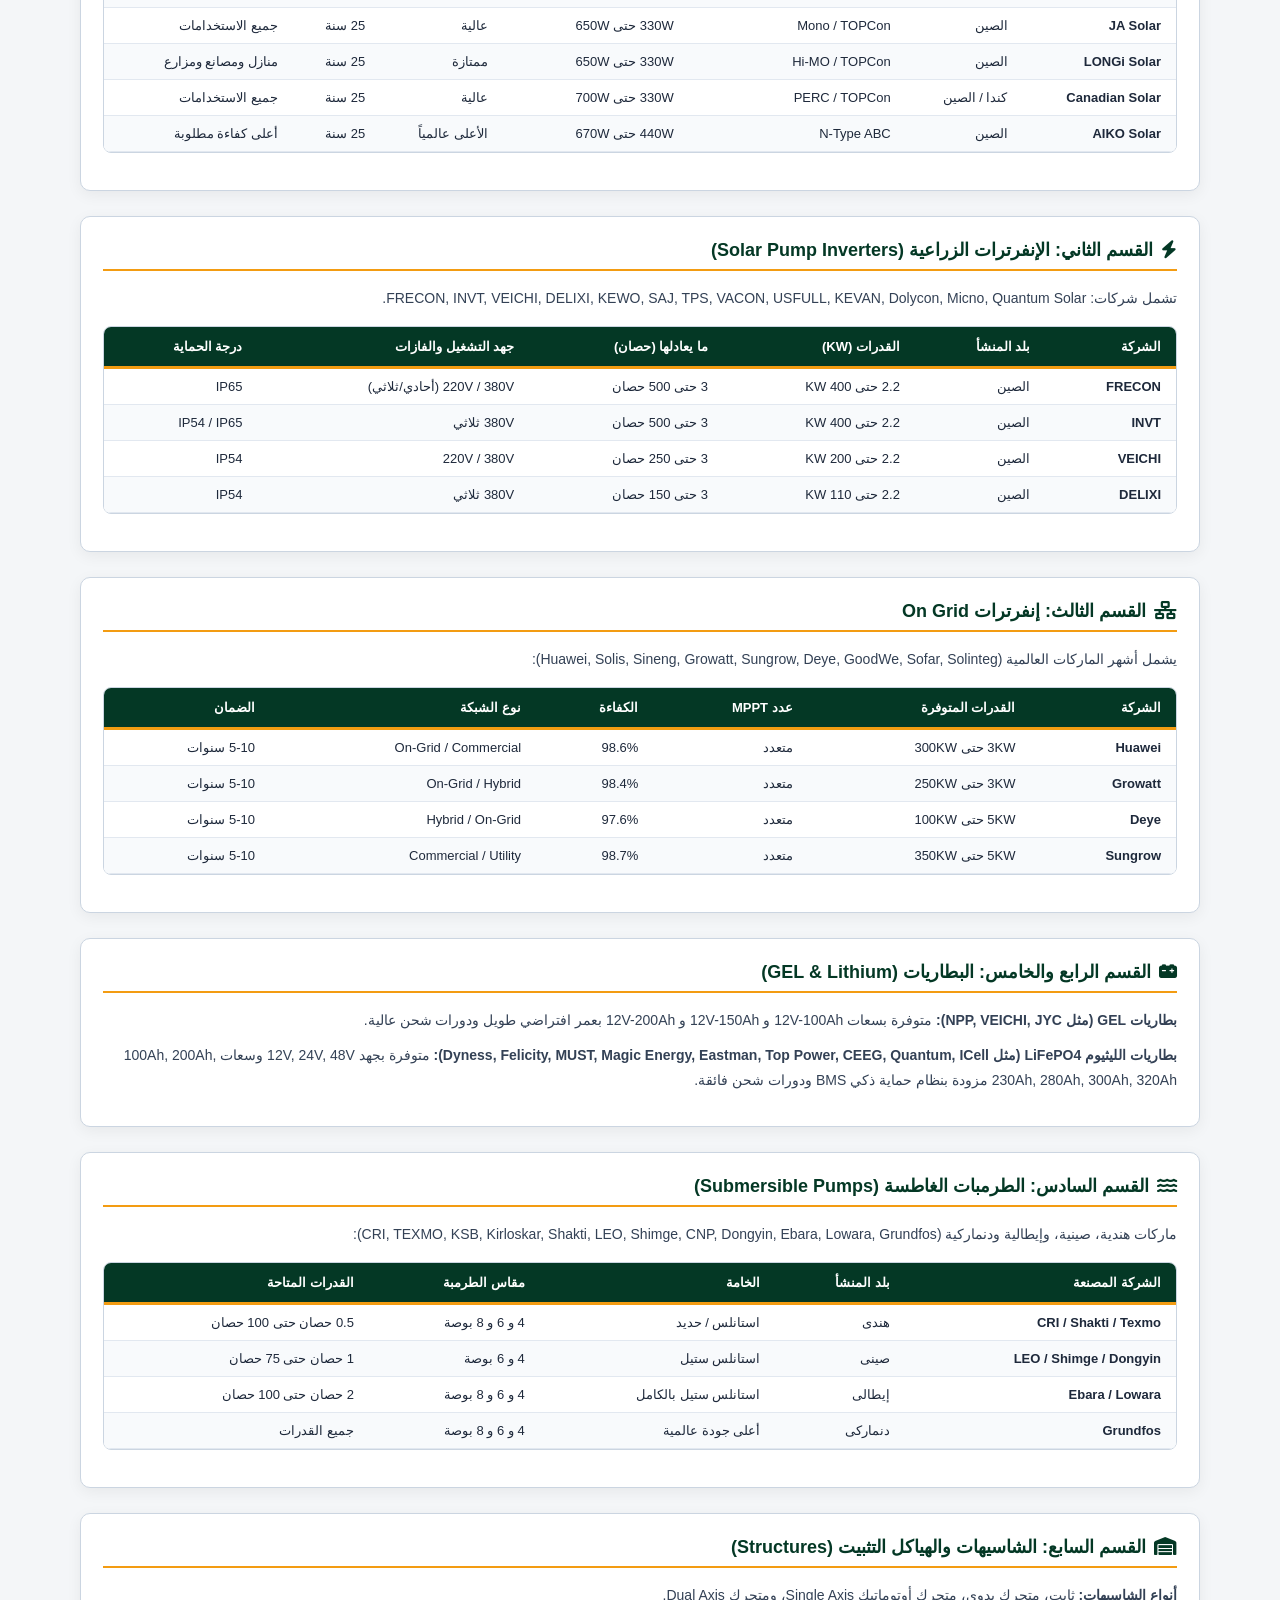
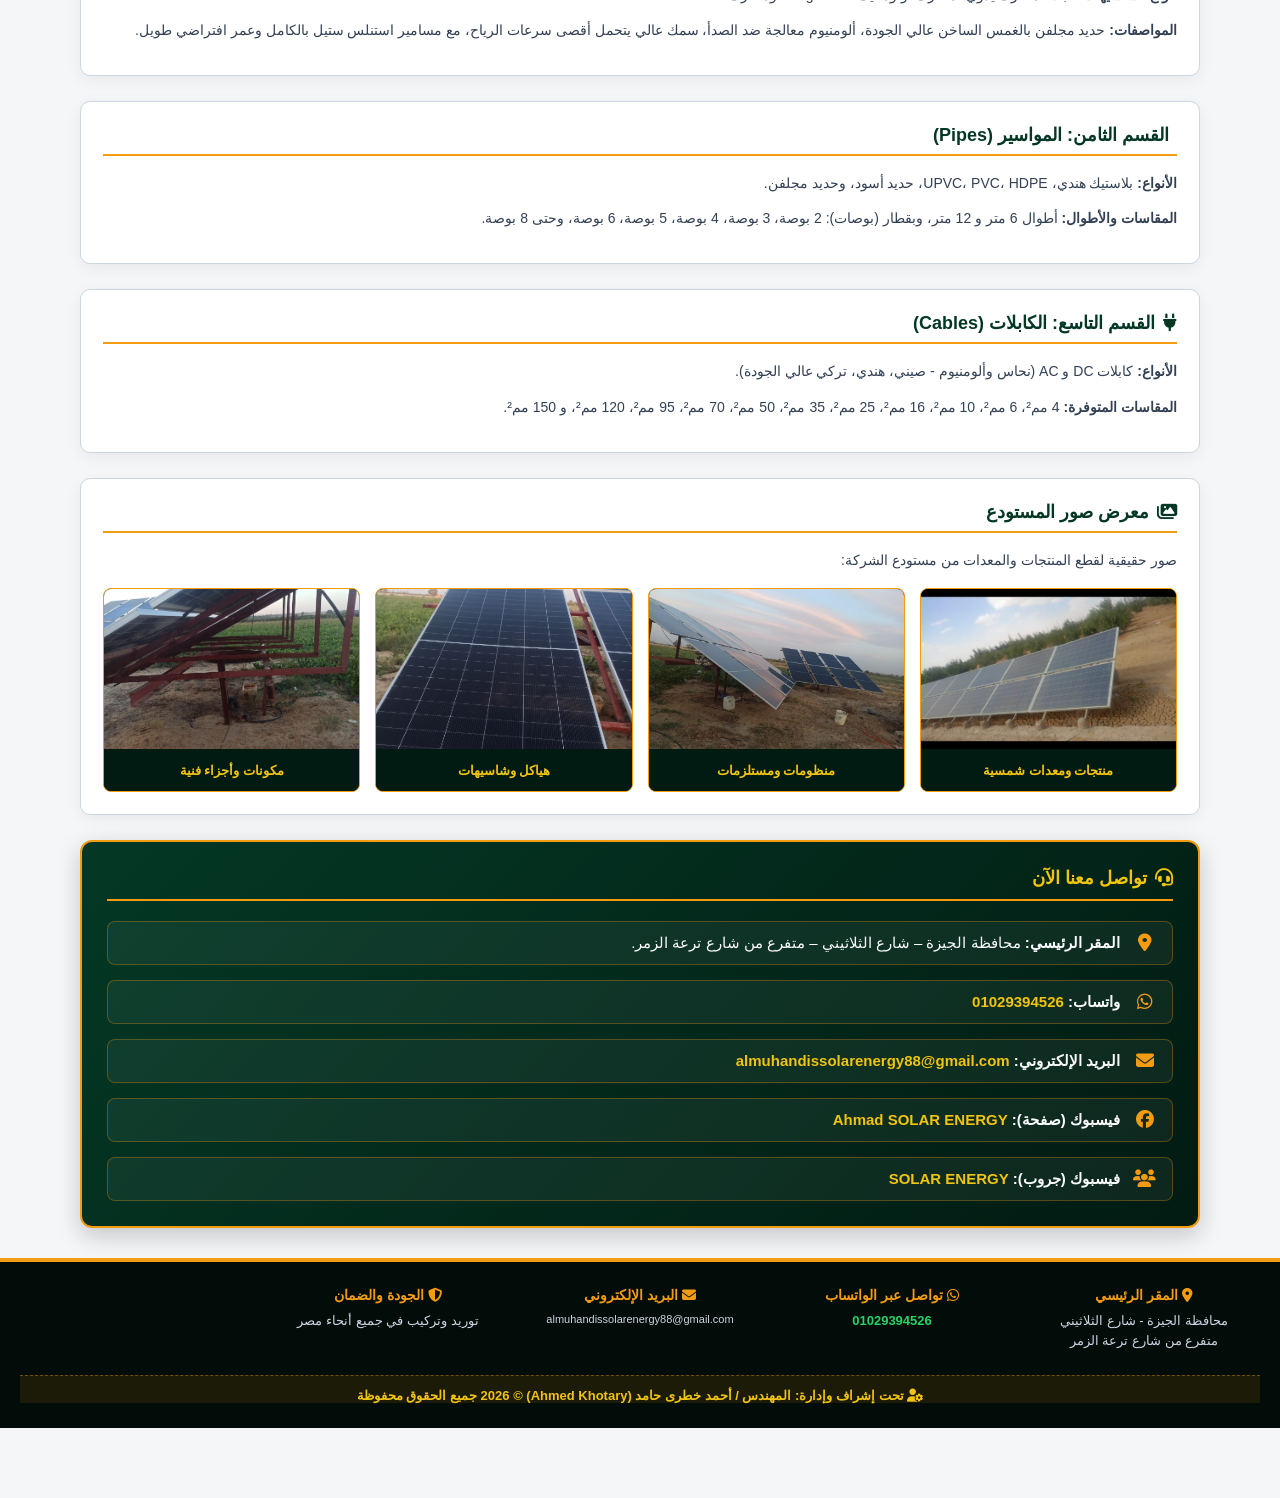
==== commit c0d6e9e0: "Update print statement from 'Hello' to 'Goodbye'" ====
--- a/index.html
+++ b/index.html
@@ -1,4 +1,4 @@
- <!DOCTYPE html>
+<!DOCTYPE html>
 <html lang="ar" dir="rtl">
 <head>
     <meta charset="UTF-8">
@@ -123,56 +123,23 @@
         }
 
         .hero-section {
-            background: linear-gradient(rgba(2, 12, 8, 0.92), rgba(4, 56, 37, 0.92)), center center/cover;
-            color: var(--white);
-            padding: 50px 20px;
+            background: linear-gradient(rgba(2, 12, 8, 0.95), rgba(4, 56, 37, 0.95)), center center/cover;
+            color: var(--white);
+            padding: 45px 20px;
             text-align: center;
             box-shadow: 0 6px 20px rgba(0,0,0,0.4);
             border-bottom: 4px solid var(--accent-gold);
         }
-        .hero-title { font-size: 26px; font-weight: 900; color: var(--white); }
+        .hero-title { font-size: 24px; font-weight: 900; color: var(--white); }
         .hero-subtitle {
-            font-size: 28px;
+            font-size: 26px;
             font-weight: 900;
             color: var(--accent-gold);
-            margin-bottom: 10px;
+            margin-bottom: 5px;
             text-shadow: 2px 2px 4px rgba(0,0,0,0.6);
         }
-        .hero-tagline { font-size: 14px; color: #a7f3d0; margin-bottom: 15px; font-weight: 600; }
-        .hero-desc { font-size: 13px; color: #e2e8f0; max-width: 700px; margin: 0 auto 20px auto; line-height: 1.6; }
+        .hero-tagline { font-size: 13px; color: #a7f3d0; margin-bottom: 12px; font-weight: 600; }
         
-        .hero-buttons {
-            display: flex;
-            justify-content: center;
-            gap: 15px;
-            flex-wrap: wrap;
-            margin-top: 15px;
-        }
-        .btn-main {
-            background-color: var(--accent-gold);
-            color: var(--primary-dark);
-            padding: 10px 22px;
-            border-radius: 25px;
-            text-decoration: none;
-            font-weight: bold;
-            font-size: 13px;
-            box-shadow: 0 4px 12px rgba(0,0,0,0.2);
-            transition: 0.3s;
-        }
-        .btn-main:hover { background-color: var(--accent-yellow); transform: translateY(-2px); }
-        .btn-wa {
-            background-color: #25d366;
-            color: var(--white);
-            padding: 10px 22px;
-            border-radius: 25px;
-            text-decoration: none;
-            font-weight: bold;
-            font-size: 13px;
-            box-shadow: 0 4px 12px rgba(0,0,0,0.2);
-            transition: 0.3s;
-        }
-        .btn-wa:hover { background-color: #1ebe57; transform: translateY(-2px); }
-
         .hero-engineer-name {
             display: inline-block;
             background: rgba(243, 156, 18, 0.15);
@@ -182,10 +149,97 @@
             border-radius: 30px;
             font-size: 15px;
             font-weight: 900;
+            margin-top: 10px;
+            box-shadow: 0 4px 12px rgba(0,0,0,0.3);
+        }
+        .hero-engineer-name span { display: block; font-size: 11px; color: #e2e8f0; font-weight: 600; margin-top: 2px; }
+
+        .announcement-bar {
+            background: #1e293b;
+            color: var(--accent-yellow);
+            padding: 12px;
+            text-align: center;
+            font-size: 13px;
+            font-weight: bold;
+            border-bottom: 2px solid var(--accent-gold);
+            display: flex;
+            justify-content: center;
+            align-items: center;
+            gap: 10px;
+            flex-wrap: wrap;
+        }
+
+        /* شبكة الأيقونات التفاعلية الرئيسية */
+        .main-icons-grid {
+            display: grid;
+            grid-template-columns: repeat(auto-fit, minmax(140px, 1fr));
+            gap: 15px;
+            margin: 25px 0;
+        }
+        .icon-card {
+            background: var(--white);
+            border: 2px solid #cbd5e1;
+            border-radius: 12px;
+            padding: 20px 10px;
+            text-align: center;
+            text-decoration: none;
+            color: var(--primary-green);
+            box-shadow: 0 4px 10px rgba(0,0,0,0.05);
+            transition: all 0.3s ease;
+            display: flex;
+            flex-direction: column;
+            align-items: center;
+            gap: 10px;
+        }
+        .icon-card i {
+            font-size: 32px;
+            color: var(--accent-gold);
+        }
+        .icon-card span {
+            font-size: 13px;
+            font-weight: bold;
+            color: var(--primary-dark);
+        }
+        .icon-card:hover {
+            border-color: var(--accent-gold);
+            background: #f0fdf4;
+            transform: translateY(-5px);
+            box-shadow: 0 6px 15px rgba(0,0,0,0.1);
+        }
+        .icon-card.special-highlight {
+            background: linear-gradient(135deg, #043825, #021b12);
+            border: 2px solid var(--accent-gold);
+        }
+        .icon-card.special-highlight i, .icon-card.special-highlight span {
+            color: var(--accent-yellow);
+        }
+
+        /* تنسيق معرض الصور المضاف من المستودع */
+        .gallery-grid {
+            display: grid;
+            grid-template-columns: repeat(auto-fit, minmax(220px, 1fr));
+            gap: 15px;
             margin-top: 15px;
-            box-shadow: 0 4px 12px rgba(0,0,0,0.3);
-        }
-        .hero-engineer-name span { display: block; font-size: 11px; color: #e2e8f0; font-weight: 600; margin-top: 2px; }
+        }
+        .gallery-card {
+            background: #021b12;
+            color: var(--white);
+            border-radius: 8px;
+            overflow: hidden;
+            border: 1px solid var(--accent-gold);
+            text-align: center;
+        }
+        .gallery-card img {
+            width: 100%;
+            height: 160px;
+            object-fit: cover;
+            display: block;
+        }
+        .gallery-card div {
+            padding: 12px;
+            background: #021b12;
+        }
+        .gallery-card span { font-size: 13px; font-weight: bold; color: var(--accent-yellow); }
 
         .container { max-width: 1150px; margin: 25px auto; padding: 0 15px; }
         
@@ -214,66 +268,36 @@
             margin-bottom: 10px;
         }
 
-        .features-grid {
-            display: grid;
-            grid-template-columns: repeat(auto-fit, minmax(240px, 1fr));
-            gap: 15px;
+        .table-responsive {
+            width: 100%;
+            overflow-x: auto;
             margin-top: 15px;
-        }
-        .feature-item {
-            background: #f8fafc;
-            border: 1px solid #e2e8f0;
+            margin-bottom: 15px;
             border-radius: 8px;
-            padding: 15px;
-            border-right: 4px solid var(--accent-gold);
-        }
-        .feature-item h4 { color: var(--primary-green); font-size: 15px; margin-bottom: 8px; display: flex; align-items: center; gap: 8px; }
-        .feature-item p { font-size: 13px; color: #475569; margin: 0; }
-
-        .brands-grid {
-            display: grid;
-            grid-template-columns: repeat(auto-fit, minmax(130px, 1fr));
-            gap: 12px;
-            margin-top: 15px;
-        }
-        .brand-badge {
-            background: #f1f5f9;
             border: 1px solid #cbd5e1;
-            padding: 12px;
-            text-align: center;
-            border-radius: 8px;
-            font-weight: bold;
-            color: var(--primary-dark);
+        }
+        .data-table {
+            width: 100%;
+            border-collapse: collapse;
+            text-align: right;
             font-size: 13px;
-            transition: 0.3s;
-        }
-        .brand-badge:hover { background: var(--primary-green); color: var(--white); border-color: var(--accent-gold); }
-
-        .gallery-grid {
-            display: grid;
-            grid-template-columns: repeat(auto-fit, minmax(220px, 1fr));
-            gap: 15px;
-            margin-top: 15px;
-        }
-        .gallery-card {
-            background: #021b12;
-            color: var(--white);
-            border-radius: 8px;
-            overflow: hidden;
-            border: 1px solid var(--accent-gold);
-            text-align: center;
-        }
-        .gallery-card img {
-            width: 100%;
-            height: 160px;
-            object-fit: cover;
-            display: block;
-        }
-        .gallery-card div {
-            padding: 12px;
-            background: #021b12;
-        }
-        .gallery-card span { font-size: 13px; font-weight: bold; color: var(--accent-yellow); }
+            background: var(--white);
+            white-space: nowrap;
+        }
+        .data-table th {
+            background-color: var(--primary-green);
+            color: var(--white);
+            padding: 12px 15px;
+            font-weight: 700;
+            border-bottom: 3px solid var(--accent-gold);
+        }
+        .data-table td {
+            padding: 10px 15px;
+            border-bottom: 1px solid #e2e8f0;
+            color: #1e293b;
+        }
+        .data-table tr:nth-child(even) { background-color: #f8fafc; }
+        .data-table tr:hover { background-color: #f1f5f9; }
 
         .contact-card-box {
             background: linear-gradient(135deg, #043825, #021b12);
@@ -317,6 +341,16 @@
             font-weight: bold;
         }
         .contact-item a:hover { text-decoration: underline; }
+
+        .offer-card {
+            background: linear-gradient(135deg, #043825, #021b12);
+            color: var(--white);
+            border-radius: 12px;
+            padding: 25px;
+            border: 2px solid var(--accent-gold);
+            box-shadow: 0 8px 25px rgba(0,0,0,0.2);
+        }
+        .offer-card h3 { color: var(--accent-yellow); border-bottom: 2px solid var(--accent-gold); padding-bottom: 10px; margin-bottom: 15px; }
 
         .footer-bottom {
             background-color: var(--primary-dark);
@@ -394,12 +428,16 @@
         <a href="#" class="nav-logo"><i class="fa-solid fa-solar-panel"></i> AL-MUHANDIS SOLAR ENERGY</a>
         <ul class="nav-links">
             <li><a href="#" class="active"><i class="fa-solid fa-house"></i> الرئيسية</a></li>
-            <li><a href="#about">من نحن</a></li>
-            <li><a href="#vision">رؤيتنا</a></li>
-            <li><a href="#warranty">الضمان</a></li>
-            <li><a href="#services">خدماتنا</a></li>
-            <li><a href="#catalog">الكتالوج</a></li>
-            <li><a href="#gallery">معرض الأعمال</a></li>
+            <li><a href="#used-system">المحطات المستعملة</a></li>
+            <li><a href="#panels">الألواح</a></li>
+            <li><a href="#pump-inverters">الإنفرترات الزراعية</a></li>
+            <li><a href="#ongrid-inverters">إنفرترات On-Grid</a></li>
+            <li><a href="#batteries">البطاريات</a></li>
+            <li><a href="#pumps">الطرمبات الغاطسة</a></li>
+            <li><a href="#structures">الشاسيهات</a></li>
+            <li><a href="#pipes">المواسير</a></li>
+            <li><a href="#cables">الكابلات</a></li>
+            <li><a href="#gallery">معرض الصور</a></li>
             <li><a href="#contact-section">تواصل معنا</a></li>
         </ul>
         <a href="https://wa.me/201029394526" class="nav-phone"><i class="fa-brands fa-whatsapp"></i> 01029394526</a>
@@ -408,201 +446,257 @@
     <header class="hero-section">
         <h1 class="hero-title">AL-MUHANDIS SOLAR ENERGY</h1>
         <h2 class="hero-subtitle">Powering the Future with Solar Energy</h2>
-        <p class="hero-tagline">🌟 رواد حلول الطاقة الشمسية في مصر</p>
-        <p class="hero-desc">بيع • شراء • تصميم • توريد • تركيب • صيانة<br>أنظمة جديدة ومستعملة بأعلى جودة وأفضل الأسعار في السوق المصري.</p>
+        <p class="hero-tagline">رواد حلول الطاقة الشمسية في مصر | بيع - شراء - تصميم - تركيب - صيانة</p>
         
-        <div class="hero-buttons">
-            <a href="#contact-section" class="btn-main"><i class="fa-solid fa-file-invoice-dollar"></i> اطلب عرض سعر الآن</a>
-            <a href="https://wa.me/201029394526" class="btn-wa" target="_blank"><i class="fa-brands fa-whatsapp"></i> تواصل معنا عبر واتساب</a>
-        </div>
-
         <div class="hero-engineer-name">
             المهندس / أحمد خطرى حامد
             <span>Ahmed Khotary - خبير نظم الطاقة الشمسية</span>
         </div>
     </header>
 
+    <div class="announcement-bar">
+        <i class="fa-solid fa-handshake-angle"></i> نحن مستعدون لشراء المحطات المستعملة وتركيب الجديد في أية مكان على مستوى الجمهورية 🇪🇬
+    </div>
+
     <div class="container">
 
-        <div class="section-box" id="about">
-            <h3><i class="fa-solid fa-circle-info"></i> من نحن؟</h3>
-            <p>مرحبًا بكم في <b>AL-MUHANDIS SOLAR ENERGY</b>.</p>
-            <p>نحن شركة متخصصة في تصميم، تنفيذ، وصيانة محطات الطاقة الشمسية. نوفر كافة مستلزمات وأنظمة الطاقة المتجددة التي تغطي احتياجات المنازل، المزارع، المصانع، والآبار الارتوازية.</p>
-            <p>تميزنا لا يقتصر على الجديد فقط؛ بل ننفرد بتقديم حلول مبتكرة في بيع وشراء المحطات والأنظمة المستعملة لنلبي جميع الاحتياجات والقدرات التمويلية بميزانيات مرنة.</p>
-        </div>
-
-        <div class="section-box" id="vision">
-            <h3><i class="fa-solid fa-eye"></i> رؤيتنا</h3>
-            <p>أن نقود التحول الرقمي والبيئي في مجال الطاقة النظيفة بمصر، من خلال ترسيخ مبادئ الجودة العالية، الالتزام الصارم بمواعيد التسليم، وتقديم خدمة عملاء استثنائية تفوق التوقعات.</p>
-        </div>
-
-        <div class="section-box" id="warranty">
-            <h3><i class="fa-solid fa-shield-halved"></i> سياسة الضمان (أمان وثقة ممتدة)</h3>
-            <p>لأننا نثق في جودة ما نقدمه وفي كفاءة مهندسينا وفنيينا، نوفر أقوى برامج الضمان في السوق المصري:</p>
-            <div class="features-grid">
-                <div class="feature-item">
-                    <h4><i class="fa-solid fa-certificate"></i> ضمان يصل إلى 30 سنة</h4>
-                    <p>على الأنظمة والمحطات الجديدة (حسب شروط المصنع وكفاءة الألواح الممتدة).</p>
-                </div>
-                <div class="feature-item">
-                    <h4><i class="fa-solid fa-screwdriver-wrench"></i> ضمان شامل على التركيب</h4>
-                    <p>نضمن لك سلامة وأمان التركيبات الهندسية والشاسيهات والتوصيلات ضد أي عيوب تنفيذية.</p>
-                </div>
-                <div class="feature-item">
-                    <h4><i class="fa-solid fa-rotate"></i> ضمان حقيقي على الأنظمة المستعملة</h4>
-                    <p>لتبدأ مشروعك براحة بال تامة، نوفر ضماناً خاصاً يفحص ويؤكد كفاءة وجودة القطع المستعملة قبل وبعد التشغيل.</p>
-                </div>
+        <!-- شبكة الأيقونات التفاعلية السريعة -->
+        <div class="section-box">
+            <h3><i class="fa-solid fa-th"></i> أقسام المنتجات والخدمات (اختر قسماً للتصفح السريع)</h3>
+            <div class="main-icons-grid">
+                <a href="#used-system" class="icon-card special-highlight">
+                    <i class="fa-solid fa-tags"></i>
+                    <span>المحطات المستعملة</span>
+                </a>
+                <a href="#panels" class="icon-card">
+                    <i class="fa-solid fa-solar-panel"></i>
+                    <span>الألواح الشمسية</span>
+                </a>
+                <a href="#pump-inverters" class="icon-card">
+                    <i class="fa-solid fa-bolt"></i>
+                    <span>الإنفرترات الزراعية</span>
+                </a>
+                <a href="#ongrid-inverters" class="icon-card">
+                    <i class="fa-solid fa-network-wired"></i>
+                    <span>إنفرترات On-Grid</span>
+                </a>
+                <a href="#batteries" class="icon-card">
+                    <i class="fa-solid fa-car-battery"></i>
+                    <span>البطاريات</span>
+                </a>
+                <a href="#pumps" class="icon-card">
+                    <i class="fa-solid fa-water"></i>
+                    <span>الطرمبات الغاطسة</span>
+                </a>
+                <a href="#structures" class="icon-card">
+                    <i class="fa-solid fa-warehouse"></i>
+                    <span>الشاسيهات والهياكل</span>
+                </a>
+                <a href="#pipes" class="icon-card">
+                    <i class="fa-solid fa-pipe"></i>
+                    <span>المواسير</span>
+                </a>
+                <a href="#cables" class="icon-card">
+                    <i class="fa-solid fa-plug"></i>
+                    <span>الكابلات</span>
+                </a>
+                <a href="#gallery" class="icon-card">
+                    <i class="fa-solid fa-images"></i>
+                    <span>معرض الصور</span>
+                </a>
+                <a href="#contact-section" class="icon-card">
+                    <i class="fa-solid fa-headset"></i>
+                    <span>تواصل معنا</span>
+                </a>
             </div>
         </div>
 
-        <div class="section-box" id="services">
-            <h3><i class="fa-solid fa-list-check"></i> خدماتنا المتكاملة</h3>
-            <div class="features-grid">
-                <div class="feature-item">
-                    <h4><i class="fa-solid fa-compass-drafting"></i> التصميم والهندسة</h4>
-                    <p>تخطيط وتصميم محطات الطاقة الشمسية بأحدث البرامج الهندسية.</p>
-                </div>
-                <div class="feature-item">
-                    <h4><i class="fa-solid fa-bolt"></i> التركيب والتشغيل</h4>
-                    <p>إشراف هندسي متكامل على تركيب وتشغيل جميع الأنظمة (On-Grid / Off-Grid / Hybrid).</p>
-                </div>
-                <div class="feature-item">
-                    <h4><i class="fa-solid fa-tags"></i> تجارة المستعمل</h4>
-                    <p>شراء المحطات والأنظمة المستعملة بأفضل وأعلى قيم تسعيرية في السوق.</p>
-                </div>
-                <div class="feature-item">
-                    <h4><i class="fa-solid fa-gear"></i> الصيانة التخصصية</h4>
-                    <p>صيانة دورية وطارئة للإنفرترات، الغواطس، والمولدات لضمان أعلى كفاءة تشغيلية.</p>
-                </div>
-                <div class="feature-item">
-                    <h4><i class="fa-solid fa-truck-fast"></i> التغطية الجغرافية</h4>
-                    <p>مستعدون لتنفيذ وإدارة المشروعات في جميع أنحاء جمهورية مصر العربية.</p>
-                </div>
+        <!-- القسم الأهم: المحطات المستعملة -->
+        <div class="section-box offer-card" id="used-system">
+            <h3><i class="fa-solid fa-tags"></i> قسم المحطات المستعملة (القسم الرئيسي والأهم)</h3>
+            <p style="color: #e2e8f0; margin-bottom: 15px;">نوفر ونشتري ونبيع أفضل المحطات المستعملة والجديدة بكفاءة تامة ومعاينة أمام المشتري.</p>
+            <div class="table-responsive">
+                <table class="data-table" style="color: #1e293b;">
+                    <thead>
+                        <tr>
+                            <th>البيان</th>
+                            <th>التفاصيل والمواصفات</th>
+                        </tr>
+                    </thead>
+                    <tbody>
+                        <tr><td><b>قدرة المنظومة المتاحة</b></td><td>50 كيلو وات (أو حسب الطلب محطات مختلفة)</td></tr>
+                        <tr><td><b>نوع الألواح الشمسية</b></td><td>ZYTECH وغيرها من الماركات المعتمدة</td></tr>
+                        <tr><td><b>قدرة اللوح / العدد</b></td><td>330 وات (عدد 152 لوح بإجمالي تقريبي 50.16 كيلو وات)</td></tr>
+                        <tr><td><b>نوع وجهد الإنفرتر</b></td><td>FRECON بقدرة 50 كيلو وات</td></tr>
+                        <tr><td><b>وحدة الحماية</b></td><td>وحدة حماية كهربائية كاملة للحماية من الأعطال وتقلبات الجهد</td></tr>
+                        <tr><td><b>الغاطس والتوربينة</b></td><td>تركي استانلس ستيل بقدرة 50 كيلو وات</td></tr>
+                        <tr><td><b>المواسير</b></td><td>حديد (35 ماسورة بطول 3 متر بإجمالي 105 متر)</td></tr>
+                        <tr><td><b>الكابلات</b></td><td>كابل تركي مقطع 3×25 مم² بطول 125 متر</td></tr>
+                        <tr><td><b>الشاسيه</b></td><td>شاسيه ثابت من الحديد المجلفن المقاوم للعوامل الجوية</td></tr>
+                    </tbody>
+                </table>
             </div>
         </div>
 
-        <div class="section-box" id="catalog">
-            <h3><i class="fa-solid fa-box-open"></i> كتالوج منتجاتنا (جديد ومستعمل)</h3>
-            
-            <h4 style="color: var(--primary-green); margin: 15px 0 8px 0; font-size: 15px;"><i class="fa-solid fa-solar-panel"></i> الألواح الشمسية (Solar Panels)</h4>
-            <p>نتميز بتوفير كبرى الماركات العالمية بكافة القدرات (تكنولوجيا الوجه الواحد والوجهين - Mono & Bifacial):</p>
-            <div class="brands-grid">
-                <div class="brand-badge">Jinko Solar</div>
-                <div class="brand-badge">Trina Solar</div>
-                <div class="brand-badge">JA Solar</div>
-                <div class="brand-badge">LONGi Solar</div>
-                <div class="brand-badge">Canadian Solar</div>
-                <div class="brand-badge">TW Solar</div>
+        <!-- القسم الأول: الألواح الشمسية -->
+        <div class="section-box" id="panels">
+            <h3><i class="fa-solid fa-solar-panel"></i> القسم الأول: الألواح الشمسية (Solar Panels)</h3>
+            <p>أبرز الشركات العالمية المعتمدة (Jinko, Trina, JA Solar, LONGi, Risen, TW Solar, AIKO, GCL, Astronergy, Canadian Solar, ZNShine, Jet Solar, Ulica, Quantum, Eco Green, Gokin):</p>
+            <div class="table-responsive">
+                <table class="data-table">
+                    <thead>
+                        <tr>
+                            <th>الشركة</th>
+                            <th>بلد المنشأ</th>
+                            <th>نوع الخلايا والتكنولوجيا</th>
+                            <th>القدرات المتاحة (وات)</th>
+                            <th>الكفاءة</th>
+                            <th>الضمان</th>
+                            <th>الاستخدام</th>
+                        </tr>
+                    </thead>
+                    <tbody>
+                        <tr><td><b>Jinko Solar</b></td><td>الصين</td><td>Mono / TOPCon / Bifacial</td><td>330W حتى 720W</td><td>عالية جداً</td><td>25 سنة</td><td>محطات منزلية وزراعية</td></tr>
+                        <tr><td><b>Trina Solar</b></td><td>الصين</td><td>Mono / TOPCon</td><td>330W حتى 720W</td><td>عالية</td><td>25 سنة</td><td>جميع الاستخدامات</td></tr>
+                        <tr><td><b>JA Solar</b></td><td>الصين</td><td>Mono / TOPCon</td><td>330W حتى 650W</td><td>عالية</td><td>25 سنة</td><td>جميع الاستخدامات</td></tr>
+                        <tr><td><b>LONGi Solar</b></td><td>الصين</td><td>Hi-MO / TOPCon</td><td>330W حتى 650W</td><td>ممتازة</td><td>25 سنة</td><td>منازل ومصانع ومزارع</td></tr>
+                        <tr><td><b>Canadian Solar</b></td><td>كندا / الصين</td><td>PERC / TOPCon</td><td>330W حتى 700W</td><td>عالية</td><td>25 سنة</td><td>جميع الاستخدامات</td></tr>
+                        <tr><td><b>AIKO Solar</b></td><td>الصين</td><td>N-Type ABC</td><td>440W حتى 670W</td><td>الأعلى عالمياً</td><td>25 سنة</td><td>أعلى كفاءة مطلوبة</td></tr>
+                    </tbody>
+                </table>
             </div>
-
-            <h4 style="color: var(--primary-green); margin: 20px 0 8px 0; font-size: 15px;"><i class="fa-solid fa-bolt"></i> الإنفرترات (Inverters)</h4>
-            <p>أجهزة تحويل الطاقة وأنظمة التحكم الذكية من أفضل المصنعين عالمياً:</p>
-            <div class="brands-grid">
-                <div class="brand-badge">Growatt</div>
-                <div class="brand-badge">INVT</div>
-                <div class="brand-badge">FRECON</div>
-                <div class="brand-badge">Felicity</div>
-                <div class="brand-badge">Deye</div>
-                <div class="brand-badge">Solis</div>
+        </div>
+
+        <!-- القسم الثاني: الإنفرترات الزراعية -->
+        <div class="section-box" id="pump-inverters">
+            <h3><i class="fa-solid fa-bolt"></i> القسم الثاني: الإنفرترات الزراعية (Solar Pump Inverters)</h3>
+            <p>تشمل شركات: FRECON, INVT, VEICHI, DELIXI, KEWO, SAJ, TPS, VACON, USFULL, KEVAN, Dolycon, Micno, Quantum Solar.</p>
+            <div class="table-responsive">
+                <table class="data-table">
+                    <thead>
+                        <tr>
+                            <th>الشركة</th>
+                            <th>بلد المنشأ</th>
+                            <th>القدرات (KW)</th>
+                            <th>ما يعادلها (حصان)</th>
+                            <th>جهد التشغيل والفازات</th>
+                            <th>درجة الحماية</th>
+                        </tr>
+                    </thead>
+                    <tbody>
+                        <tr><td><b>FRECON</b></td><td>الصين</td><td>2.2 حتى 400 KW</td><td>3 حتى 500 حصان</td><td>220V / 380V (أحادي/ثلاثي)</td><td>IP65</td></tr>
+                        <tr><td><b>INVT</b></td><td>الصين</td><td>2.2 حتى 400 KW</td><td>3 حتى 500 حصان</td><td>380V ثلاثي</td><td>IP54 / IP65</td></tr>
+                        <tr><td><b>VEICHI</b></td><td>الصين</td><td>2.2 حتى 200 KW</td><td>3 حتى 250 حصان</td><td>220V / 380V</td><td>IP54</td></tr>
+                        <tr><td><b>DELIXI</b></td><td>الصين</td><td>2.2 حتى 110 KW</td><td>3 حتى 150 حصان</td><td>380V ثلاثي</td><td>IP54</td></tr>
+                    </tbody>
+                </table>
             </div>
-
-            <h4 style="color: var(--primary-green); margin: 20px 0 8px 0; font-size: 15px;"><i class="fa-solid fa-water"></i> الغواطس والطرمبات (Solar Pumps)</h4>
-            <p>حلول ذكية لضخ المياه من الآبار للمزارع والمشروعات النائية:</p>
-            <div class="features-grid">
-                <div class="feature-item">
-                    <h4>مواتير هندي</h4>
-                    <p>كفاءة واعتمادية عالية لتشغيل الآبار الزراعية.</p>
-                </div>
-                <div class="feature-item">
-                    <h4>مواتير تركي استانلس</h4>
-                    <p>مقاومة ممتازة للتآكل والظروف الصعبة والمياه الجوفية.</p>
-                </div>
+        </div>
+
+        <!-- القسم الثالث: إنفرترات On Grid -->
+        <div class="section-box" id="ongrid-inverters">
+            <h3><i class="fa-solid fa-network-wired"></i> القسم الثالث: إنفرترات On Grid</h3>
+            <p>يشمل أشهر الماركات العالمية (Huawei, Solis, Sineng, Growatt, Sungrow, Deye, GoodWe, Sofar, Solinteg):</p>
+            <div class="table-responsive">
+                <table class="data-table">
+                    <thead>
+                        <tr>
+                            <th>الشركة</th>
+                            <th>القدرات المتوفرة</th>
+                            <th>عدد MPPT</th>
+                            <th>الكفاءة</th>
+                            <th>نوع الشبكة</th>
+                            <th>الضمان</th>
+                        </tr>
+                    </thead>
+                    <tbody>
+                        <tr><td><b>Huawei</b></td><td>3KW حتى 300KW</td><td>متعدد</td><td>98.6%</td><td>On-Grid / Commercial</td><td>5-10 سنوات</td></tr>
+                        <tr><td><b>Growatt</b></td><td>3KW حتى 250KW</td><td>متعدد</td><td>98.4%</td><td>On-Grid / Hybrid</td><td>5-10 سنوات</td></tr>
+                        <tr><td><b>Deye</b></td><td>5KW حتى 100KW</td><td>متعدد</td><td>97.6%</td><td>Hybrid / On-Grid</td><td>5-10 سنوات</td></tr>
+                        <tr><td><b>Sungrow</b></td><td>5KW حتى 350KW</td><td>متعدد</td><td>98.7%</td><td>Commercial / Utility</td><td>5-10 سنوات</td></tr>
+                    </tbody>
+                </table>
             </div>
-
-            <h4 style="color: var(--primary-green); margin: 20px 0 8px 0; font-size: 15px;"><i class="fa-solid fa-pipe"></i> المواسير وأنظمة التدفق</h4>
-            <div class="features-grid">
-                <div class="feature-item">
-                    <h4>مواسير بلاستيك هندي</h4>
-                    <p>متوفرة بجميع المقاسات (طول القطعة 3 متر).</p>
-                </div>
-                <div class="feature-item">
-                    <h4>مواسير حديد مجلفن</h4>
-                    <p>مقاومة للصدأ وعوامل الطقس، بجميع المقاسات (أطوال 3 متر و 6 متر).</p>
-                </div>
+        </div>
+
+        <!-- القسم الرابع والخامس: البطاريات (GEL & Lithium) -->
+        <div class="section-box" id="batteries">
+            <h3><i class="fa-solid fa-car-battery"></i> القسم الرابع والخامس: البطاريات (GEL & Lithium)</h3>
+            <p><b>بطاريات GEL (مثل NPP, VEICHI, JYC):</b> متوفرة بسعات 12V-100Ah و 12V-150Ah و 12V-200Ah بعمر افتراضي طويل ودورات شحن عالية.</p>
+            <p><b>بطاريات الليثيوم LiFePO4 (مثل Dyness, Felicity, MUST, Magic Energy, Eastman, Top Power, CEEG, Quantum, ICell):</b> متوفرة بجهد 12V, 24V, 48V وسعات 100Ah, 200Ah, 230Ah, 280Ah, 300Ah, 320Ah مزودة بنظام حماية ذكي BMS ودورات شحن فائقة.</p>
+        </div>
+
+        <!-- القسم السادس: الطرمبات الغاطسة -->
+        <div class="section-box" id="pumps">
+            <h3><i class="fa-solid fa-water"></i> القسم السادس: الطرمبات الغاطسة (Submersible Pumps)</h3>
+            <p>ماركات هندية، صينية، وإيطالية ودنماركية (CRI, TEXMO, KSB, Kirloskar, Shakti, LEO, Shimge, CNP, Dongyin, Ebara, Lowara, Grundfos):</p>
+            <div class="table-responsive">
+                <table class="data-table">
+                    <thead>
+                        <tr>
+                            <th>الشركة المصنعة</th>
+                            <th>بلد المنشأ</th>
+                            <th>الخامة</th>
+                            <th>مقاس الطرمبة</th>
+                            <th>القدرات المتاحة</th>
+                        </tr>
+                    </thead>
+                    <tbody>
+                        <tr><td><b>CRI / Shakti / Texmo</b></td><td>هندى</td><td>استانلس / حديد</td><td>4 و 6 و 8 بوصة</td><td>0.5 حصان حتى 100 حصان</td></tr>
+                        <tr><td><b>LEO / Shimge / Dongyin</b></td><td>صينى</td><td>استانلس ستيل</td><td>4 و 6 بوصة</td><td>1 حصان حتى 75 حصان</td></tr>
+                        <tr><td><b>Ebara / Lowara</b></td><td>إيطالى</td><td>استانلس ستيل بالكامل</td><td>4 و 6 و 8 بوصة</td><td>2 حصان حتى 100 حصان</td></tr>
+                        <tr><td><b>Grundfos</b></td><td>دنماركى</td><td>أعلى جودة عالمية</td><td>4 و 6 و 8 بوصة</td><td>جميع القدرات</td></tr>
+                    </tbody>
+                </table>
             </div>
-
-            <h4 style="color: var(--primary-green); margin: 20px 0 8px 0; font-size: 15px;"><i class="fa-solid fa-warehouse"></i> الشاسيهات وهياكل التثبيت</h4>
-            <p>شاسيهات ثابتة ومتحركة (معدلة لتتبع الشمس). مصنعة من الحديد المجلفن عالي الجودة ومقاوم للصدأ. تصنيع خاص وحسب الطلب ليلائم طبيعة وتضاريس كل مشروع.</p>
-
-            <h4 style="color: var(--primary-green); margin: 20px 0 8px 0; font-size: 15px;"><i class="fa-solid fa-plug"></i> الكابلات والتوصيلات</h4>
-            <p>كابلات تركي معتمدة ومقاومة لدرجات الحرارة العالية. متوفرة بجميع الأقطار والمقاسات لكابلات التيار المستمر (DC) والتيار المتردد (AC).</p>
-        </div>
-
-        <div class="section-box">
-            <h3><i class="fa-solid fa-star"></i> لماذا تختار "المهندس للطاقة الشمسية"؟</h3>
-            <div class="features-grid">
-                <div class="feature-item">
-                    <h4>الخبرة الفنية</h4>
-                    <p>فريق هندسي متخصص يضمن لك أعلى كفاءة وأطول عمر افتراضي للمحطة.</p>
-                </div>
-                <div class="feature-item">
-                    <h4>مرونة الميزانية</h4>
-                    <p>نوفر خيارات "الجديد" الفاخر و"المستعمل" بحالة ممتازة لتناسب ميزانيتك.</p>
-                </div>
-                <div class="feature-item">
-                    <h4>شراء المستعمل</h4>
-                    <p>نتاح لك تجديد محطتك القديمة عبر استبدالها أو بيعها لنا بأفضل سعر.</p>
-                </div>
-                <div class="feature-item">
-                    <h4>الدعم الفني</h4>
-                    <p>خدمات ما بعد البيع والصيانة الدورية تضمن عدم توقف إنتاجك من الطاقة.</p>
-                </div>
-                <div class="feature-item">
-                    <h4>الانتشار الجغرافي</h4>
-                    <p>أينما كان مشروعك في مصر، نصلك بفرق العمل والمعدات الخاصة بنا.</p>
-                </div>
-            </div>
-        </div>
-
-        <!-- معرض الأعمال مدعوماً بصور المستودع الحقيقية -->
+        </div>
+
+        <!-- القسم السابع: الشاسيهات والهياكل -->
+        <div class="section-box" id="structures">
+            <h3><i class="fa-solid fa-warehouse"></i> القسم السابع: الشاسيهات والهياكل التثبيت (Structures)</h3>
+            <p><b>أنواع الشاسيهات:</b> ثابت، متحرك يدوي، متحرك أوتوماتيك Single Axis، ومتحرك Dual Axis.</p>
+            <p><b>المواصفات:</b> حديد مجلفن بالغمس الساخن عالي الجودة، ألومنيوم معالجة ضد الصدأ، سمك عالي يتحمل أقصى سرعات الرياح، مع مسامير استنلس ستيل بالكامل وعمر افتراضي طويل.</p>
+        </div>
+
+        <!-- القسم الثامن: المواسير -->
+        <div class="section-box" id="pipes">
+            <h3><i class="fa-solid fa-pipe"></i> القسم الثامن: المواسير (Pipes)</h3>
+            <p><b>الأنواع:</b> بلاستيك هندي، UPVC، PVC، HDPE، حديد أسود، وحديد مجلفن.</p>
+            <p><b>المقاسات والأطوال:</b> أطوال 6 متر و 12 متر، وبقطار (بوصات): 2 بوصة، 3 بوصة، 4 بوصة، 5 بوصة، 6 بوصة، وحتى 8 بوصة.</p>
+        </div>
+
+        <!-- القسم التاسع: الكابلات -->
+        <div class="section-box" id="cables">
+            <h3><i class="fa-solid fa-plug"></i> القسم التاسع: الكابلات (Cables)</h3>
+            <p><b>الأنواع:</b> كابلات DC و AC (نحاس وألومنيوم - صيني، هندي، تركي عالي الجودة).</p>
+            <p><b>المقاسات المتوفرة:</b> 4 مم²، 6 مم²، 10 مم²، 16 مم²، 25 مم²، 35 مم²، 50 مم²، 70 مم²، 95 مم²، 120 مم²، و 150 مم².</p>
+        </div>
+
+        <!-- معرض الصور المضاف من المستودع -->
         <div class="section-box" id="gallery">
-            <h3><i class="fa-solid fa-images"></i> معرض أعمالنا</h3>
-            <p>معرض مرئي يعرض مشاريعنا الحقيقية من محطات الطاقة الشمسية، الطرمبات، الشاسيهات، والألواح:</p>
+            <h3><i class="fa-solid fa-images"></i> معرض صور المستودع</h3>
+            <p>صور حقيقية لقطع المنتجات والمعدات من مستودع الشركة:</p>
             <div class="gallery-grid">
                 <div class="gallery-card">
-                    <img src="IMG-20260609-WA0015.jpg" alt="محطة طاقة شمسية">
-                    <div><span>محطات شمسية متكاملة</span></div>
+                    <img src="IMG-20260609-WA0015.jpg" alt="صورة من المستودع">
+                    <div><span>منتجات ومعدات شمسية</span></div>
                 </div>
                 <div class="gallery-card">
-                    <img src="IMG-20260610-WA0003.jpg" alt="منظومات الطرمبات والآبار">
-                    <div><span>منظومات الطرمبات والآبار</span></div>
+                    <img src="IMG-20260610-WA0003.jpg" alt="صورة من المستودع">
+                    <div><span>منظومات ومستلزمات</span></div>
                 </div>
                 <div class="gallery-card">
-                    <img src="IMG-20260610-WA0005.jpg" alt="الشاسيهات وهياكل التثبيت">
-                    <div><span>الشاسيهات وهياكل التثبيت</span></div>
+                    <img src="IMG-20260610-WA0005.jpg" alt="صورة من المستودع">
+                    <div><span>هياكل وشاسيهات</span></div>
                 </div>
                 <div class="gallery-card">
-                    <img src="IMG-20260610-WA0006.jpg" alt="الإنفرترات وغرف التحكم">
-                    <div><span>الإنفرترات وغرف التحكم</span></div>
+                    <img src="IMG-20260610-WA0006.jpg" alt="صورة من المستودع">
+                    <div><span>مكونات وأجزاء فنية</span></div>
                 </div>
             </div>
         </div>
 
-        <div class="section-box" style="background: #f8fafc;">
-            <h3><i class="fa-solid fa-handshake"></i> شركاء النجاح (الماركات العالمية)</h3>
-            <div class="brands-grid">
-                <div class="brand-badge">Jinko Solar</div>
-                <div class="brand-badge">Trina Solar</div>
-                <div class="brand-badge">JA Solar</div>
-                <div class="brand-badge">LONGi Solar</div>
-                <div class="brand-badge">Canadian Solar</div>
-                <div class="brand-badge">Growatt</div>
-                <div class="brand-badge">INVT</div>
-                <div class="brand-badge">FRECON</div>
-                <div class="brand-badge">Felicity</div>
-            </div>
-        </div>
-
+        <!-- قسم تواصل معنا -->
         <div class="section-box contact-card-box" id="contact-section">
             <h3><i class="fa-solid fa-headset"></i> تواصل معنا الآن</h3>
             <div class="contact-info-list">
@@ -631,7 +725,7 @@
 
     </div>
 
-    <footer class="footer-bottom">
+    <footer class="footer-bottom" id="contact">
         <div class="footer-col">
             <h5><i class="fa-solid fa-location-dot"></i> المقر الرئيسي</h5>
             <p>محافظة الجيزة - شارع الثلاثيني<br>متفرع من شارع ترعة الزمر</p>
@@ -671,3 +765,4 @@
 
 </body>
 </html>
+
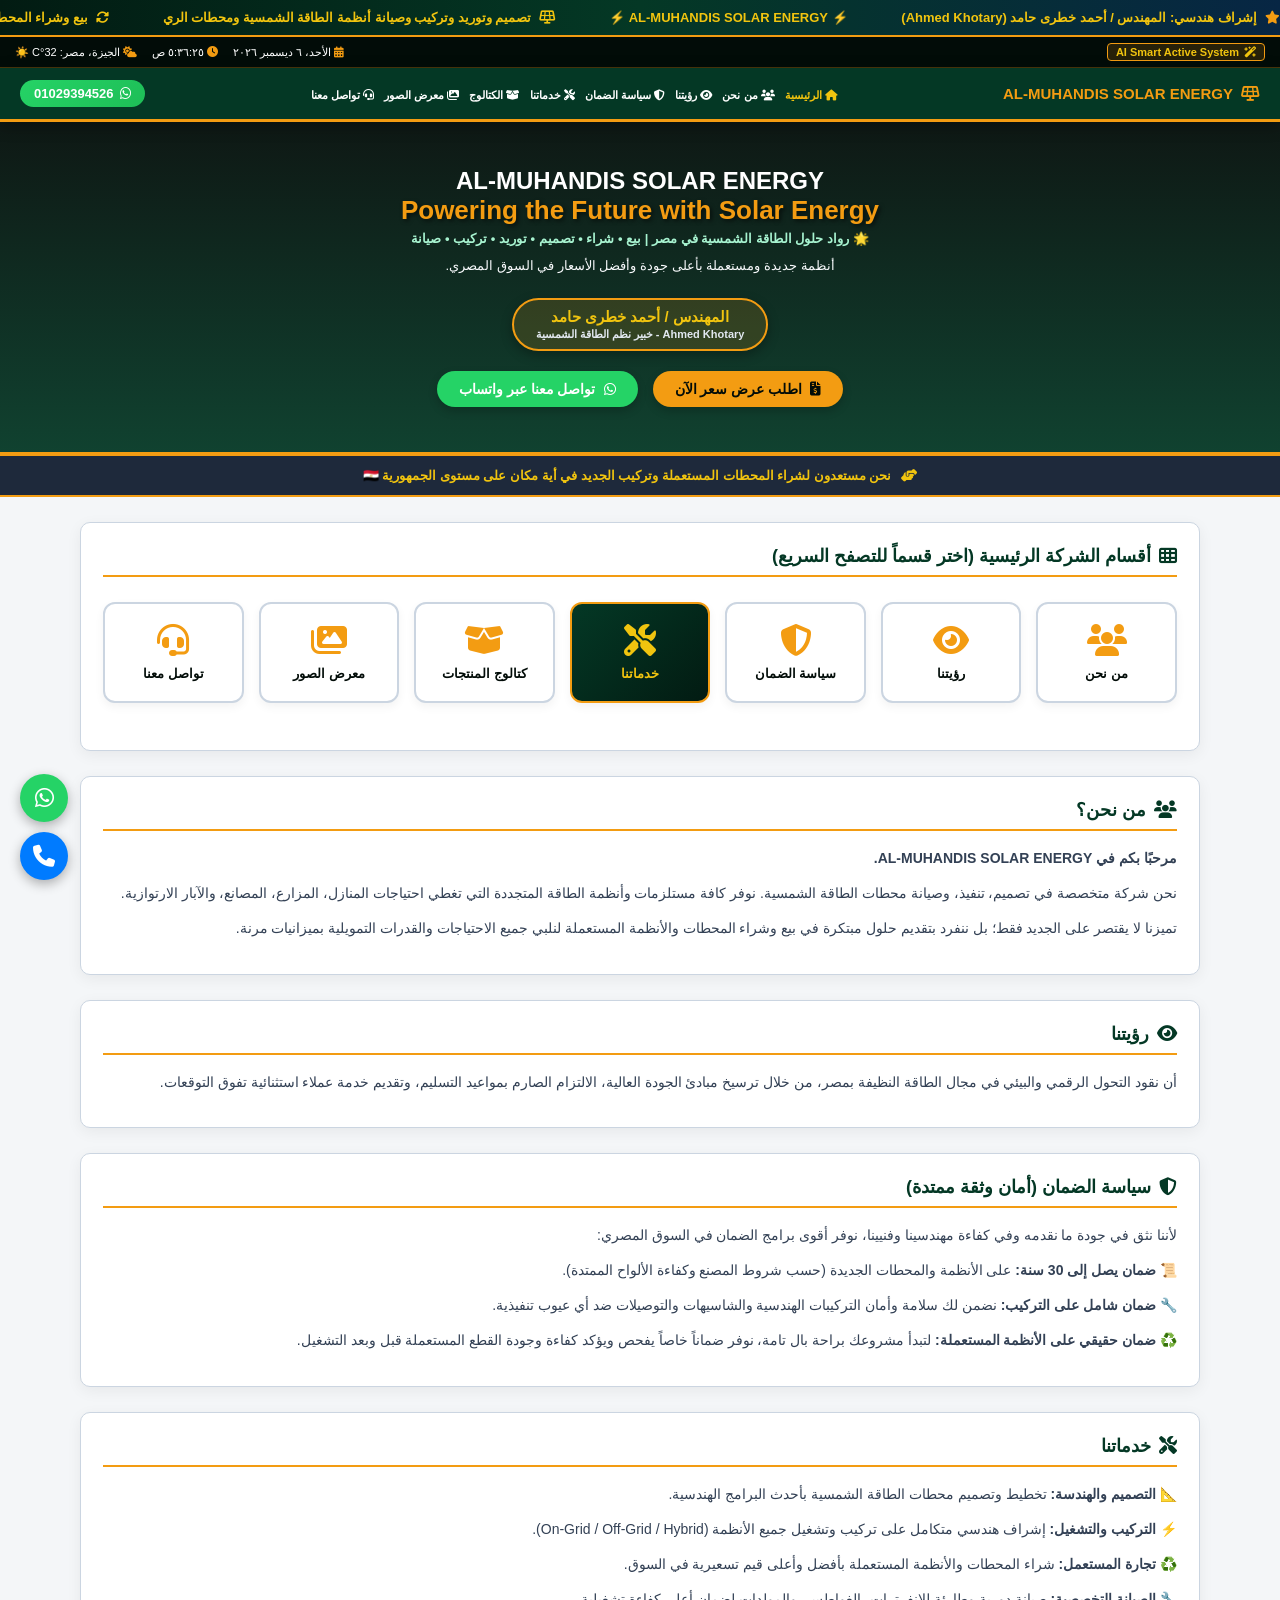
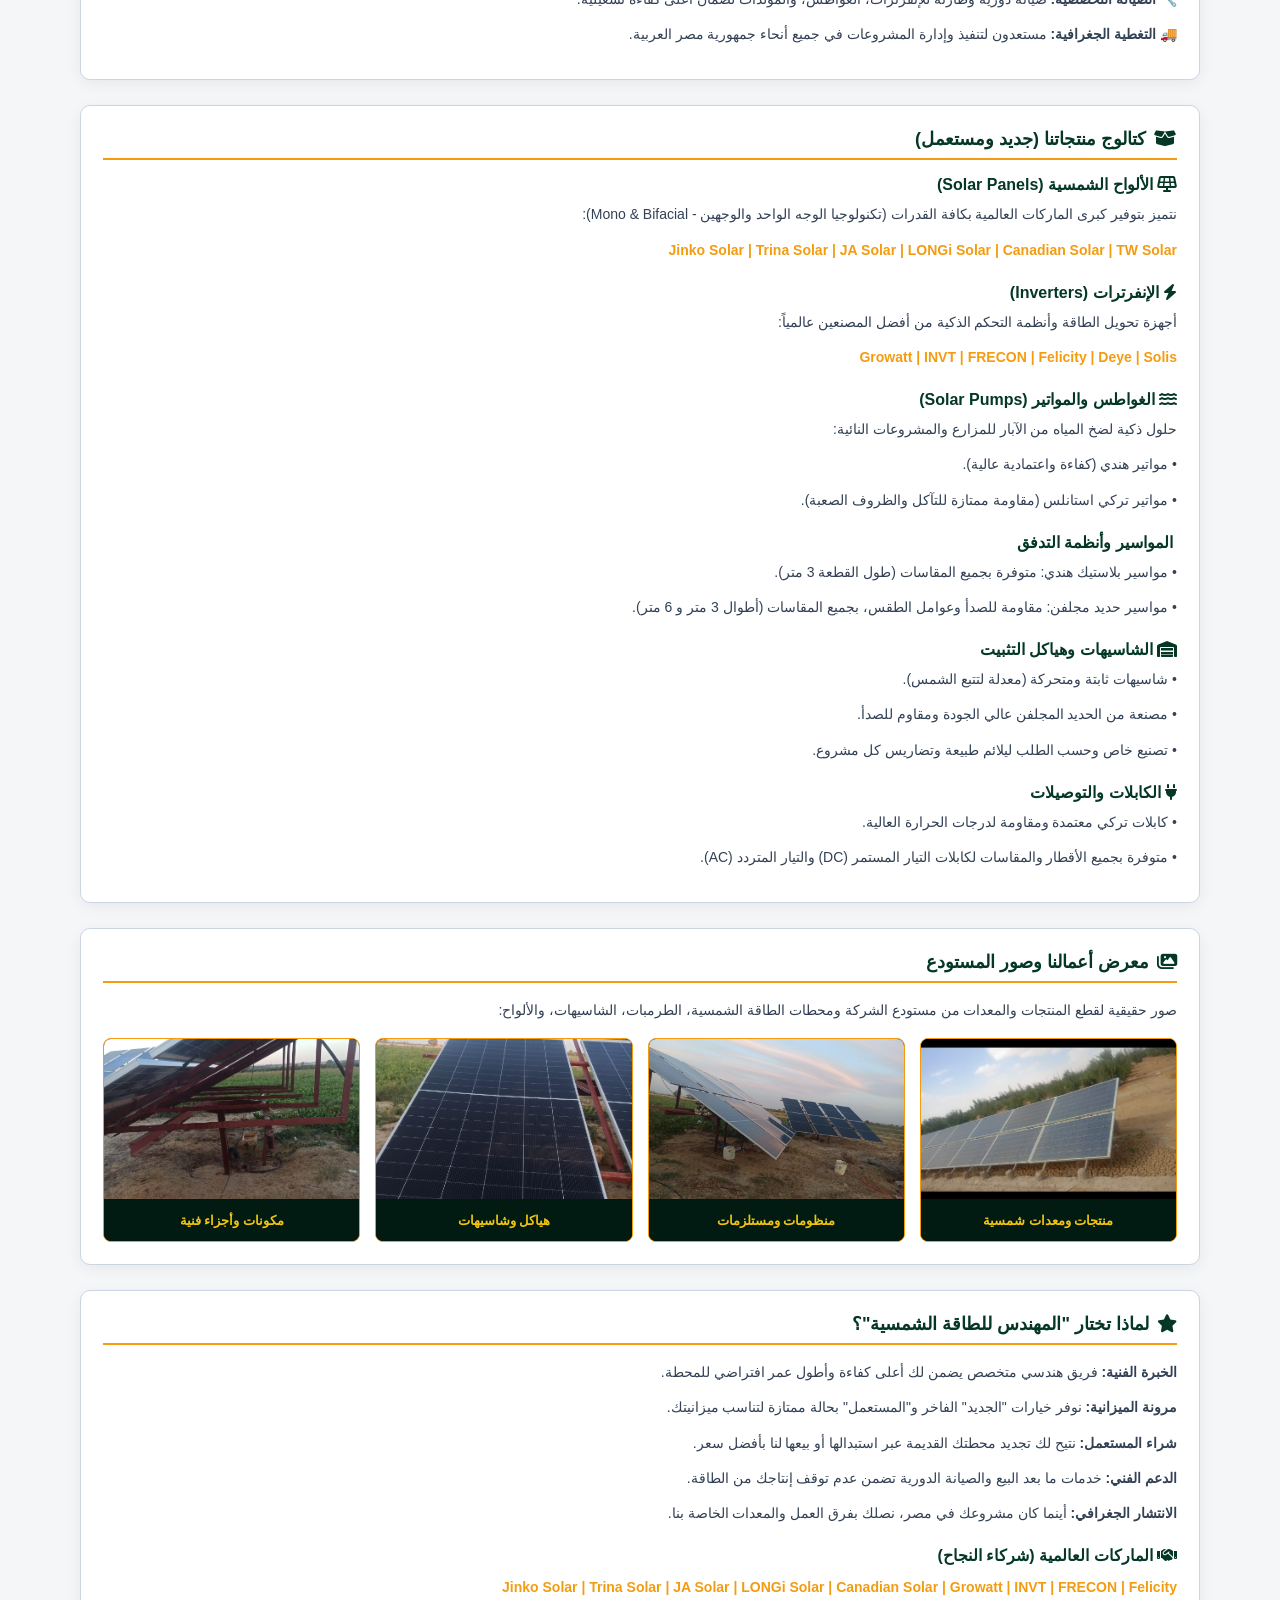
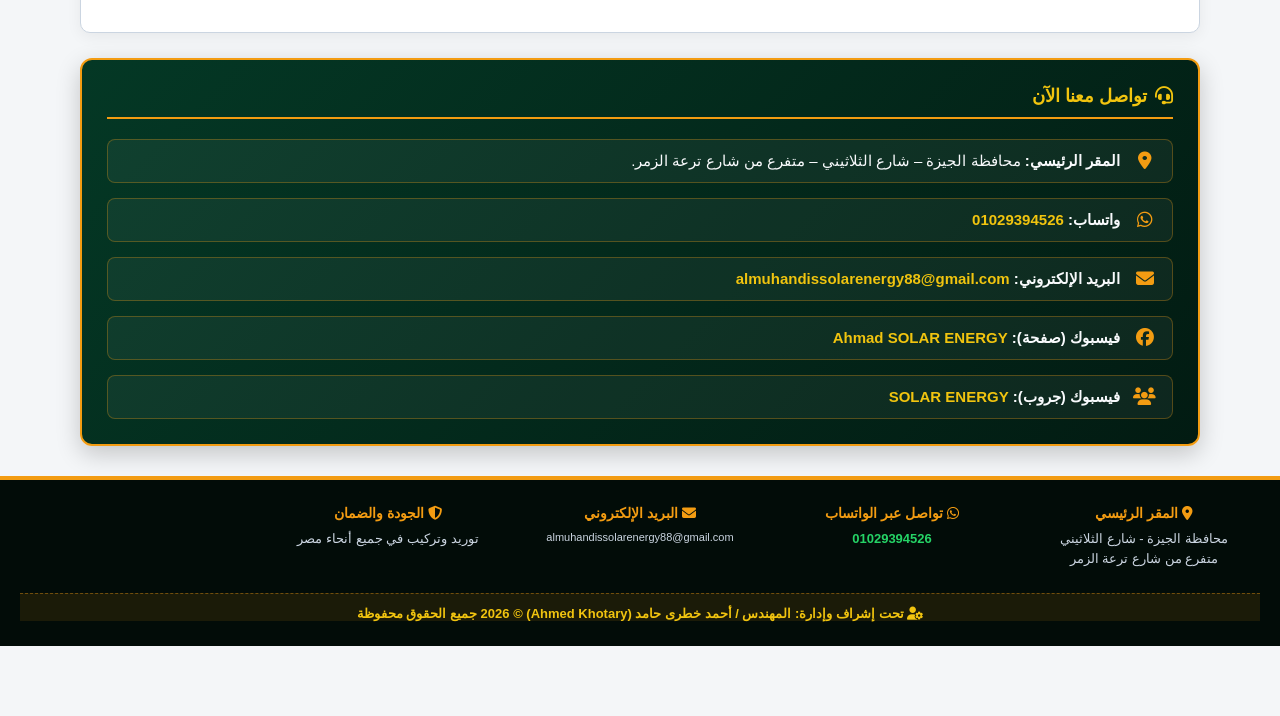
==== commit 08184692: "Update print statement from 'Hello' to 'Goodbye'" ====
--- a/index.html
+++ b/index.html
@@ -154,6 +154,44 @@
         }
         .hero-engineer-name span { display: block; font-size: 11px; color: #e2e8f0; font-weight: 600; margin-top: 2px; }
 
+        .hero-buttons {
+            display: flex;
+            justify-content: center;
+            gap: 15px;
+            margin-top: 20px;
+            flex-wrap: wrap;
+        }
+        .btn-main {
+            background: var(--accent-gold);
+            color: var(--primary-dark);
+            padding: 10px 22px;
+            border-radius: 25px;
+            font-weight: bold;
+            text-decoration: none;
+            box-shadow: 0 4px 10px rgba(0,0,0,0.2);
+            transition: 0.3s;
+            display: inline-flex;
+            align-items: center;
+            gap: 8px;
+            font-size: 14px;
+        }
+        .btn-main:hover { background: var(--accent-yellow); transform: translateY(-2px); }
+        .btn-whatsapp {
+            background: #25d366;
+            color: var(--white);
+            padding: 10px 22px;
+            border-radius: 25px;
+            font-weight: bold;
+            text-decoration: none;
+            box-shadow: 0 4px 10px rgba(0,0,0,0.2);
+            transition: 0.3s;
+            display: inline-flex;
+            align-items: center;
+            gap: 8px;
+            font-size: 14px;
+        }
+        .btn-whatsapp:hover { background: #1ebe57; transform: translateY(-2px); }
+
         .announcement-bar {
             background: #1e293b;
             color: var(--accent-yellow);
@@ -169,7 +207,7 @@
             flex-wrap: wrap;
         }
 
-        /* شبكة الأيقونات التفاعلية الرئيسية */
+        /* شبكة الأيقونات التفاعلية الرئيسية المحدثة حسب طلبك */
         .main-icons-grid {
             display: grid;
             grid-template-columns: repeat(auto-fit, minmax(140px, 1fr));
@@ -214,7 +252,6 @@
             color: var(--accent-yellow);
         }
 
-        /* تنسيق معرض الصور المضاف من المستودع */
         .gallery-grid {
             display: grid;
             grid-template-columns: repeat(auto-fit, minmax(220px, 1fr));
@@ -342,16 +379,6 @@
         }
         .contact-item a:hover { text-decoration: underline; }
 
-        .offer-card {
-            background: linear-gradient(135deg, #043825, #021b12);
-            color: var(--white);
-            border-radius: 12px;
-            padding: 25px;
-            border: 2px solid var(--accent-gold);
-            box-shadow: 0 8px 25px rgba(0,0,0,0.2);
-        }
-        .offer-card h3 { color: var(--accent-yellow); border-bottom: 2px solid var(--accent-gold); padding-bottom: 10px; margin-bottom: 15px; }
-
         .footer-bottom {
             background-color: var(--primary-dark);
             color: var(--white);
@@ -428,17 +455,13 @@
         <a href="#" class="nav-logo"><i class="fa-solid fa-solar-panel"></i> AL-MUHANDIS SOLAR ENERGY</a>
         <ul class="nav-links">
             <li><a href="#" class="active"><i class="fa-solid fa-house"></i> الرئيسية</a></li>
-            <li><a href="#used-system">المحطات المستعملة</a></li>
-            <li><a href="#panels">الألواح</a></li>
-            <li><a href="#pump-inverters">الإنفرترات الزراعية</a></li>
-            <li><a href="#ongrid-inverters">إنفرترات On-Grid</a></li>
-            <li><a href="#batteries">البطاريات</a></li>
-            <li><a href="#pumps">الطرمبات الغاطسة</a></li>
-            <li><a href="#structures">الشاسيهات</a></li>
-            <li><a href="#pipes">المواسير</a></li>
-            <li><a href="#cables">الكابلات</a></li>
-            <li><a href="#gallery">معرض الصور</a></li>
-            <li><a href="#contact-section">تواصل معنا</a></li>
+            <li><a href="#about"><i class="fa-solid fa-users"></i> من نحن</a></li>
+            <li><a href="#vision"><i class="fa-solid fa-eye"></i> رؤيتنا</a></li>
+            <li><a href="#warranty"><i class="fa-solid fa-shield-halved"></i> سياسة الضمان</a></li>
+            <li><a href="#services"><i class="fa-solid fa-screwdriver-wrench"></i> خدماتنا</a></li>
+            <li><a href="#catalog"><i class="fa-solid fa-box-open"></i> الكتالوج</a></li>
+            <li><a href="#gallery"><i class="fa-solid fa-images"></i> معرض الصور</a></li>
+            <li><a href="#contact-section"><i class="fa-solid fa-headset"></i> تواصل معنا</a></li>
         </ul>
         <a href="https://wa.me/201029394526" class="nav-phone"><i class="fa-brands fa-whatsapp"></i> 01029394526</a>
     </nav>
@@ -446,12 +469,18 @@
     <header class="hero-section">
         <h1 class="hero-title">AL-MUHANDIS SOLAR ENERGY</h1>
         <h2 class="hero-subtitle">Powering the Future with Solar Energy</h2>
-        <p class="hero-tagline">رواد حلول الطاقة الشمسية في مصر | بيع - شراء - تصميم - تركيب - صيانة</p>
+        <p class="hero-tagline">🌟 رواد حلول الطاقة الشمسية في مصر | بيع • شراء • تصميم • توريد • تركيب • صيانة</p>
+        <p style="font-size: 13px; color: #f8fafc; margin-bottom: 15px;">أنظمة جديدة ومستعملة بأعلى جودة وأفضل الأسعار في السوق المصري.</p>
         
         <div class="hero-engineer-name">
             المهندس / أحمد خطرى حامد
             <span>Ahmed Khotary - خبير نظم الطاقة الشمسية</span>
         </div>
+
+        <div class="hero-buttons">
+            <a href="#contact-section" class="btn-main"><i class="fa-solid fa-file-invoice-dollar"></i> اطلب عرض سعر الآن</a>
+            <a href="https://wa.me/201029394526" class="btn-whatsapp" target="_blank"><i class="fa-brands fa-whatsapp"></i> تواصل معنا عبر واتساب</a>
+        </div>
     </header>
 
     <div class="announcement-bar">
@@ -460,45 +489,29 @@
 
     <div class="container">
 
-        <!-- شبكة الأيقونات التفاعلية السريعة -->
+        <!-- شبكة الأيقونات التفاعلية الرئيسية الجديدة والمحدثة حسب الطلب -->
         <div class="section-box">
-            <h3><i class="fa-solid fa-th"></i> أقسام المنتجات والخدمات (اختر قسماً للتصفح السريع)</h3>
+            <h3><i class="fa-solid fa-th"></i> أقسام الشركة الرئيسية (اختر قسماً للتصفح السريع)</h3>
             <div class="main-icons-grid">
-                <a href="#used-system" class="icon-card special-highlight">
-                    <i class="fa-solid fa-tags"></i>
-                    <span>المحطات المستعملة</span>
+                <a href="#about" class="icon-card">
+                    <i class="fa-solid fa-users"></i>
+                    <span>من نحن</span>
                 </a>
-                <a href="#panels" class="icon-card">
-                    <i class="fa-solid fa-solar-panel"></i>
-                    <span>الألواح الشمسية</span>
+                <a href="#vision" class="icon-card">
+                    <i class="fa-solid fa-eye"></i>
+                    <span>رؤيتنا</span>
                 </a>
-                <a href="#pump-inverters" class="icon-card">
-                    <i class="fa-solid fa-bolt"></i>
-                    <span>الإنفرترات الزراعية</span>
+                <a href="#warranty" class="icon-card">
+                    <i class="fa-solid fa-shield-halved"></i>
+                    <span>سياسة الضمان</span>
                 </a>
-                <a href="#ongrid-inverters" class="icon-card">
-                    <i class="fa-solid fa-network-wired"></i>
-                    <span>إنفرترات On-Grid</span>
+                <a href="#services" class="icon-card special-highlight">
+                    <i class="fa-solid fa-screwdriver-wrench"></i>
+                    <span>خدماتنا</span>
                 </a>
-                <a href="#batteries" class="icon-card">
-                    <i class="fa-solid fa-car-battery"></i>
-                    <span>البطاريات</span>
-                </a>
-                <a href="#pumps" class="icon-card">
-                    <i class="fa-solid fa-water"></i>
-                    <span>الطرمبات الغاطسة</span>
-                </a>
-                <a href="#structures" class="icon-card">
-                    <i class="fa-solid fa-warehouse"></i>
-                    <span>الشاسيهات والهياكل</span>
-                </a>
-                <a href="#pipes" class="icon-card">
-                    <i class="fa-solid fa-pipe"></i>
-                    <span>المواسير</span>
-                </a>
-                <a href="#cables" class="icon-card">
-                    <i class="fa-solid fa-plug"></i>
-                    <span>الكابلات</span>
+                <a href="#catalog" class="icon-card">
+                    <i class="fa-solid fa-box-open"></i>
+                    <span>كتالوج المنتجات</span>
                 </a>
                 <a href="#gallery" class="icon-card">
                     <i class="fa-solid fa-images"></i>
@@ -511,171 +524,74 @@
             </div>
         </div>
 
-        <!-- القسم الأهم: المحطات المستعملة -->
-        <div class="section-box offer-card" id="used-system">
-            <h3><i class="fa-solid fa-tags"></i> قسم المحطات المستعملة (القسم الرئيسي والأهم)</h3>
-            <p style="color: #e2e8f0; margin-bottom: 15px;">نوفر ونشتري ونبيع أفضل المحطات المستعملة والجديدة بكفاءة تامة ومعاينة أمام المشتري.</p>
-            <div class="table-responsive">
-                <table class="data-table" style="color: #1e293b;">
-                    <thead>
-                        <tr>
-                            <th>البيان</th>
-                            <th>التفاصيل والمواصفات</th>
-                        </tr>
-                    </thead>
-                    <tbody>
-                        <tr><td><b>قدرة المنظومة المتاحة</b></td><td>50 كيلو وات (أو حسب الطلب محطات مختلفة)</td></tr>
-                        <tr><td><b>نوع الألواح الشمسية</b></td><td>ZYTECH وغيرها من الماركات المعتمدة</td></tr>
-                        <tr><td><b>قدرة اللوح / العدد</b></td><td>330 وات (عدد 152 لوح بإجمالي تقريبي 50.16 كيلو وات)</td></tr>
-                        <tr><td><b>نوع وجهد الإنفرتر</b></td><td>FRECON بقدرة 50 كيلو وات</td></tr>
-                        <tr><td><b>وحدة الحماية</b></td><td>وحدة حماية كهربائية كاملة للحماية من الأعطال وتقلبات الجهد</td></tr>
-                        <tr><td><b>الغاطس والتوربينة</b></td><td>تركي استانلس ستيل بقدرة 50 كيلو وات</td></tr>
-                        <tr><td><b>المواسير</b></td><td>حديد (35 ماسورة بطول 3 متر بإجمالي 105 متر)</td></tr>
-                        <tr><td><b>الكابلات</b></td><td>كابل تركي مقطع 3×25 مم² بطول 125 متر</td></tr>
-                        <tr><td><b>الشاسيه</b></td><td>شاسيه ثابت من الحديد المجلفن المقاوم للعوامل الجوية</td></tr>
-                    </tbody>
-                </table>
-            </div>
-        </div>
-
-        <!-- القسم الأول: الألواح الشمسية -->
-        <div class="section-box" id="panels">
-            <h3><i class="fa-solid fa-solar-panel"></i> القسم الأول: الألواح الشمسية (Solar Panels)</h3>
-            <p>أبرز الشركات العالمية المعتمدة (Jinko, Trina, JA Solar, LONGi, Risen, TW Solar, AIKO, GCL, Astronergy, Canadian Solar, ZNShine, Jet Solar, Ulica, Quantum, Eco Green, Gokin):</p>
-            <div class="table-responsive">
-                <table class="data-table">
-                    <thead>
-                        <tr>
-                            <th>الشركة</th>
-                            <th>بلد المنشأ</th>
-                            <th>نوع الخلايا والتكنولوجيا</th>
-                            <th>القدرات المتاحة (وات)</th>
-                            <th>الكفاءة</th>
-                            <th>الضمان</th>
-                            <th>الاستخدام</th>
-                        </tr>
-                    </thead>
-                    <tbody>
-                        <tr><td><b>Jinko Solar</b></td><td>الصين</td><td>Mono / TOPCon / Bifacial</td><td>330W حتى 720W</td><td>عالية جداً</td><td>25 سنة</td><td>محطات منزلية وزراعية</td></tr>
-                        <tr><td><b>Trina Solar</b></td><td>الصين</td><td>Mono / TOPCon</td><td>330W حتى 720W</td><td>عالية</td><td>25 سنة</td><td>جميع الاستخدامات</td></tr>
-                        <tr><td><b>JA Solar</b></td><td>الصين</td><td>Mono / TOPCon</td><td>330W حتى 650W</td><td>عالية</td><td>25 سنة</td><td>جميع الاستخدامات</td></tr>
-                        <tr><td><b>LONGi Solar</b></td><td>الصين</td><td>Hi-MO / TOPCon</td><td>330W حتى 650W</td><td>ممتازة</td><td>25 سنة</td><td>منازل ومصانع ومزارع</td></tr>
-                        <tr><td><b>Canadian Solar</b></td><td>كندا / الصين</td><td>PERC / TOPCon</td><td>330W حتى 700W</td><td>عالية</td><td>25 سنة</td><td>جميع الاستخدامات</td></tr>
-                        <tr><td><b>AIKO Solar</b></td><td>الصين</td><td>N-Type ABC</td><td>440W حتى 670W</td><td>الأعلى عالمياً</td><td>25 سنة</td><td>أعلى كفاءة مطلوبة</td></tr>
-                    </tbody>
-                </table>
-            </div>
-        </div>
-
-        <!-- القسم الثاني: الإنفرترات الزراعية -->
-        <div class="section-box" id="pump-inverters">
-            <h3><i class="fa-solid fa-bolt"></i> القسم الثاني: الإنفرترات الزراعية (Solar Pump Inverters)</h3>
-            <p>تشمل شركات: FRECON, INVT, VEICHI, DELIXI, KEWO, SAJ, TPS, VACON, USFULL, KEVAN, Dolycon, Micno, Quantum Solar.</p>
-            <div class="table-responsive">
-                <table class="data-table">
-                    <thead>
-                        <tr>
-                            <th>الشركة</th>
-                            <th>بلد المنشأ</th>
-                            <th>القدرات (KW)</th>
-                            <th>ما يعادلها (حصان)</th>
-                            <th>جهد التشغيل والفازات</th>
-                            <th>درجة الحماية</th>
-                        </tr>
-                    </thead>
-                    <tbody>
-                        <tr><td><b>FRECON</b></td><td>الصين</td><td>2.2 حتى 400 KW</td><td>3 حتى 500 حصان</td><td>220V / 380V (أحادي/ثلاثي)</td><td>IP65</td></tr>
-                        <tr><td><b>INVT</b></td><td>الصين</td><td>2.2 حتى 400 KW</td><td>3 حتى 500 حصان</td><td>380V ثلاثي</td><td>IP54 / IP65</td></tr>
-                        <tr><td><b>VEICHI</b></td><td>الصين</td><td>2.2 حتى 200 KW</td><td>3 حتى 250 حصان</td><td>220V / 380V</td><td>IP54</td></tr>
-                        <tr><td><b>DELIXI</b></td><td>الصين</td><td>2.2 حتى 110 KW</td><td>3 حتى 150 حصان</td><td>380V ثلاثي</td><td>IP54</td></tr>
-                    </tbody>
-                </table>
-            </div>
-        </div>
-
-        <!-- القسم الثالث: إنفرترات On Grid -->
-        <div class="section-box" id="ongrid-inverters">
-            <h3><i class="fa-solid fa-network-wired"></i> القسم الثالث: إنفرترات On Grid</h3>
-            <p>يشمل أشهر الماركات العالمية (Huawei, Solis, Sineng, Growatt, Sungrow, Deye, GoodWe, Sofar, Solinteg):</p>
-            <div class="table-responsive">
-                <table class="data-table">
-                    <thead>
-                        <tr>
-                            <th>الشركة</th>
-                            <th>القدرات المتوفرة</th>
-                            <th>عدد MPPT</th>
-                            <th>الكفاءة</th>
-                            <th>نوع الشبكة</th>
-                            <th>الضمان</th>
-                        </tr>
-                    </thead>
-                    <tbody>
-                        <tr><td><b>Huawei</b></td><td>3KW حتى 300KW</td><td>متعدد</td><td>98.6%</td><td>On-Grid / Commercial</td><td>5-10 سنوات</td></tr>
-                        <tr><td><b>Growatt</b></td><td>3KW حتى 250KW</td><td>متعدد</td><td>98.4%</td><td>On-Grid / Hybrid</td><td>5-10 سنوات</td></tr>
-                        <tr><td><b>Deye</b></td><td>5KW حتى 100KW</td><td>متعدد</td><td>97.6%</td><td>Hybrid / On-Grid</td><td>5-10 سنوات</td></tr>
-                        <tr><td><b>Sungrow</b></td><td>5KW حتى 350KW</td><td>متعدد</td><td>98.7%</td><td>Commercial / Utility</td><td>5-10 سنوات</td></tr>
-                    </tbody>
-                </table>
-            </div>
-        </div>
-
-        <!-- القسم الرابع والخامس: البطاريات (GEL & Lithium) -->
-        <div class="section-box" id="batteries">
-            <h3><i class="fa-solid fa-car-battery"></i> القسم الرابع والخامس: البطاريات (GEL & Lithium)</h3>
-            <p><b>بطاريات GEL (مثل NPP, VEICHI, JYC):</b> متوفرة بسعات 12V-100Ah و 12V-150Ah و 12V-200Ah بعمر افتراضي طويل ودورات شحن عالية.</p>
-            <p><b>بطاريات الليثيوم LiFePO4 (مثل Dyness, Felicity, MUST, Magic Energy, Eastman, Top Power, CEEG, Quantum, ICell):</b> متوفرة بجهد 12V, 24V, 48V وسعات 100Ah, 200Ah, 230Ah, 280Ah, 300Ah, 320Ah مزودة بنظام حماية ذكي BMS ودورات شحن فائقة.</p>
-        </div>
-
-        <!-- القسم السادس: الطرمبات الغاطسة -->
-        <div class="section-box" id="pumps">
-            <h3><i class="fa-solid fa-water"></i> القسم السادس: الطرمبات الغاطسة (Submersible Pumps)</h3>
-            <p>ماركات هندية، صينية، وإيطالية ودنماركية (CRI, TEXMO, KSB, Kirloskar, Shakti, LEO, Shimge, CNP, Dongyin, Ebara, Lowara, Grundfos):</p>
-            <div class="table-responsive">
-                <table class="data-table">
-                    <thead>
-                        <tr>
-                            <th>الشركة المصنعة</th>
-                            <th>بلد المنشأ</th>
-                            <th>الخامة</th>
-                            <th>مقاس الطرمبة</th>
-                            <th>القدرات المتاحة</th>
-                        </tr>
-                    </thead>
-                    <tbody>
-                        <tr><td><b>CRI / Shakti / Texmo</b></td><td>هندى</td><td>استانلس / حديد</td><td>4 و 6 و 8 بوصة</td><td>0.5 حصان حتى 100 حصان</td></tr>
-                        <tr><td><b>LEO / Shimge / Dongyin</b></td><td>صينى</td><td>استانلس ستيل</td><td>4 و 6 بوصة</td><td>1 حصان حتى 75 حصان</td></tr>
-                        <tr><td><b>Ebara / Lowara</b></td><td>إيطالى</td><td>استانلس ستيل بالكامل</td><td>4 و 6 و 8 بوصة</td><td>2 حصان حتى 100 حصان</td></tr>
-                        <tr><td><b>Grundfos</b></td><td>دنماركى</td><td>أعلى جودة عالمية</td><td>4 و 6 و 8 بوصة</td><td>جميع القدرات</td></tr>
-                    </tbody>
-                </table>
-            </div>
-        </div>
-
-        <!-- القسم السابع: الشاسيهات والهياكل -->
-        <div class="section-box" id="structures">
-            <h3><i class="fa-solid fa-warehouse"></i> القسم السابع: الشاسيهات والهياكل التثبيت (Structures)</h3>
-            <p><b>أنواع الشاسيهات:</b> ثابت، متحرك يدوي، متحرك أوتوماتيك Single Axis، ومتحرك Dual Axis.</p>
-            <p><b>المواصفات:</b> حديد مجلفن بالغمس الساخن عالي الجودة، ألومنيوم معالجة ضد الصدأ، سمك عالي يتحمل أقصى سرعات الرياح، مع مسامير استنلس ستيل بالكامل وعمر افتراضي طويل.</p>
-        </div>
-
-        <!-- القسم الثامن: المواسير -->
-        <div class="section-box" id="pipes">
-            <h3><i class="fa-solid fa-pipe"></i> القسم الثامن: المواسير (Pipes)</h3>
-            <p><b>الأنواع:</b> بلاستيك هندي، UPVC، PVC، HDPE، حديد أسود، وحديد مجلفن.</p>
-            <p><b>المقاسات والأطوال:</b> أطوال 6 متر و 12 متر، وبقطار (بوصات): 2 بوصة، 3 بوصة، 4 بوصة، 5 بوصة، 6 بوصة، وحتى 8 بوصة.</p>
-        </div>
-
-        <!-- القسم التاسع: الكابلات -->
-        <div class="section-box" id="cables">
-            <h3><i class="fa-solid fa-plug"></i> القسم التاسع: الكابلات (Cables)</h3>
-            <p><b>الأنواع:</b> كابلات DC و AC (نحاس وألومنيوم - صيني، هندي، تركي عالي الجودة).</p>
-            <p><b>المقاسات المتوفرة:</b> 4 مم²، 6 مم²، 10 مم²، 16 مم²، 25 مم²، 35 مم²، 50 مم²، 70 مم²، 95 مم²، 120 مم²، و 150 مم².</p>
+        <!-- قسم من نحن -->
+        <div class="section-box" id="about">
+            <h3><i class="fa-solid fa-users"></i> من نحن؟</h3>
+            <p><b>مرحبًا بكم في AL-MUHANDIS SOLAR ENERGY.</b></p>
+            <p>نحن شركة متخصصة في تصميم، تنفيذ، وصيانة محطات الطاقة الشمسية. نوفر كافة مستلزمات وأنظمة الطاقة المتجددة التي تغطي احتياجات المنازل، المزارع، المصانع، والآبار الارتوازية.</p>
+            <p>تميزنا لا يقتصر على الجديد فقط؛ بل ننفرد بتقديم حلول مبتكرة في بيع وشراء المحطات والأنظمة المستعملة لنلبي جميع الاحتياجات والقدرات التمويلية بميزانيات مرنة.</p>
+        </div>
+
+        <!-- قسم رؤيتنا -->
+        <div class="section-box" id="vision">
+            <h3><i class="fa-solid fa-eye"></i> رؤيتنا</h3>
+            <p>أن نقود التحول الرقمي والبيئي في مجال الطاقة النظيفة بمصر، من خلال ترسيخ مبادئ الجودة العالية، الالتزام الصارم بمواعيد التسليم، وتقديم خدمة عملاء استثنائية تفوق التوقعات.</p>
+        </div>
+
+        <!-- قسم سياسة الضمان -->
+        <div class="section-box" id="warranty">
+            <h3><i class="fa-solid fa-shield-halved"></i> سياسة الضمان (أمان وثقة ممتدة)</h3>
+            <p>لأننا نثق في جودة ما نقدمه وفي كفاءة مهندسينا وفنيينا، نوفر أقوى برامج الضمان في السوق المصري:</p>
+            <p><b>📜 ضمان يصل إلى 30 سنة:</b> على الأنظمة والمحطات الجديدة (حسب شروط المصنع وكفاءة الألواح الممتدة).</p>
+            <p><b>🔧 ضمان شامل على التركيب:</b> نضمن لك سلامة وأمان التركيبات الهندسية والشاسيهات والتوصيلات ضد أي عيوب تنفيذية.</p>
+            <p><b>♻️ ضمان حقيقي على الأنظمة المستعملة:</b> لتبدأ مشروعك براحة بال تامة، نوفر ضماناً خاصاً يفحص ويؤكد كفاءة وجودة القطع المستعملة قبل وبعد التشغيل.</p>
+        </div>
+
+        <!-- قسم خدماتنا -->
+        <div class="section-box" id="services">
+            <h3><i class="fa-solid fa-screwdriver-wrench"></i> خدماتنا</h3>
+            <p><b>📐 التصميم والهندسة:</b> تخطيط وتصميم محطات الطاقة الشمسية بأحدث البرامج الهندسية.</p>
+            <p><b>⚡ التركيب والتشغيل:</b> إشراف هندسي متكامل على تركيب وتشغيل جميع الأنظمة (On-Grid / Off-Grid / Hybrid).</p>
+            <p><b>♻️ تجارة المستعمل:</b> شراء المحطات والأنظمة المستعملة بأفضل وأعلى قيم تسعيرية في السوق.</p>
+            <p><b>🔧 الصيانة التخصصية:</b> صيانة دورية وطارئة للإنفرترات، الغواطس، والمولدات لضمان أعلى كفاءة تشغيلية.</p>
+            <p><b>🚚 التغطية الجغرافية:</b> مستعدون لتنفيذ وإدارة المشروعات في جميع أنحاء جمهورية مصر العربية.</p>
+        </div>
+
+        <!-- قسم كتالوج المنتجات -->
+        <div class="section-box" id="catalog">
+            <h3><i class="fa-solid fa-box-open"></i> كتالوج منتجاتنا (جديد ومستعمل)</h3>
+            
+            <h4 style="color: var(--primary-green); margin-top: 15px; margin-bottom: 8px;"><i class="fa-solid fa-solar-panel"></i> الألواح الشمسية (Solar Panels)</h4>
+            <p>نتميز بتوفير كبرى الماركات العالمية بكافة القدرات (تكنولوجيا الوجه الواحد والوجهين - Mono & Bifacial):</p>
+            <p style="color: var(--accent-gold); font-weight: bold;">Jinko Solar | Trina Solar | JA Solar | LONGi Solar | Canadian Solar | TW Solar</p>
+
+            <h4 style="color: var(--primary-green); margin-top: 20px; margin-bottom: 8px;"><i class="fa-solid fa-bolt"></i> الإنفرترات (Inverters)</h4>
+            <p>أجهزة تحويل الطاقة وأنظمة التحكم الذكية من أفضل المصنعين عالمياً:</p>
+            <p style="color: var(--accent-gold); font-weight: bold;">Growatt | INVT | FRECON | Felicity | Deye | Solis</p>
+
+            <h4 style="color: var(--primary-green); margin-top: 20px; margin-bottom: 8px;"><i class="fa-solid fa-water"></i> الغواطس والمواتير (Solar Pumps)</h4>
+            <p>حلول ذكية لضخ المياه من الآبار للمزارع والمشروعات النائية:</p>
+            <p>• مواتير هندي (كفاءة واعتمادية عالية).</p>
+            <p>• مواتير تركي استانلس (مقاومة ممتازة للتآكل والظروف الصعبة).</p>
+
+            <h4 style="color: var(--primary-green); margin-top: 20px; margin-bottom: 8px;"><i class="fa-solid fa-pipe"></i> المواسير وأنظمة التدفق</h4>
+            <p>• مواسير بلاستيك هندي: متوفرة بجميع المقاسات (طول القطعة 3 متر).</p>
+            <p>• مواسير حديد مجلفن: مقاومة للصدأ وعوامل الطقس، بجميع المقاسات (أطوال 3 متر و 6 متر).</p>
+
+            <h4 style="color: var(--primary-green); margin-top: 20px; margin-bottom: 8px;"><i class="fa-solid fa-warehouse"></i> الشاسيهات وهياكل التثبيت</h4>
+            <p>• شاسيهات ثابتة ومتحركة (معدلة لتتبع الشمس).</p>
+            <p>• مصنعة من الحديد المجلفن عالي الجودة ومقاوم للصدأ.</p>
+            <p>• تصنيع خاص وحسب الطلب ليلائم طبيعة وتضاريس كل مشروع.</p>
+
+            <h4 style="color: var(--primary-green); margin-top: 20px; margin-bottom: 8px;"><i class="fa-solid fa-plug"></i> الكابلات والتوصيلات</h4>
+            <p>• كابلات تركي معتمدة ومقاومة لدرجات الحرارة العالية.</p>
+            <p>• متوفرة بجميع الأقطار والمقاسات لكابلات التيار المستمر (DC) والتيار المتردد (AC).</p>
         </div>
 
         <!-- معرض الصور المضاف من المستودع -->
         <div class="section-box" id="gallery">
-            <h3><i class="fa-solid fa-images"></i> معرض صور المستودع</h3>
-            <p>صور حقيقية لقطع المنتجات والمعدات من مستودع الشركة:</p>
+            <h3><i class="fa-solid fa-images"></i> معرض أعمالنا وصور المستودع</h3>
+            <p>صور حقيقية لقطع المنتجات والمعدات من مستودع الشركة ومحطات الطاقة الشمسية، الطرمبات، الشاسيهات، والألواح:</p>
             <div class="gallery-grid">
                 <div class="gallery-card">
                     <img src="IMG-20260609-WA0015.jpg" alt="صورة من المستودع">
@@ -694,6 +610,19 @@
                     <div><span>مكونات وأجزاء فنية</span></div>
                 </div>
             </div>
+        </div>
+
+        <!-- قسم لماذا تختارنا وشركاء النجاح -->
+        <div class="section-box">
+            <h3><i class="fa-solid fa-star"></i> لماذا تختار "المهندس للطاقة الشمسية"؟</h3>
+            <p><b>الخبرة الفنية:</b> فريق هندسي متخصص يضمن لك أعلى كفاءة وأطول عمر افتراضي للمحطة.</p>
+            <p><b>مرونة الميزانية:</b> نوفر خيارات "الجديد" الفاخر و"المستعمل" بحالة ممتازة لتناسب ميزانيتك.</p>
+            <p><b>شراء المستعمل:</b> نتيح لك تجديد محطتك القديمة عبر استبدالها أو بيعها لنا بأفضل سعر.</p>
+            <p><b>الدعم الفني:</b> خدمات ما بعد البيع والصيانة الدورية تضمن عدم توقف إنتاجك من الطاقة.</p>
+            <p><b>الانتشار الجغرافي:</b> أينما كان مشروعك في مصر، نصلك بفرق العمل والمعدات الخاصة بنا.</p>
+
+            <h4 style="color: var(--primary-green); margin-top: 20px; margin-bottom: 10px;"><i class="fa-solid fa-handshake"></i> الماركات العالمية (شركاء النجاح)</h4>
+            <p style="color: var(--accent-gold); font-weight: bold; font-size: 14px;">Jinko Solar | Trina Solar | JA Solar | LONGi Solar | Canadian Solar | Growatt | INVT | FRECON | Felicity</p>
         </div>
 
         <!-- قسم تواصل معنا -->
@@ -765,4 +694,3 @@
 
 </body>
 </html>
-
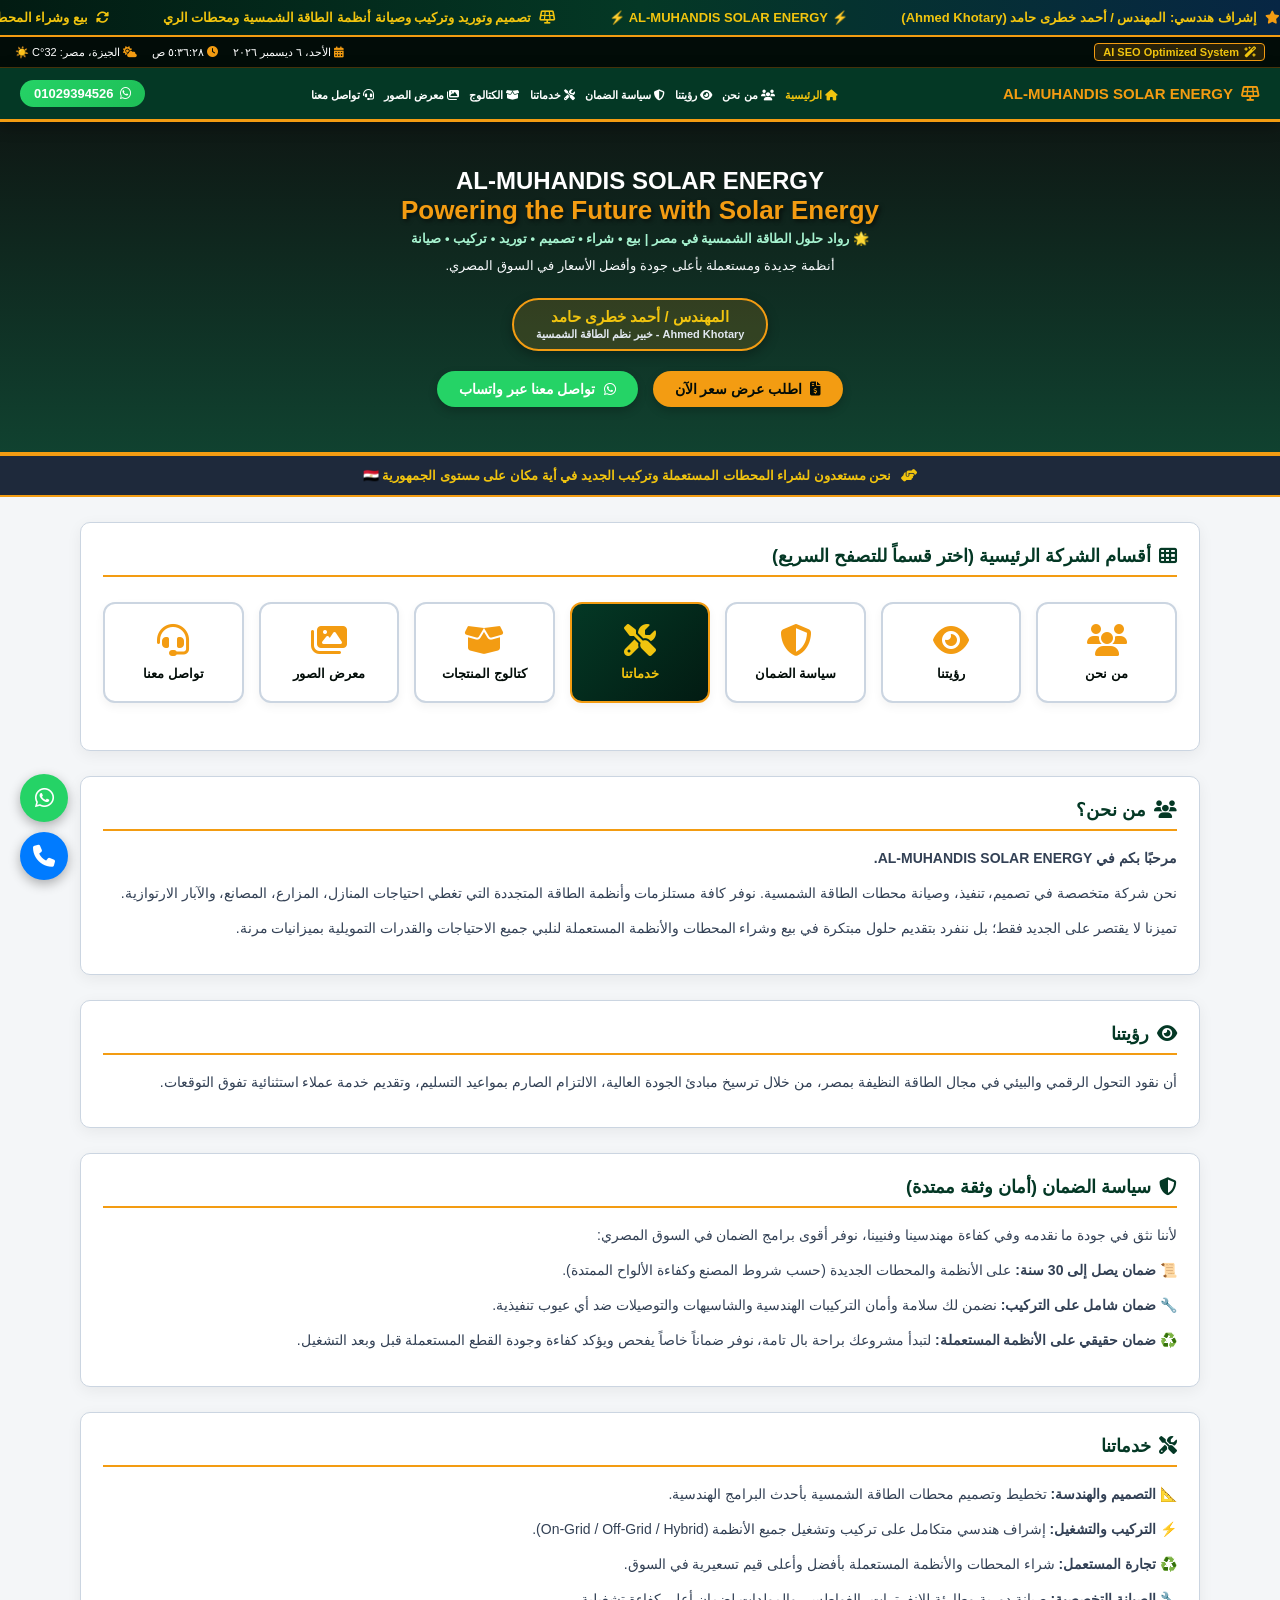
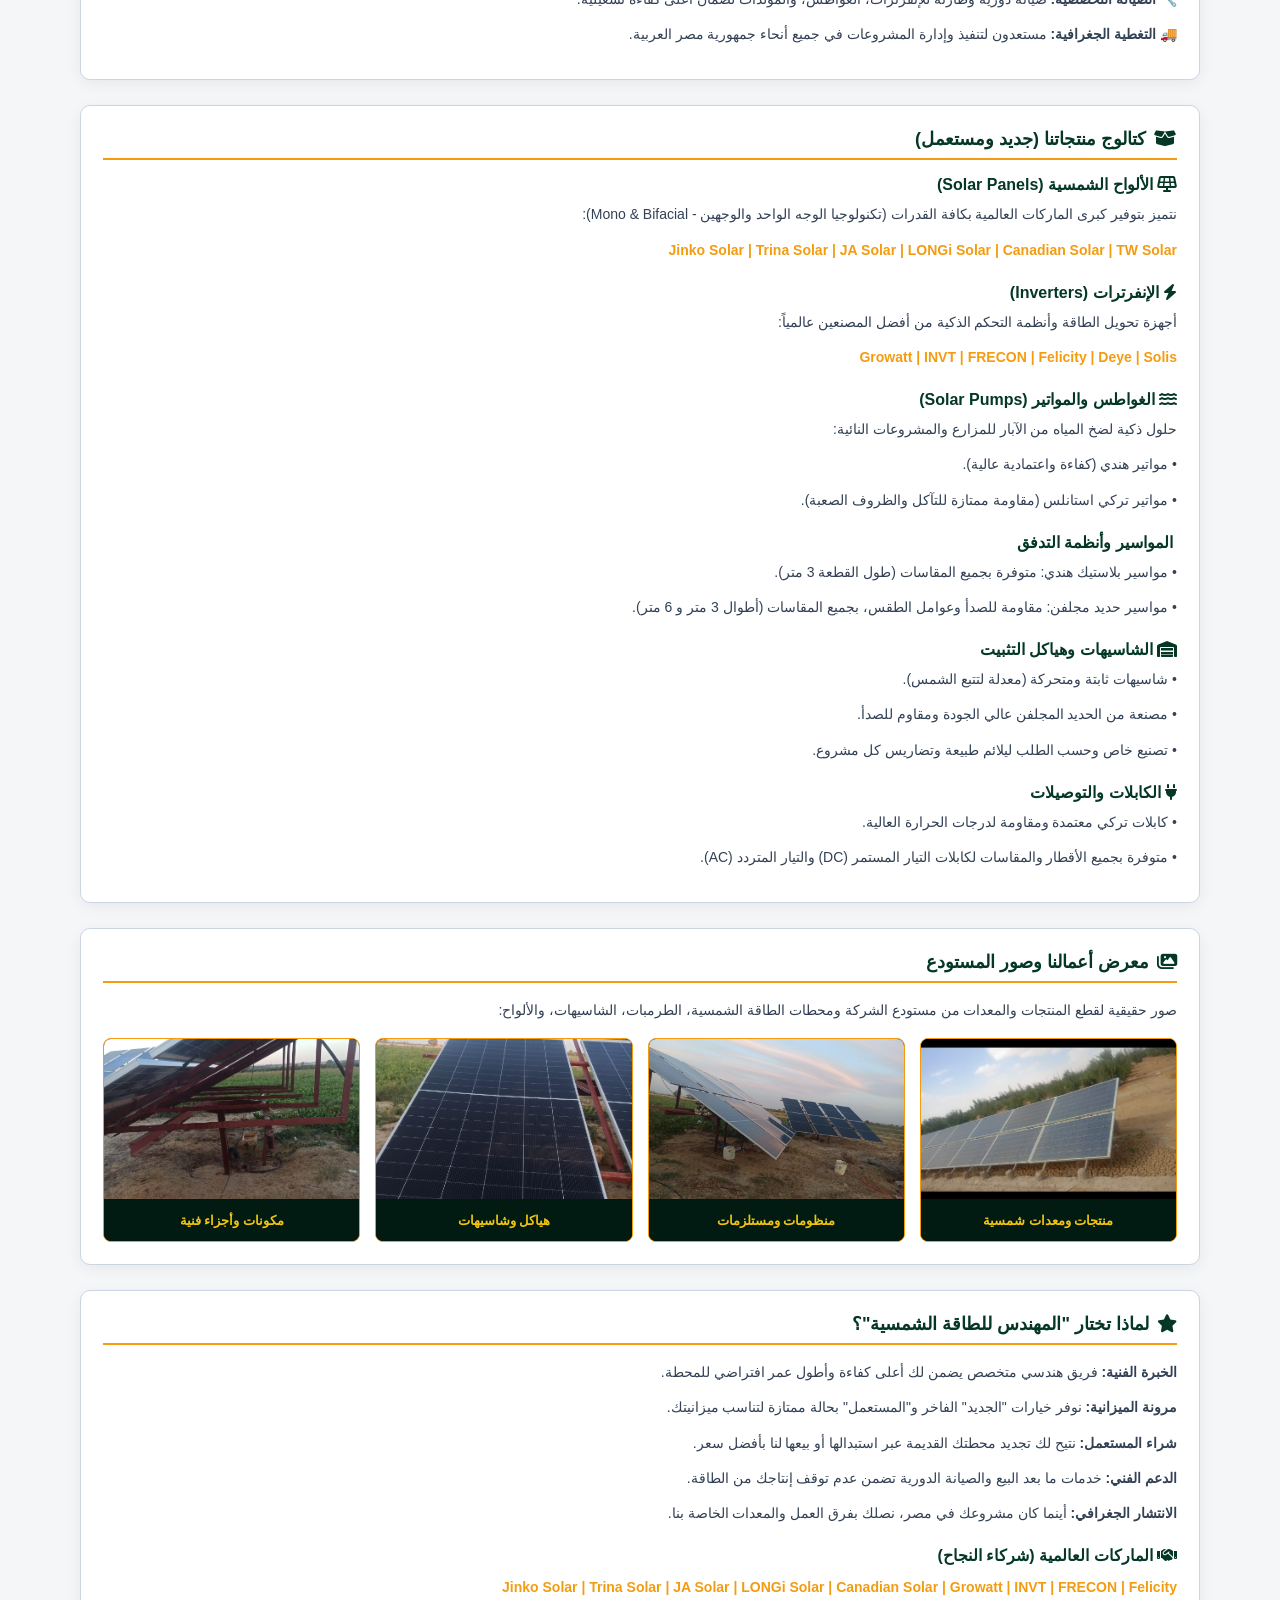
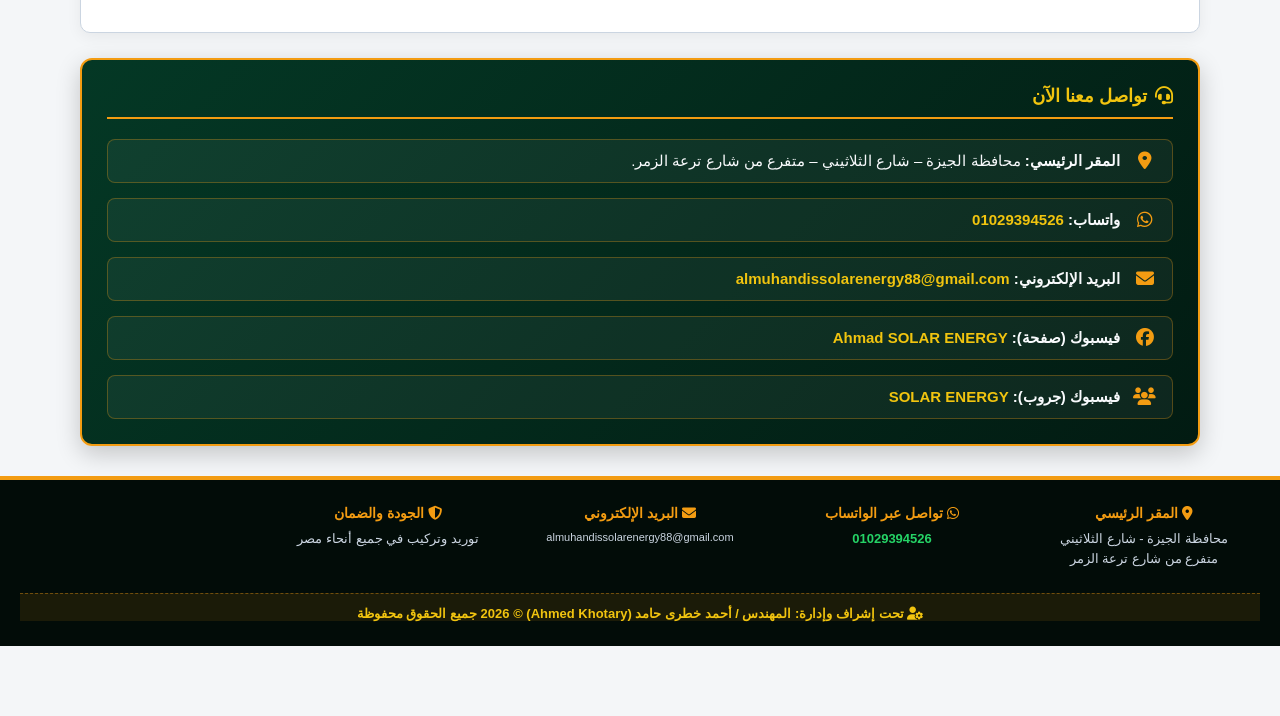
==== commit a87bea7a: "Enhance SEO and clean up HTML structure Updated SEO meta tags and improved title for better visibili" ====
--- a/index.html
+++ b/index.html
@@ -3,7 +3,18 @@
 <head>
     <meta charset="UTF-8">
     <meta name="viewport" content="width=device-width, initial-scale=1.0">
-    <title>AL-MUHANDIS SOLAR ENERGY - م / أحمد خطرى حامد</title>
+    
+    <!-- تحسين الظهور في محركات بحث جوجل (SEO) -->
+    <title>AL-MUHANDIS SOLAR ENERGY | المهندس للطاقة الشمسية - م / أحمد خطرى</title>
+    <meta name="description" content="شركة المهندس للطاقة الشمسية - رواد حلول الطاقة النظيفة في مصر. بيع، شراء، تصميم، توريد، تركيب وصيانة محطات الطاقة الشمسية والمستعملة والجديدة، الطرمبات والإنفرترات. بإشراف م/ أحمد خطرى حامد.">
+    <meta name="keywords" content="طاقة شمسية فى مصر, محطات شمسية مستعملة, ألواح شمسية, إنفرترات زراعية, طرمبات غاطسة, المهندس للطاقة الشمسية, أحمد خطرى حامد, صيانة طاقة شمسية, الجيزة">
+    <meta name="author" content="المهندس / أحمد خطرى حامد">
+    
+    <!-- Social Media Meta Tags -->
+    <meta property="og:title" content="AL-MUHANDIS SOLAR ENERGY - م / أحمد خطرى حامد">
+    <meta property="og:description" content="رواد حلول الطاقة الشمسية في مصر - بيع وشراء المحطات الجديدة والمستعملة وكافة مستلزمات الري والطاقة النظيفة.">
+    <meta property="og:type" content="website">
+
     <link rel="stylesheet" href="https://cdnjs.cloudflare.com/ajax/libs/font-awesome/6.4.0/css/all.min.css">
     <style>
         :root {
@@ -207,7 +218,7 @@
             flex-wrap: wrap;
         }
 
-        /* شبكة الأيقونات التفاعلية الرئيسية المحدثة حسب طلبك */
+        /* شبكة الأيقونات التفاعلية الرئيسية */
         .main-icons-grid {
             display: grid;
             grid-template-columns: repeat(auto-fit, minmax(140px, 1fr));
@@ -305,37 +316,6 @@
             margin-bottom: 10px;
         }
 
-        .table-responsive {
-            width: 100%;
-            overflow-x: auto;
-            margin-top: 15px;
-            margin-bottom: 15px;
-            border-radius: 8px;
-            border: 1px solid #cbd5e1;
-        }
-        .data-table {
-            width: 100%;
-            border-collapse: collapse;
-            text-align: right;
-            font-size: 13px;
-            background: var(--white);
-            white-space: nowrap;
-        }
-        .data-table th {
-            background-color: var(--primary-green);
-            color: var(--white);
-            padding: 12px 15px;
-            font-weight: 700;
-            border-bottom: 3px solid var(--accent-gold);
-        }
-        .data-table td {
-            padding: 10px 15px;
-            border-bottom: 1px solid #e2e8f0;
-            color: #1e293b;
-        }
-        .data-table tr:nth-child(even) { background-color: #f8fafc; }
-        .data-table tr:hover { background-color: #f1f5f9; }
-
         .contact-card-box {
             background: linear-gradient(135deg, #043825, #021b12);
             color: var(--white);
@@ -442,7 +422,7 @@
 
     <div class="ai-top-bar">
         <div class="ai-badge">
-            <i class="fa-solid fa-wand-magic-sparkles"></i> AI Smart Active System
+            <i class="fa-solid fa-wand-magic-sparkles"></i> AI SEO Optimized System
         </div>
         <div class="ai-info-group">
             <span><i class="fa-solid fa-calendar-days" style="color: var(--accent-gold);"></i> <span id="current-date">جاري التحميل...</span></span>
@@ -489,7 +469,7 @@
 
     <div class="container">
 
-        <!-- شبكة الأيقونات التفاعلية الرئيسية الجديدة والمحدثة حسب الطلب -->
+        <!-- شبكة الأيقونات التفاعلية -->
         <div class="section-box">
             <h3><i class="fa-solid fa-th"></i> أقسام الشركة الرئيسية (اختر قسماً للتصفح السريع)</h3>
             <div class="main-icons-grid">
@@ -588,7 +568,7 @@
             <p>• متوفرة بجميع الأقطار والمقاسات لكابلات التيار المستمر (DC) والتيار المتردد (AC).</p>
         </div>
 
-        <!-- معرض الصور المضاف من المستودع -->
+        <!-- معرض الصور -->
         <div class="section-box" id="gallery">
             <h3><i class="fa-solid fa-images"></i> معرض أعمالنا وصور المستودع</h3>
             <p>صور حقيقية لقطع المنتجات والمعدات من مستودع الشركة ومحطات الطاقة الشمسية، الطرمبات، الشاسيهات، والألواح:</p>
@@ -612,7 +592,7 @@
             </div>
         </div>
 
-        <!-- قسم لماذا تختارنا وشركاء النجاح -->
+        <!-- لماذا تختارنا -->
         <div class="section-box">
             <h3><i class="fa-solid fa-star"></i> لماذا تختار "المهندس للطاقة الشمسية"؟</h3>
             <p><b>الخبرة الفنية:</b> فريق هندسي متخصص يضمن لك أعلى كفاءة وأطول عمر افتراضي للمحطة.</p>
@@ -625,7 +605,7 @@
             <p style="color: var(--accent-gold); font-weight: bold; font-size: 14px;">Jinko Solar | Trina Solar | JA Solar | LONGi Solar | Canadian Solar | Growatt | INVT | FRECON | Felicity</p>
         </div>
 
-        <!-- قسم تواصل معنا -->
+        <!-- تواصل معنا -->
         <div class="section-box contact-card-box" id="contact-section">
             <h3><i class="fa-solid fa-headset"></i> تواصل معنا الآن</h3>
             <div class="contact-info-list">
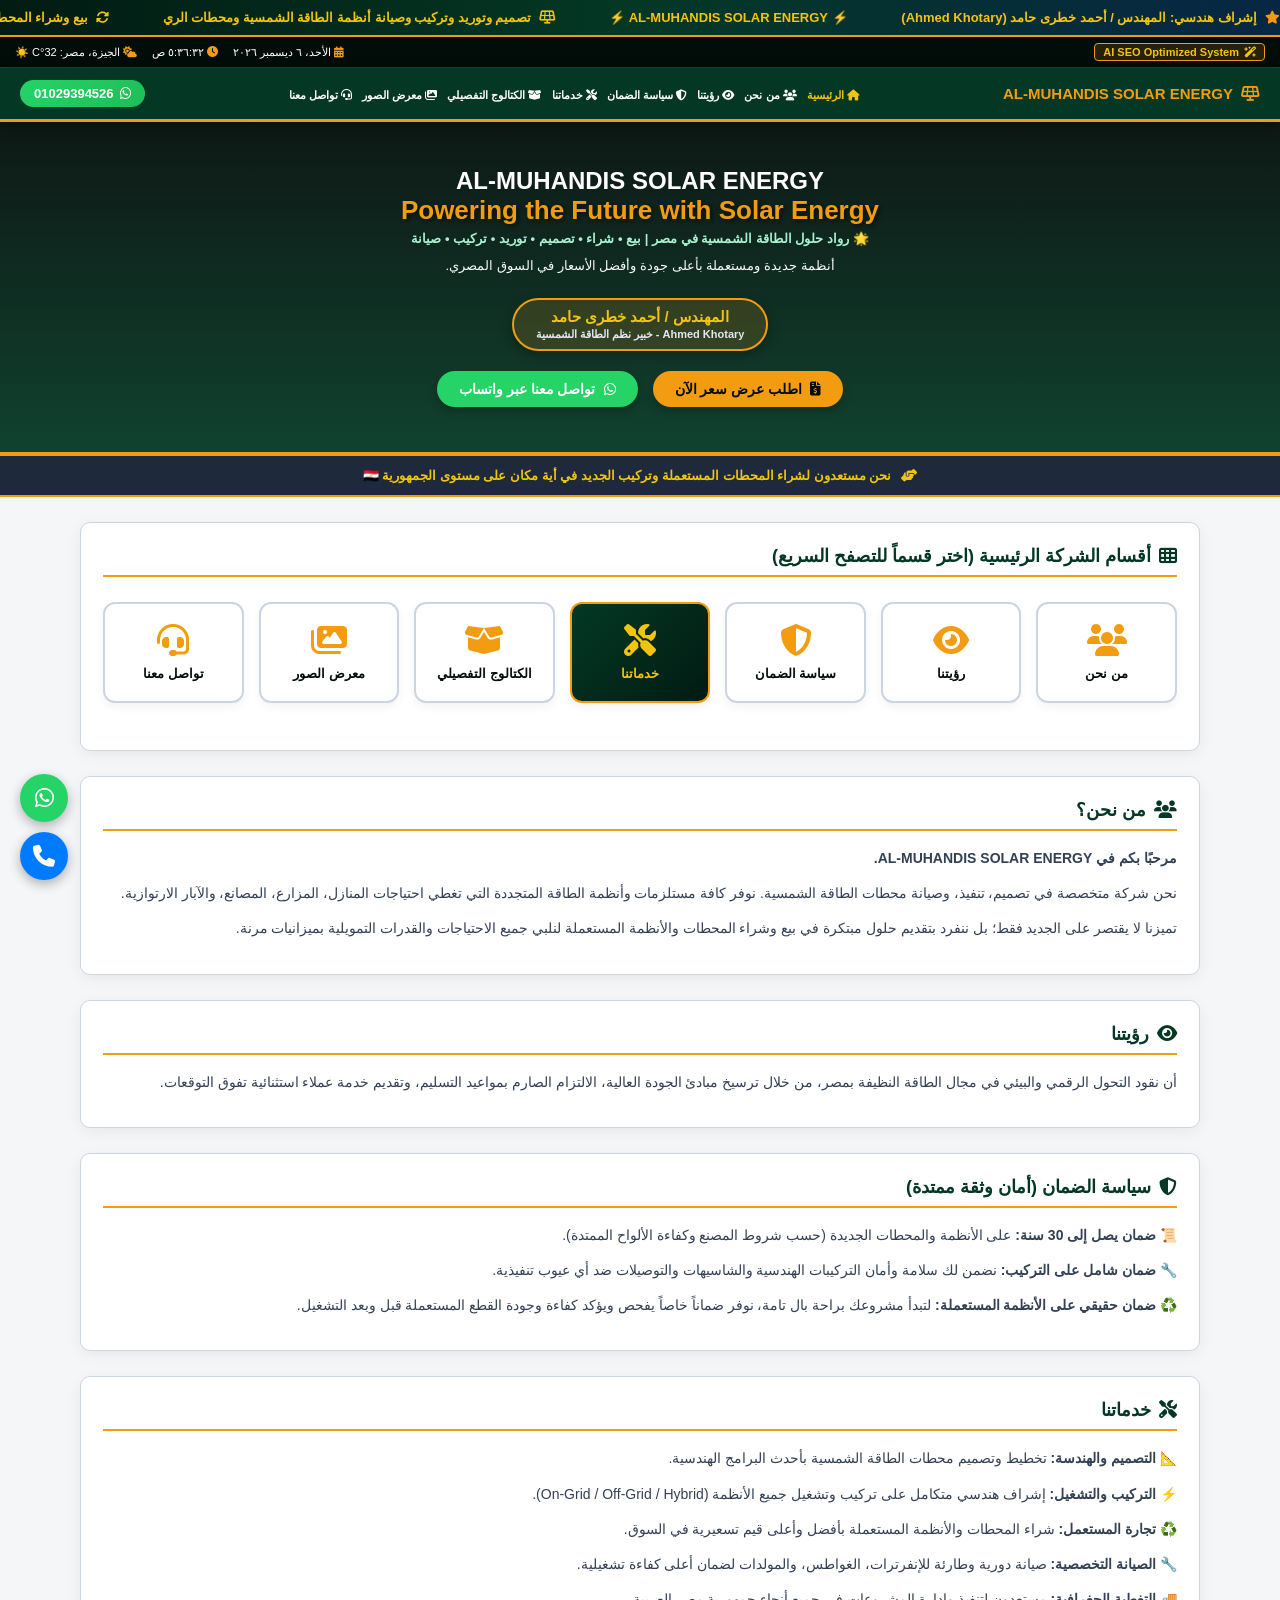
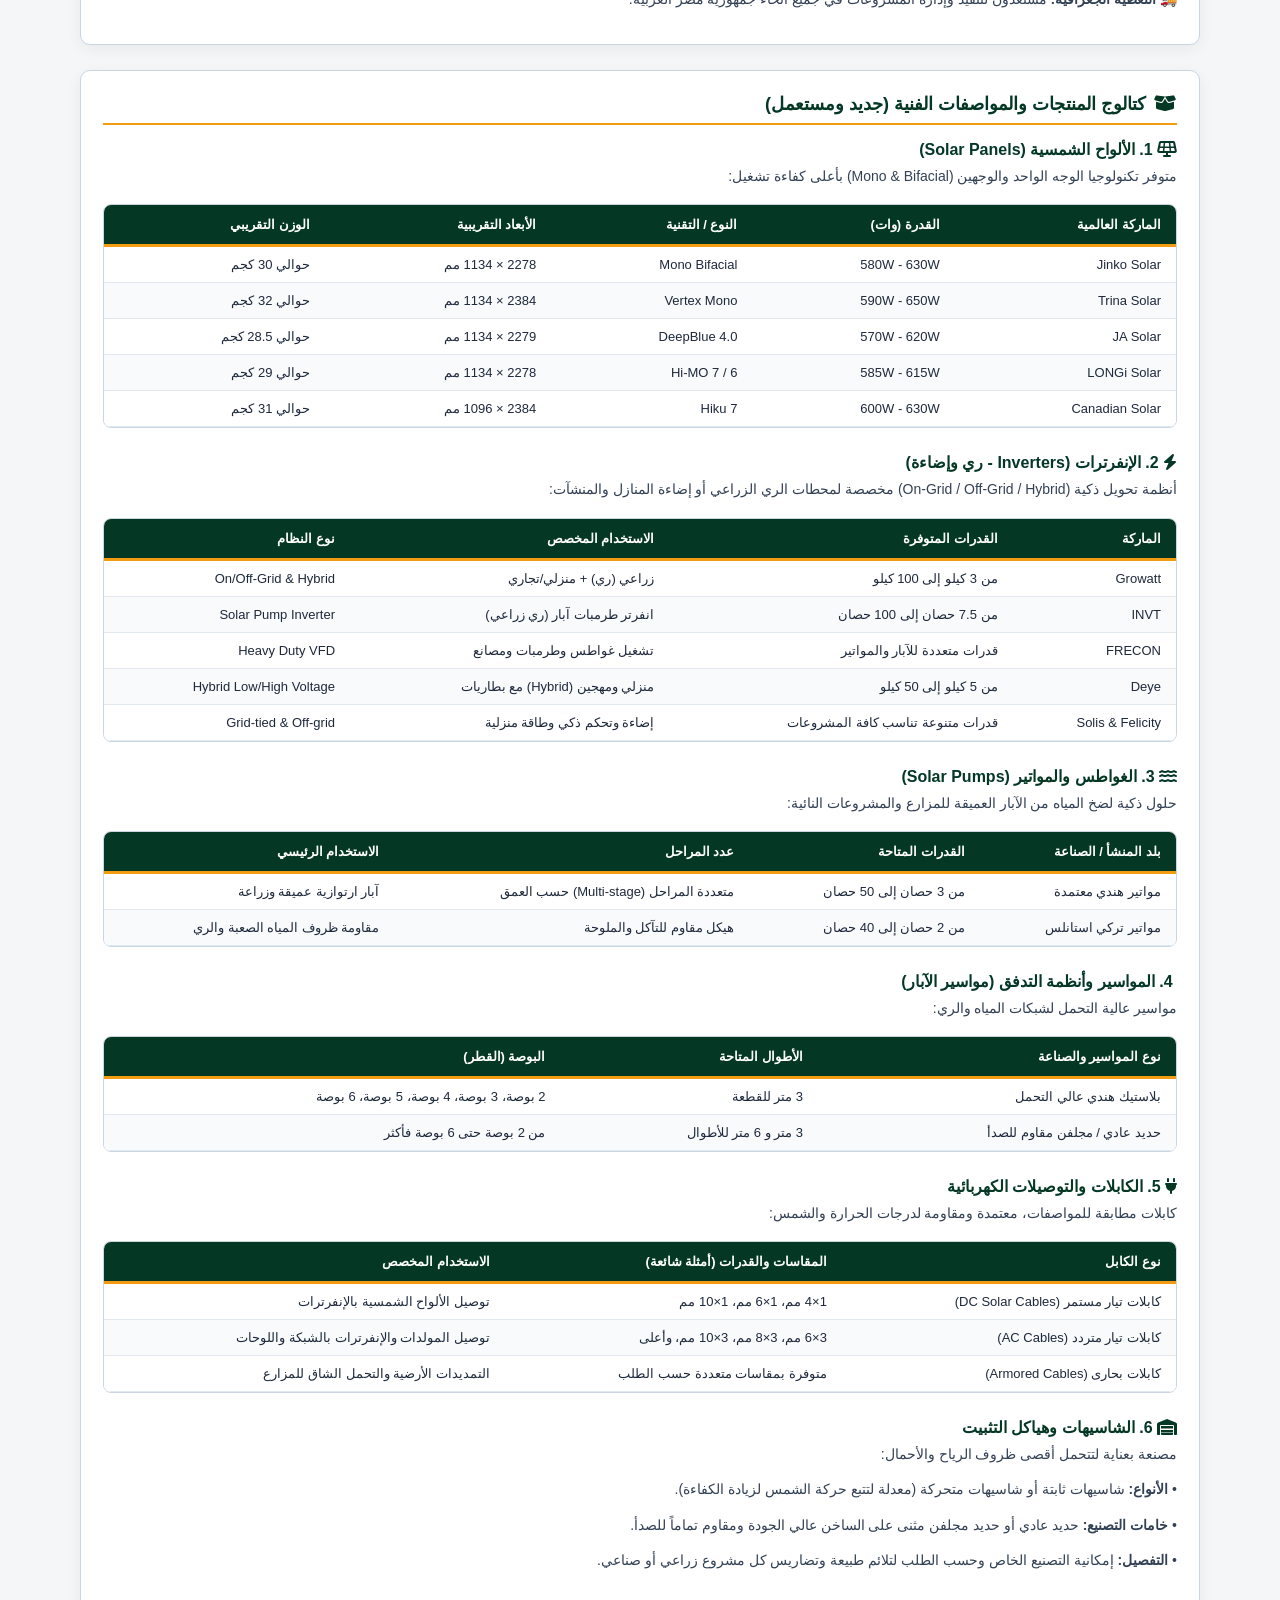
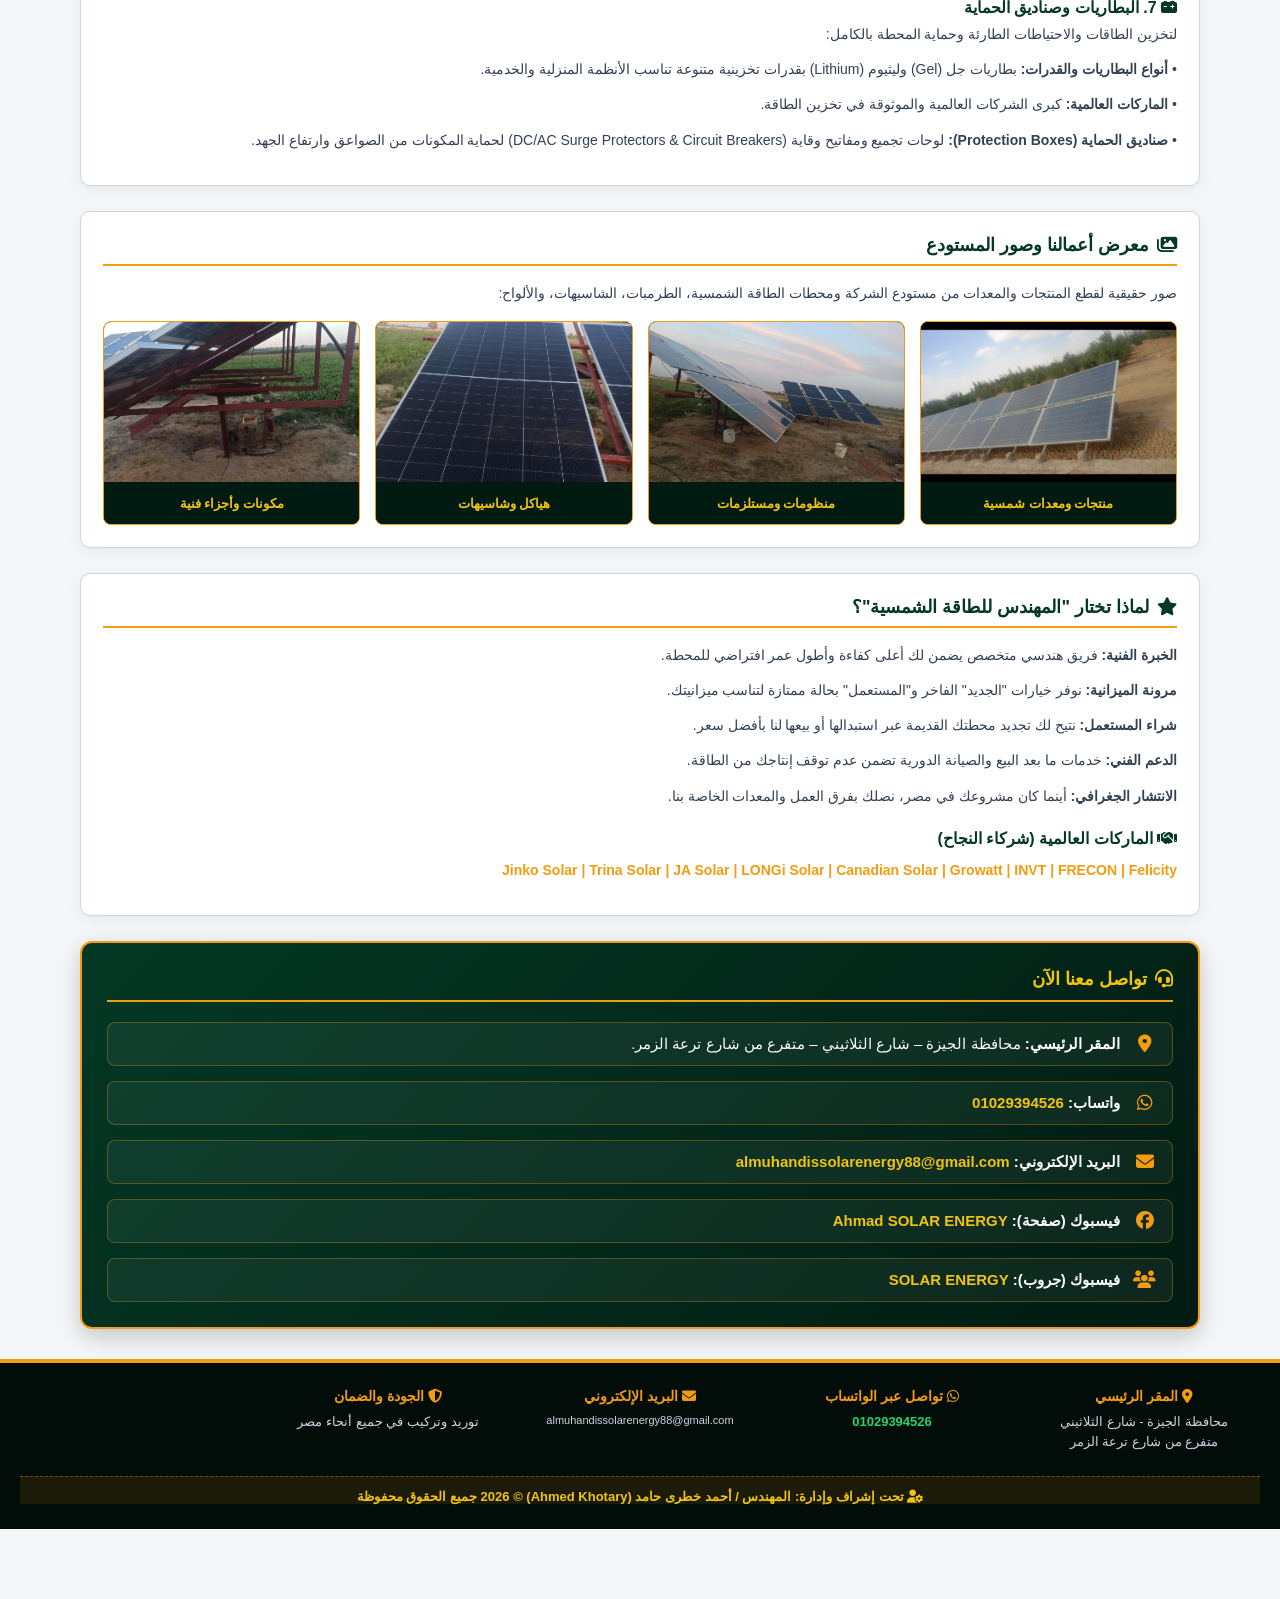
==== commit 0d803b8c: "Refactor index.html for improved layout and content Updated various sections in index.html, includin" ====
--- a/index.html
+++ b/index.html
@@ -218,7 +218,7 @@
             flex-wrap: wrap;
         }
 
-        /* شبكة الأيقونات التفاعلية الرئيسية */
+        /* شبكة الأيقونات التفاعلية */
         .main-icons-grid {
             display: grid;
             grid-template-columns: repeat(auto-fit, minmax(140px, 1fr));
@@ -315,6 +315,38 @@
             line-height: 1.8;
             margin-bottom: 10px;
         }
+
+        /* تنسيق الجداول الفنية الاحترافية */
+        .table-responsive {
+            width: 100%;
+            overflow-x: auto;
+            margin-top: 15px;
+            margin-bottom: 20px;
+            border-radius: 8px;
+            border: 1px solid #cbd5e1;
+        }
+        .data-table {
+            width: 100%;
+            border-collapse: collapse;
+            text-align: right;
+            font-size: 13px;
+            background: var(--white);
+            white-space: nowrap;
+        }
+        .data-table th {
+            background-color: var(--primary-green);
+            color: var(--white);
+            padding: 12px 15px;
+            font-weight: 700;
+            border-bottom: 3px solid var(--accent-gold);
+        }
+        .data-table td {
+            padding: 10px 15px;
+            border-bottom: 1px solid #e2e8f0;
+            color: #1e293b;
+        }
+        .data-table tr:nth-child(even) { background-color: #f8fafc; }
+        .data-table tr:hover { background-color: #f1f5f9; }
 
         .contact-card-box {
             background: linear-gradient(135deg, #043825, #021b12);
@@ -439,7 +471,7 @@
             <li><a href="#vision"><i class="fa-solid fa-eye"></i> رؤيتنا</a></li>
             <li><a href="#warranty"><i class="fa-solid fa-shield-halved"></i> سياسة الضمان</a></li>
             <li><a href="#services"><i class="fa-solid fa-screwdriver-wrench"></i> خدماتنا</a></li>
-            <li><a href="#catalog"><i class="fa-solid fa-box-open"></i> الكتالوج</a></li>
+            <li><a href="#catalog"><i class="fa-solid fa-box-open"></i> الكتالوج التفصيلي</a></li>
             <li><a href="#gallery"><i class="fa-solid fa-images"></i> معرض الصور</a></li>
             <li><a href="#contact-section"><i class="fa-solid fa-headset"></i> تواصل معنا</a></li>
         </ul>
@@ -469,7 +501,7 @@
 
     <div class="container">
 
-        <!-- شبكة الأيقونات التفاعلية -->
+        <!-- شبكة الأيقونات الرئيسية -->
         <div class="section-box">
             <h3><i class="fa-solid fa-th"></i> أقسام الشركة الرئيسية (اختر قسماً للتصفح السريع)</h3>
             <div class="main-icons-grid">
@@ -491,7 +523,7 @@
                 </a>
                 <a href="#catalog" class="icon-card">
                     <i class="fa-solid fa-box-open"></i>
-                    <span>كتالوج المنتجات</span>
+                    <span>الكتالوج التفصيلي</span>
                 </a>
                 <a href="#gallery" class="icon-card">
                     <i class="fa-solid fa-images"></i>
@@ -521,7 +553,6 @@
         <!-- قسم سياسة الضمان -->
         <div class="section-box" id="warranty">
             <h3><i class="fa-solid fa-shield-halved"></i> سياسة الضمان (أمان وثقة ممتدة)</h3>
-            <p>لأننا نثق في جودة ما نقدمه وفي كفاءة مهندسينا وفنيينا، نوفر أقوى برامج الضمان في السوق المصري:</p>
             <p><b>📜 ضمان يصل إلى 30 سنة:</b> على الأنظمة والمحطات الجديدة (حسب شروط المصنع وكفاءة الألواح الممتدة).</p>
             <p><b>🔧 ضمان شامل على التركيب:</b> نضمن لك سلامة وأمان التركيبات الهندسية والشاسيهات والتوصيلات ضد أي عيوب تنفيذية.</p>
             <p><b>♻️ ضمان حقيقي على الأنظمة المستعملة:</b> لتبدأ مشروعك براحة بال تامة، نوفر ضماناً خاصاً يفحص ويؤكد كفاءة وجودة القطع المستعملة قبل وبعد التشغيل.</p>
@@ -537,35 +568,130 @@
             <p><b>🚚 التغطية الجغرافية:</b> مستعدون لتنفيذ وإدارة المشروعات في جميع أنحاء جمهورية مصر العربية.</p>
         </div>
 
-        <!-- قسم كتالوج المنتجات -->
+        <!-- قسم الكتالوج التفصيلي المحدث بالقدرات والمقاسات -->
         <div class="section-box" id="catalog">
-            <h3><i class="fa-solid fa-box-open"></i> كتالوج منتجاتنا (جديد ومستعمل)</h3>
-            
-            <h4 style="color: var(--primary-green); margin-top: 15px; margin-bottom: 8px;"><i class="fa-solid fa-solar-panel"></i> الألواح الشمسية (Solar Panels)</h4>
-            <p>نتميز بتوفير كبرى الماركات العالمية بكافة القدرات (تكنولوجيا الوجه الواحد والوجهين - Mono & Bifacial):</p>
-            <p style="color: var(--accent-gold); font-weight: bold;">Jinko Solar | Trina Solar | JA Solar | LONGi Solar | Canadian Solar | TW Solar</p>
-
-            <h4 style="color: var(--primary-green); margin-top: 20px; margin-bottom: 8px;"><i class="fa-solid fa-bolt"></i> الإنفرترات (Inverters)</h4>
-            <p>أجهزة تحويل الطاقة وأنظمة التحكم الذكية من أفضل المصنعين عالمياً:</p>
-            <p style="color: var(--accent-gold); font-weight: bold;">Growatt | INVT | FRECON | Felicity | Deye | Solis</p>
-
-            <h4 style="color: var(--primary-green); margin-top: 20px; margin-bottom: 8px;"><i class="fa-solid fa-water"></i> الغواطس والمواتير (Solar Pumps)</h4>
-            <p>حلول ذكية لضخ المياه من الآبار للمزارع والمشروعات النائية:</p>
-            <p>• مواتير هندي (كفاءة واعتمادية عالية).</p>
-            <p>• مواتير تركي استانلس (مقاومة ممتازة للتآكل والظروف الصعبة).</p>
-
-            <h4 style="color: var(--primary-green); margin-top: 20px; margin-bottom: 8px;"><i class="fa-solid fa-pipe"></i> المواسير وأنظمة التدفق</h4>
-            <p>• مواسير بلاستيك هندي: متوفرة بجميع المقاسات (طول القطعة 3 متر).</p>
-            <p>• مواسير حديد مجلفن: مقاومة للصدأ وعوامل الطقس، بجميع المقاسات (أطوال 3 متر و 6 متر).</p>
-
-            <h4 style="color: var(--primary-green); margin-top: 20px; margin-bottom: 8px;"><i class="fa-solid fa-warehouse"></i> الشاسيهات وهياكل التثبيت</h4>
-            <p>• شاسيهات ثابتة ومتحركة (معدلة لتتبع الشمس).</p>
-            <p>• مصنعة من الحديد المجلفن عالي الجودة ومقاوم للصدأ.</p>
-            <p>• تصنيع خاص وحسب الطلب ليلائم طبيعة وتضاريس كل مشروع.</p>
-
-            <h4 style="color: var(--primary-green); margin-top: 20px; margin-bottom: 8px;"><i class="fa-solid fa-plug"></i> الكابلات والتوصيلات</h4>
-            <p>• كابلات تركي معتمدة ومقاومة لدرجات الحرارة العالية.</p>
-            <p>• متوفرة بجميع الأقطار والمقاسات لكابلات التيار المستمر (DC) والتيار المتردد (AC).</p>
+            <h3><i class="fa-solid fa-box-open"></i> كتالوج المنتجات والمواصفات الفنية (جديد ومستعمل)</h3>
+
+            <!-- 1. الألواح الشمسية -->
+            <h4 style="color: var(--primary-green); margin-top: 15px; margin-bottom: 5px;"><i class="fa-solid fa-solar-panel"></i> 1. الألواح الشمسية (Solar Panels)</h4>
+            <p>متوفر تكنولوجيا الوجه الواحد والوجهين (Mono & Bifacial) بأعلى كفاءة تشغيل:</p>
+            <div class="table-responsive">
+                <table class="data-table">
+                    <thead>
+                        <tr>
+                            <th>الماركة العالمية</th>
+                            <th>القدرة (وات)</th>
+                            <th>النوع / التقنية</th>
+                            <th>الأبعاد التقريبية</th>
+                            <th>الوزن التقريبي</th>
+                        </tr>
+                    </thead>
+                    <tbody>
+                        <tr><td>Jinko Solar</td><td>580W - 630W</td><td>Mono Bifacial</td><td>2278 × 1134 مم</td><td>حوالي 30 كجم</td></tr>
+                        <tr><td>Trina Solar</td><td>590W - 650W</td><td>Vertex Mono</td><td>2384 × 1134 مم</td><td>حوالي 32 كجم</td></tr>
+                        <tr><td>JA Solar</td><td>570W - 620W</td><td>DeepBlue 4.0</td><td>2279 × 1134 مم</td><td>حوالي 28.5 كجم</td></tr>
+                        <tr><td>LONGi Solar</td><td>585W - 615W</td><td>Hi-MO 7 / 6</td><td>2278 × 1134 مم</td><td>حوالي 29 كجم</td></tr>
+                        <tr><td>Canadian Solar</td><td>600W - 630W</td><td>Hiku 7</td><td>2384 × 1096 مم</td><td>حوالي 31 كجم</td></tr>
+                    </tbody>
+                </table>
+            </div>
+
+            <!-- 2. الإنفرترات -->
+            <h4 style="color: var(--primary-green); margin-top: 25px; margin-bottom: 5px;"><i class="fa-solid fa-bolt"></i> 2. الإنفرترات (Inverters - ري وإضاءة)</h4>
+            <p>أنظمة تحويل ذكية (On-Grid / Off-Grid / Hybrid) مخصصة لمحطات الري الزراعي أو إضاءة المنازل والمنشآت:</p>
+            <div class="table-responsive">
+                <table class="data-table">
+                    <thead>
+                        <tr>
+                            <th>الماركة</th>
+                            <th>القدرات المتوفرة</th>
+                            <th>الاستخدام المخصص</th>
+                            <th>نوع النظام</th>
+                        </tr>
+                    </thead>
+                    <tbody>
+                        <tr><td>Growatt</td><td>من 3 كيلو إلى 100 كيلو</td><td>زراعي (ري) + منزلي/تجاري</td><td>On/Off-Grid & Hybrid</td></tr>
+                        <tr><td>INVT</td><td>من 7.5 حصان إلى 100 حصان</td><td>انفرتر طرمبات آبار (ري زراعي)</td><td>Solar Pump Inverter</td></tr>
+                        <tr><td>FRECON</td><td>قدرات متعددة للآبار والمواتير</td><td>تشغيل غواطس وطرمبات ومصانع</td><td>Heavy Duty VFD</td></tr>
+                        <tr><td>Deye</td><td>من 5 كيلو إلى 50 كيلو</td><td>منزلي ومهجين (Hybrid) مع بطاريات</td><td>Hybrid Low/High Voltage</td></tr>
+                        <tr><td>Solis & Felicity</td><td>قدرات متنوعة تناسب كافة المشروعات</td><td>إضاءة وتحكم ذكي وطاقة منزلية</td><td>Grid-tied & Off-grid</td></tr>
+                    </tbody>
+                </table>
+            </div>
+
+            <!-- 3. الغواطس والطرمبات -->
+            <h4 style="color: var(--primary-green); margin-top: 25px; margin-bottom: 5px;"><i class="fa-solid fa-water"></i> 3. الغواطس والمواتير (Solar Pumps)</h4>
+            <p>حلول ذكية لضخ المياه من الآبار العميقة للمزارع والمشروعات النائية:</p>
+            <div class="table-responsive">
+                <table class="data-table">
+                    <thead>
+                        <tr>
+                            <th>بلد المنشأ / الصناعة</th>
+                            <th>القدرات المتاحة</th>
+                            <th>عدد المراحل</th>
+                            <th>الاستخدام الرئيسي</th>
+                        </tr>
+                    </thead>
+                    <tbody>
+                        <tr><td>مواتير هندي معتمدة</td><td>من 3 حصان إلى 50 حصان</td><td>متعددة المراحل (Multi-stage) حسب العمق</td><td>آبار ارتوازية عميقة وزراعة</td></tr>
+                        <tr><td>مواتير تركي استانلس</td><td>من 2 حصان إلى 40 حصان</td><td>هيكل مقاوم للتآكل والملوحة</td><td>مقاومة ظروف المياه الصعبة والري</td></tr>
+                    </tbody>
+                </table>
+            </div>
+
+            <!-- 4. المواسير وأنظمة التدفق -->
+            <h4 style="color: var(--primary-green); margin-top: 25px; margin-bottom: 5px;"><i class="fa-solid fa-pipe"></i> 4. المواسير وأنظمة التدفق (مواسير الآبار)</h4>
+            <p>مواسير عالية التحمل لشبكات المياه والري:</p>
+            <div class="table-responsive">
+                <table class="data-table">
+                    <thead>
+                        <th>نوع المواسير والصناعة</th>
+                        <th>الأطوال المتاحة</th>
+                        <th>البوصة (القطر)</th>
+                    </thead>
+                    <tbody>
+                        <tr><td>بلاستيك هندي عالي التحمل</td><td>3 متر للقطعة</td><td>2 بوصة، 3 بوصة، 4 بوصة، 5 بوصة، 6 بوصة</td></tr>
+                        <tr><td>حديد عادي / مجلفن مقاوم للصدأ</td><td>3 متر و 6 متر للأطوال</td><td>من 2 بوصة حتى 6 بوصة فأكثر</td></tr>
+                    </tbody>
+                </table>
+            </div>
+
+            <!-- 5. الكابلات الكهربائية -->
+            <h4 style="color: var(--primary-green); margin-top: 25px; margin-bottom: 5px;"><i class="fa-solid fa-plug"></i> 5. الكابلات والتوصيلات الكهربائية</h4>
+            <p>كابلات مطابقة للمواصفات، معتمدة ومقاومة لدرجات الحرارة والشمس:</p>
+            <div class="table-responsive">
+                <table class="data-table">
+                    <thead>
+                        <tr>
+                            <th>نوع الكابل</th>
+                            <th>المقاسات والقدرات (أمثلة شائعة)</th>
+                            <th>الاستخدام المخصص</th>
+                        </tr>
+                    </thead>
+                    <tbody>
+                        <tr><td>كابلات تيار مستمر (DC Solar Cables)</td><td>1×4 مم، 1×6 مم، 1×10 مم</td>
+                        <td>توصيل الألواح الشمسية بالإنفرترات</td></tr>
+                        <tr><td>كابلات تيار متردد (AC Cables)</td><td>3×6 مم، 3×8 مم، 3×10 مم، وأعلى</td>
+                        <td>توصيل المولدات والإنفرترات بالشبكة واللوحات</td></tr>
+                        <tr><td>كابلات بحارى (Armored Cables)</td><td>متوفرة بمقاسات متعددة حسب الطلب</td>
+                        <td>التمديدات الأرضية والتحمل الشاق للمزارع</td></tr>
+                    </tbody>
+                </table>
+            </div>
+
+            <!-- 6. الشاسيهات وهياكل التثبيت -->
+            <h4 style="color: var(--primary-green); margin-top: 25px; margin-bottom: 5px;"><i class="fa-solid fa-warehouse"></i> 6. الشاسيهات وهياكل التثبيت</h4>
+            <p>مصنعة بعناية لتتحمل أقصى ظروف الرياح والأحمال:</p>
+            <p>• <b>الأنواع:</b> شاسيهات ثابتة أو شاسيهات متحركة (معدلة لتتبع حركة الشمس لزيادة الكفاءة).</p>
+            <p>• <b>خامات التصنيع:</b> حديد عادي أو حديد مجلفن مثنى على الساخن عالي الجودة ومقاوم تماماً للصدأ.</p>
+            <p>• <b>التفصيل:</b> إمكانية التصنيع الخاص وحسب الطلب لتلائم طبيعة وتضاريس كل مشروع زراعي أو صناعي.</p>
+
+            <!-- 7. البطاريات وصناديق الحماية -->
+            <h4 style="color: var(--primary-green); margin-top: 25px; margin-bottom: 5px;"><i class="fa-solid fa-car-battery"></i> 7. البطاريات وصناديق الحماية</h4>
+            <p>لتخزين الطاقات والاحتياطات الطارئة وحماية المحطة بالكامل:</p>
+            <p>• <b>أنواع البطاريات والقدرات:</b> بطاريات جل (Gel) وليثيوم (Lithium) بقدرات تخزينية متنوعة تناسب الأنظمة المنزلية والخدمية.</p>
+            <p>• <b>الماركات العالمية:</b> كبرى الشركات العالمية والموثوقة في تخزين الطاقة.</p>
+            <p>• <b>صناديق الحماية (Protection Boxes):</b> لوحات تجميع ومفاتيح وقاية (DC/AC Surge Protectors & Circuit Breakers) لحماية المكونات من الصواعق وارتفاع الجهد.</p>
         </div>
 
         <!-- معرض الصور -->
